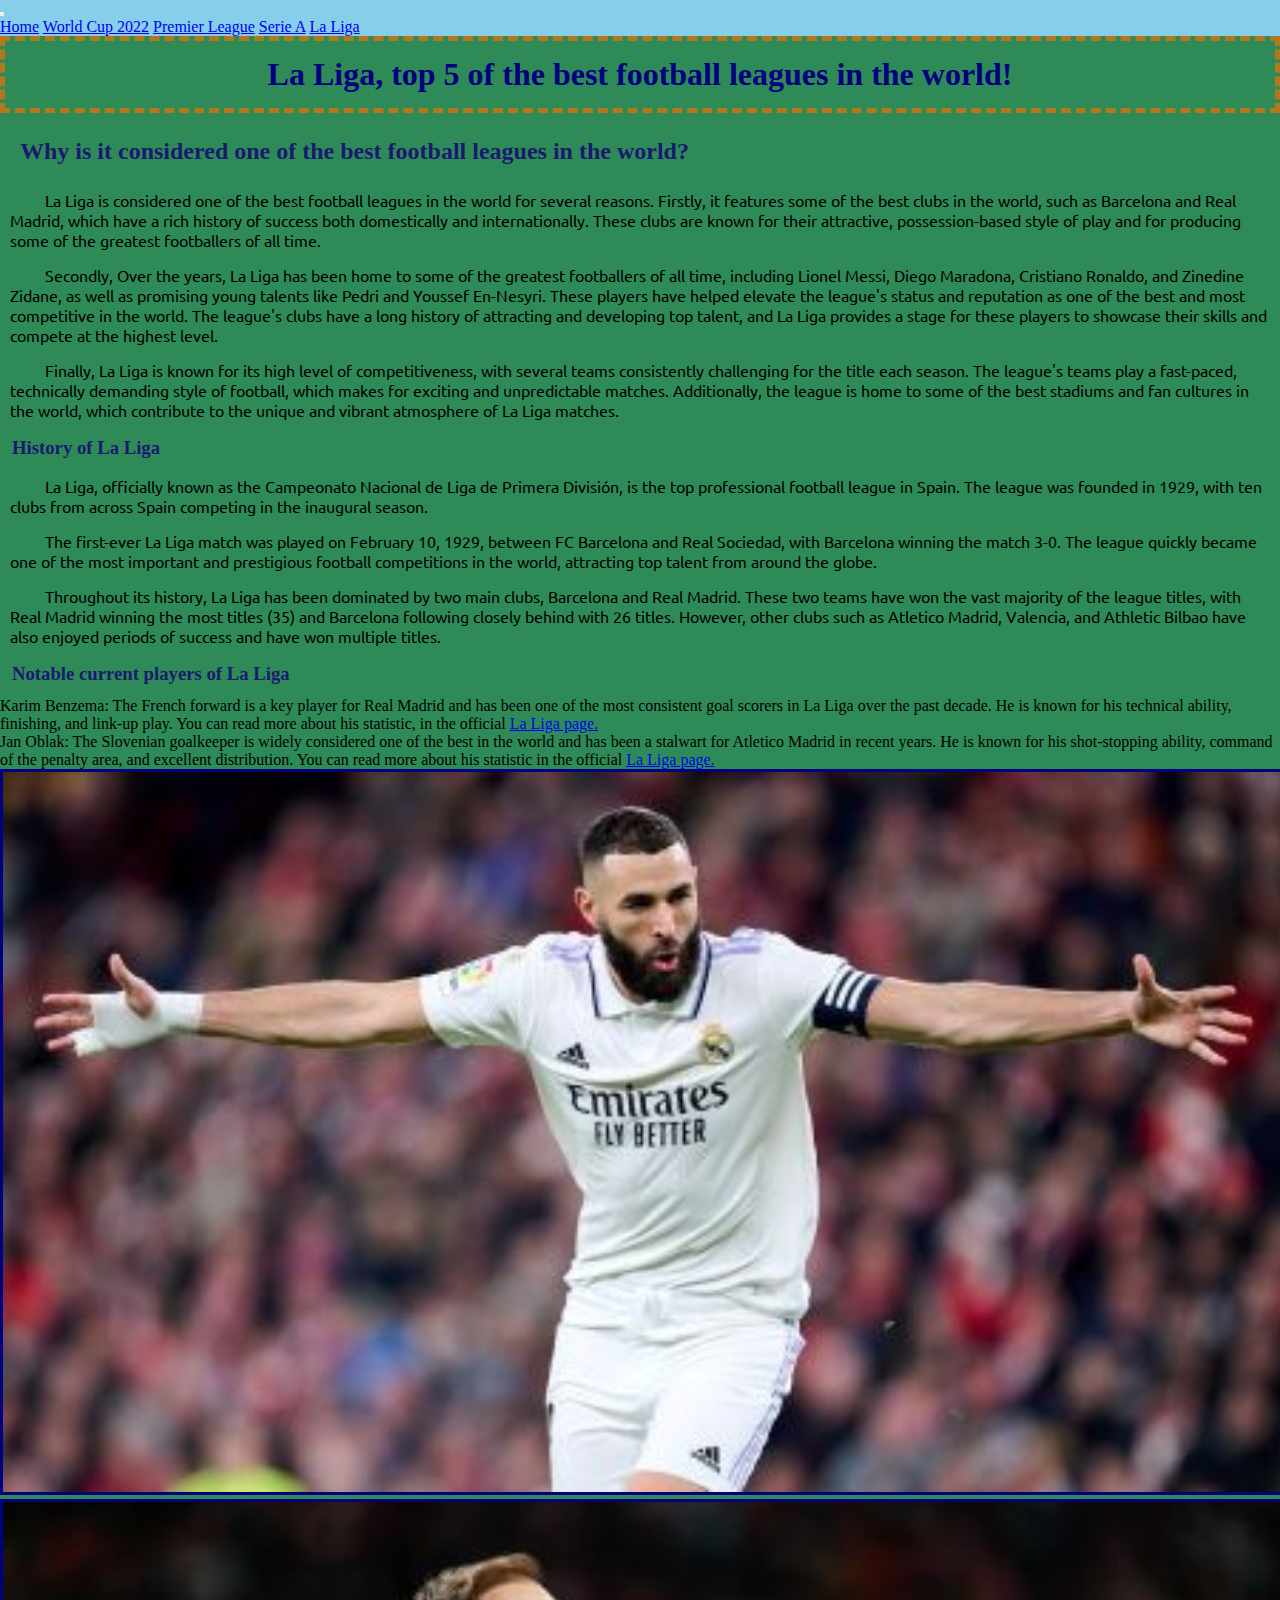
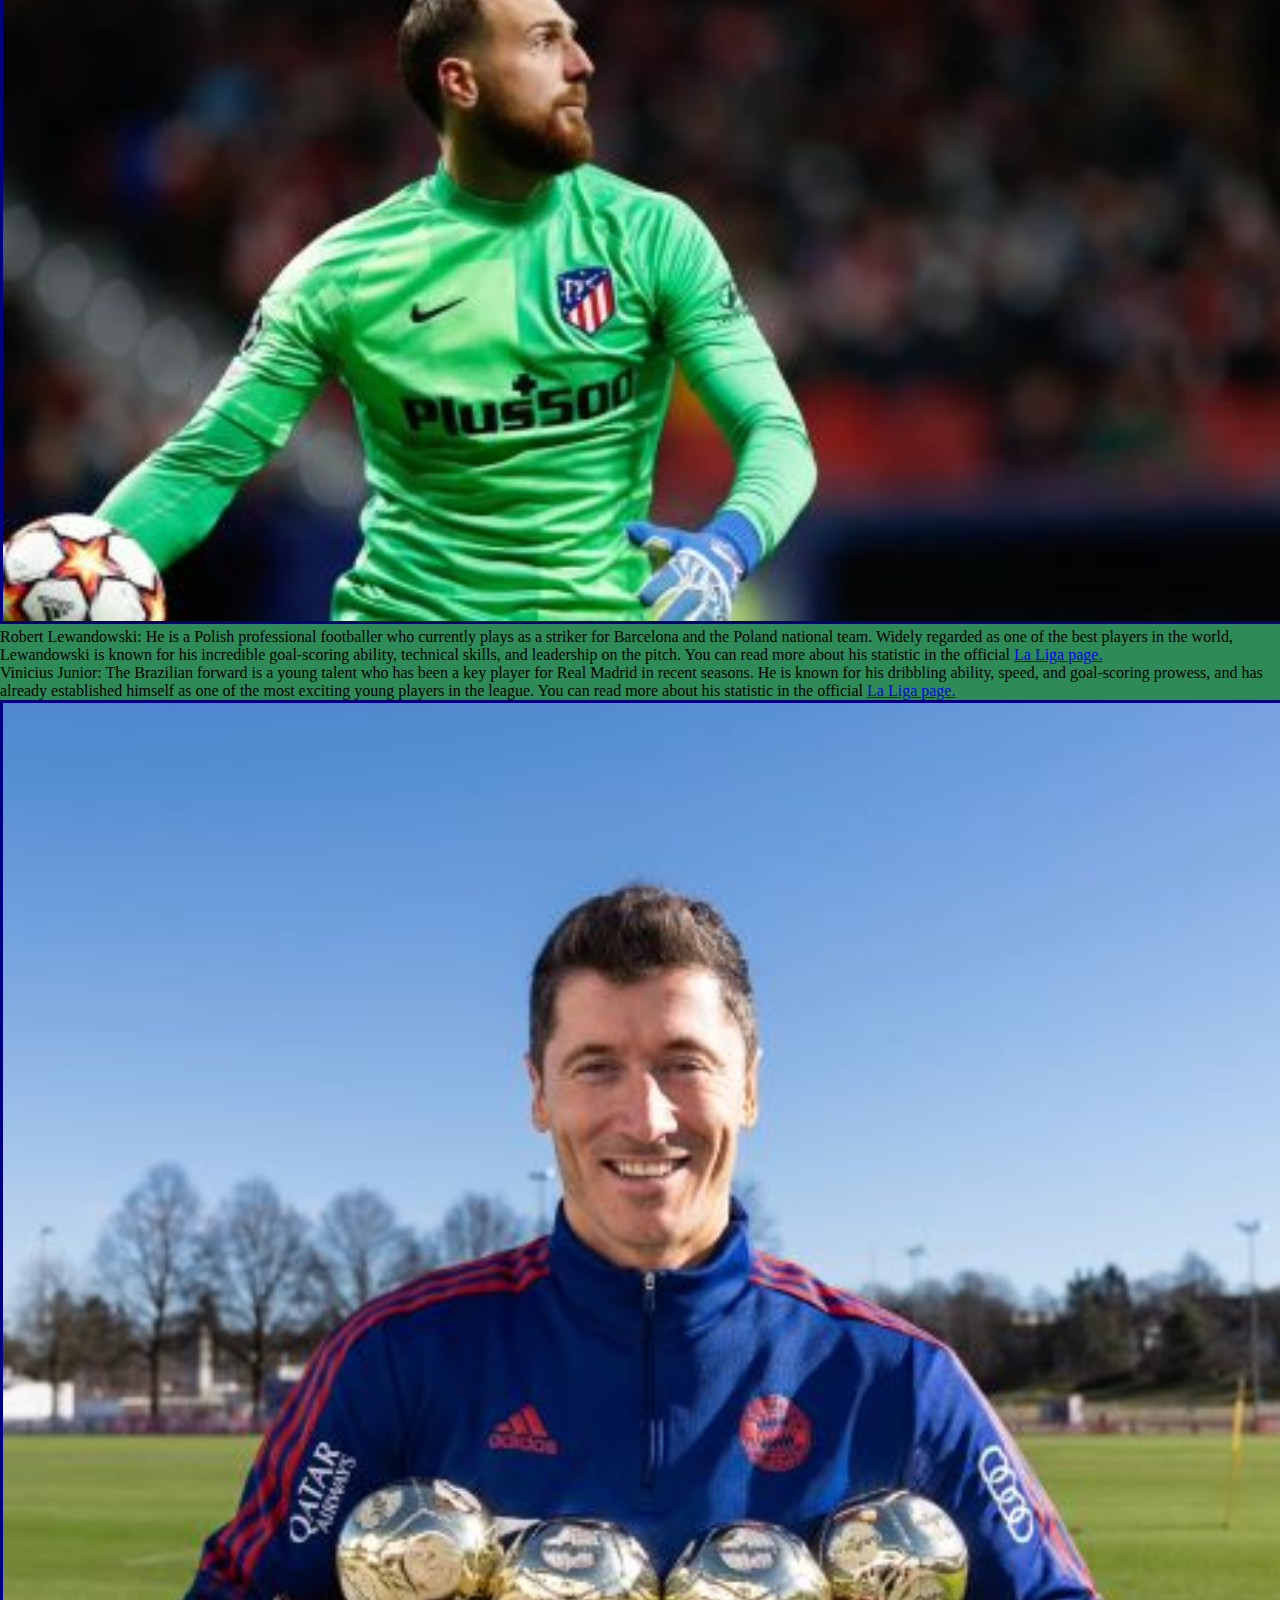
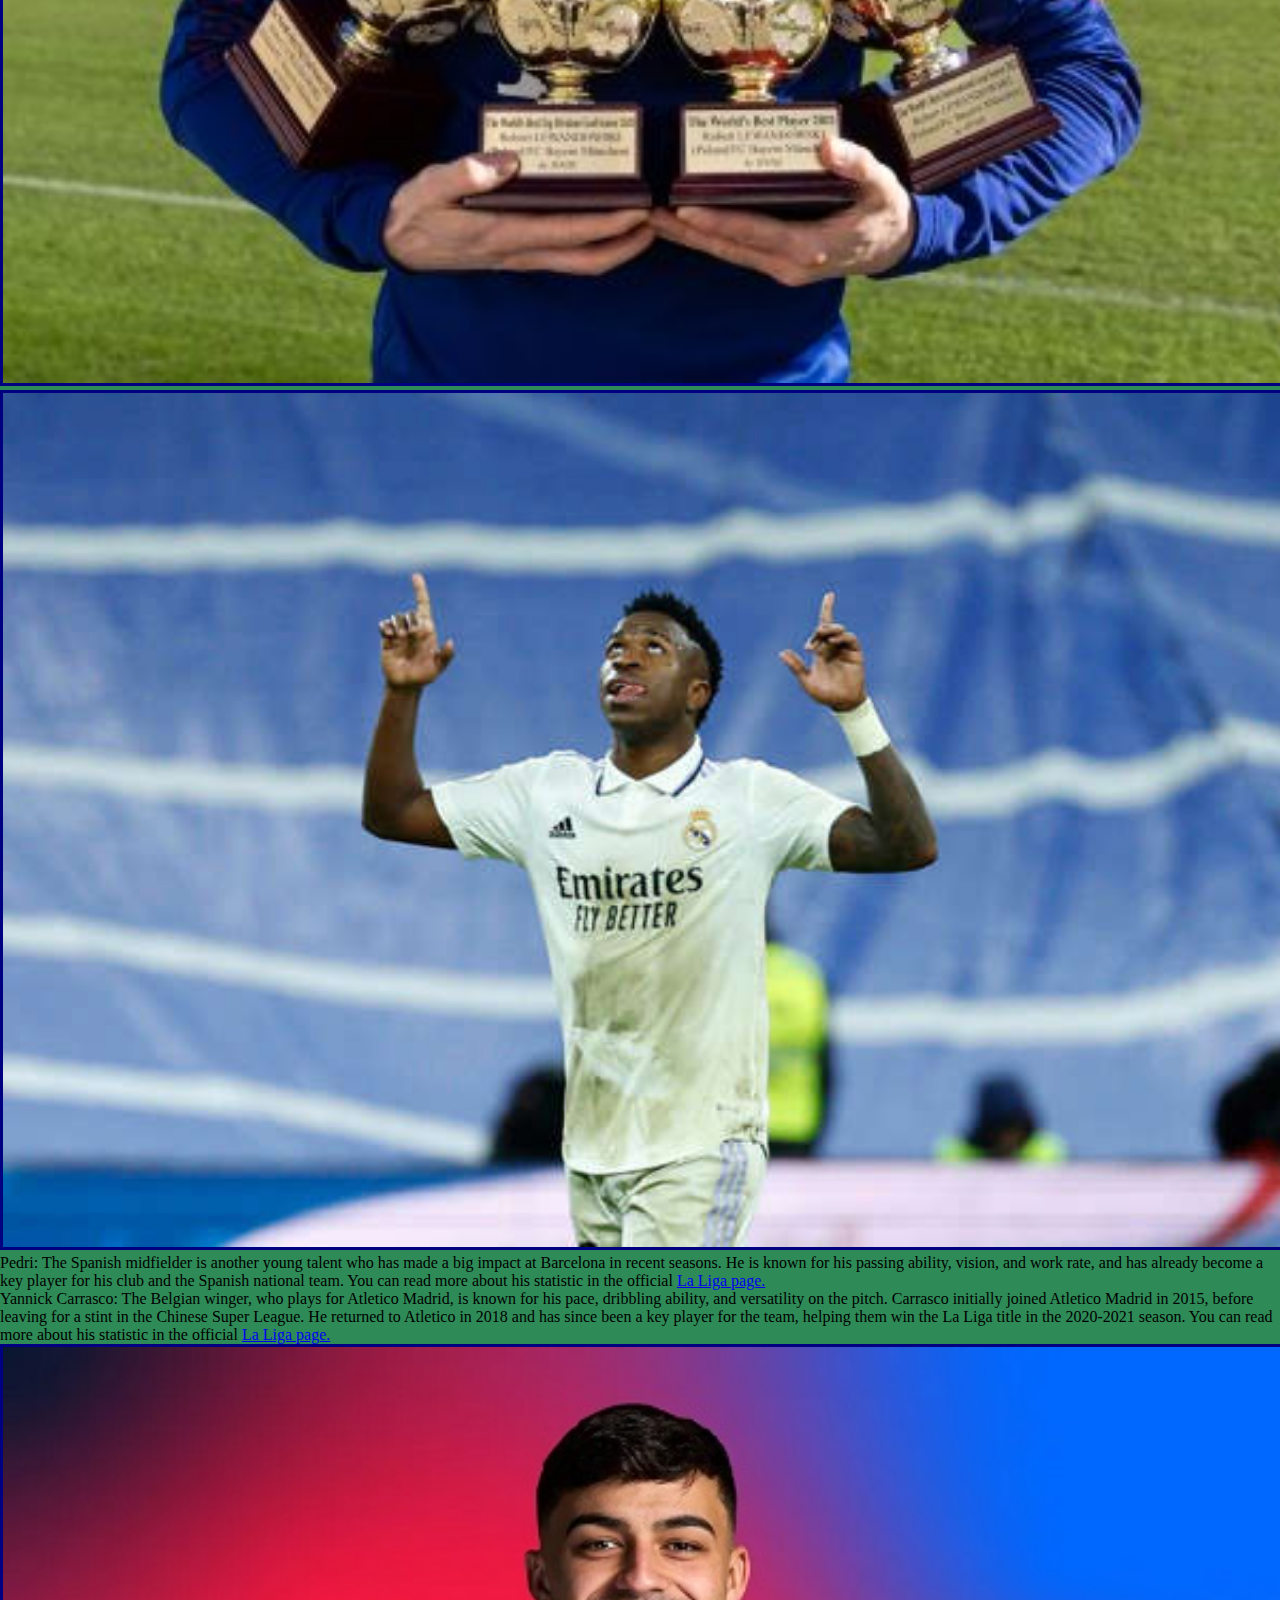
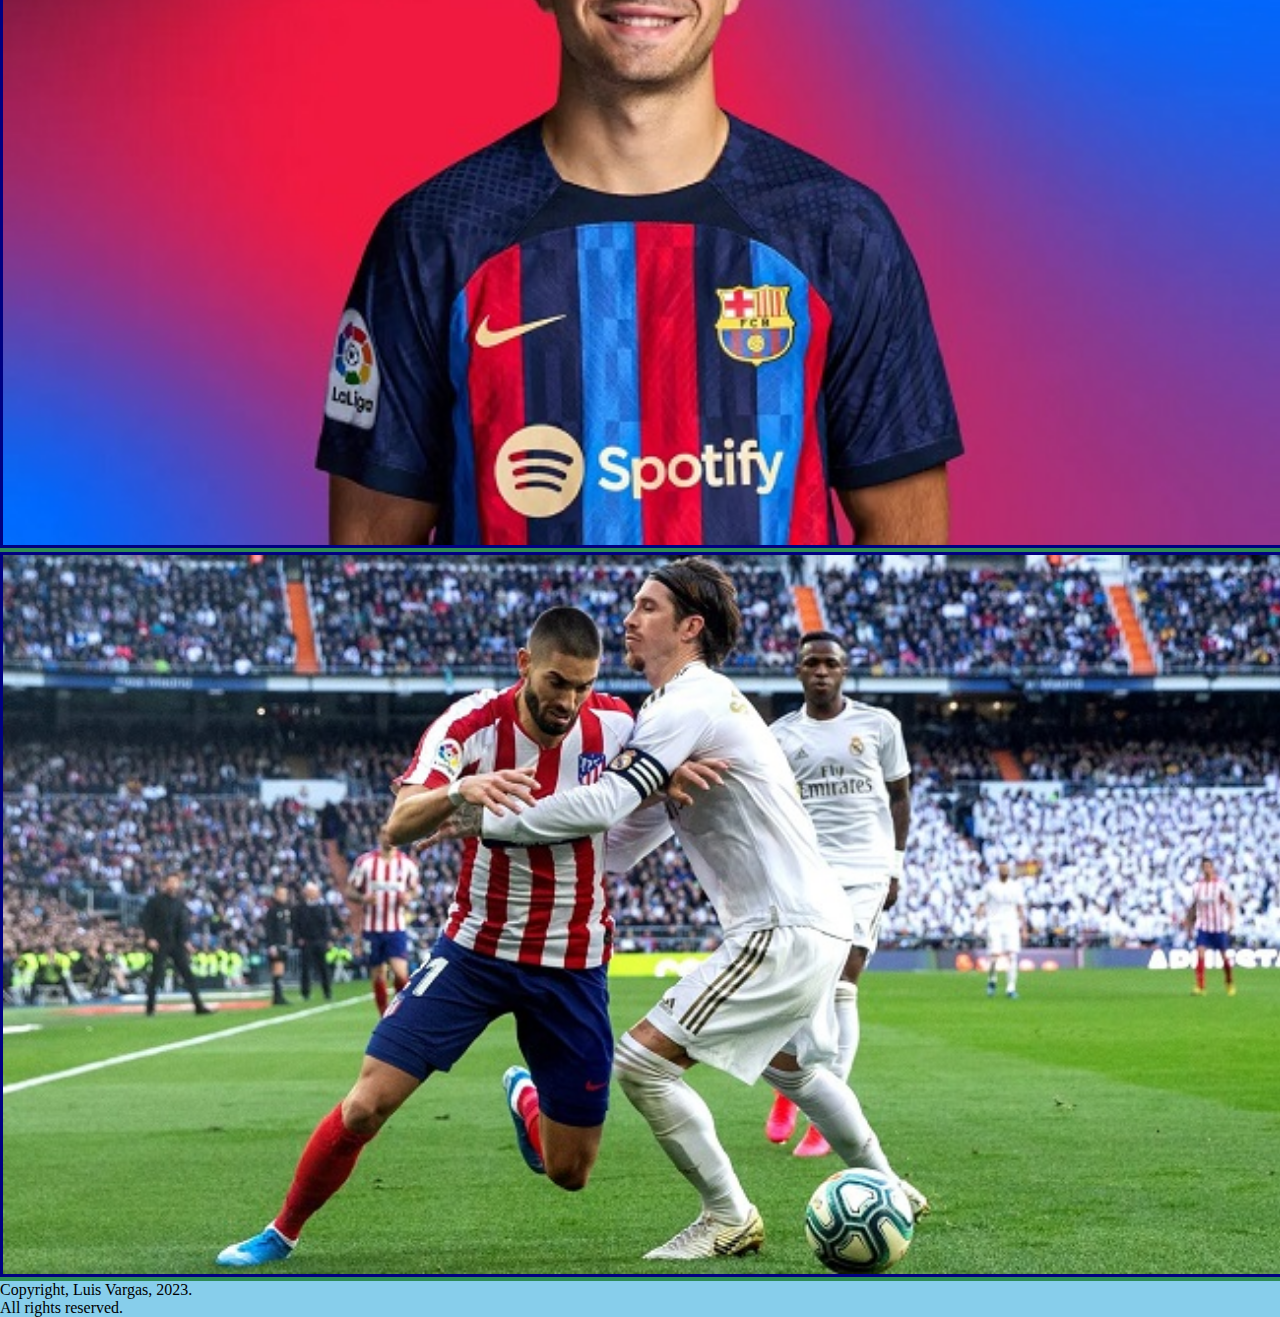
==== pages/la-liga.html @ eda94f57 "Changed all the galeries of pictures to bootstrap grid system" ====
<!DOCTYPE html>
<html lang="en">

<head>
    <meta charset="UTF-8">
    <meta http-equiv="X-UA-Compatible" content="IE=edge">
    <meta name="viewport" content="width=device-width, initial-scale=1.0">
    <link href="https://cdn.jsdelivr.net/npm/bootstrap@5.0.2/dist/css/bootstrap.min.css" rel="stylesheet"
        integrity="sha384-EVSTQN3/azprG1Anm3QDgpJLIm9Nao0Yz1ztcQTwFspd3yD65VohhpuuCOmLASjC" crossorigin="anonymous">
    <link rel="stylesheet" href="../css/style.css">
    <title>Football</title>
    <link rel="icon" type="image/x-icon" href="../images/soccer-ball.png">
</head>

<body>
    <nav class="navbar navbar-expand-lg navbar-light">
        <div class="container-fluid">
            <button class="navbar-toggler" type="button" data-bs-toggle="collapse" data-bs-target="#navbarNavAltMarkup"
                aria-controls="navbarNavAltMarkup" aria-expanded="false" aria-label="Toggle navigation">
                <span class="navbar-toggler-icon"></span>
            </button>
            <div class="collapse navbar-collapse" id="navbarNavAltMarkup">
                <div class="navbar-nav">
                    <a class="nav-link" href="../index.html">Home</a>
                    <a class="nav-link" href="./world-cup.html">World Cup 2022</a>
                    <a class="nav-link" href="./premier-league.html">Premier League</a>
                    <a class="nav-link" href="./serie-a.html">Serie A</a>
                    <a class="nav-link active" aria-current="page" href="./la-liga.html">La Liga</a>
                </div>
            </div>
        </div>
    </nav>

    <main>
        <h1>La Liga, top 5 of the best football leagues in the world!</h1>

        <h2>Why is it considered one of the best football leagues in the world?</h2>
        <p>La Liga is considered one of the best football leagues in the world for several reasons. Firstly, it features
            some of the best clubs in the world, such as Barcelona and Real Madrid, which have a rich history of success
            both domestically and internationally. These clubs are known for their attractive, possession-based style of
            play and for producing some of the greatest footballers of all time.</p>
        <p>Secondly, Over the years, La Liga has been home to some of the greatest footballers of all time, including
            Lionel Messi, Diego Maradona, Cristiano Ronaldo, and Zinedine Zidane, as well as promising young talents
            like Pedri and Youssef En-Nesyri. These players have helped elevate the league's status and reputation as
            one of the best and most competitive in the world. The league's clubs have a long history of attracting and
            developing top talent, and La Liga provides a stage for these players to showcase their skills and compete
            at the highest level.</p>
        <p>Finally, La Liga is known for its high level of competitiveness, with several teams consistently challenging
            for the title each season. The league's teams play a fast-paced, technically demanding style of football,
            which makes for exciting and unpredictable matches. Additionally, the league is home to some of the best
            stadiums and fan cultures in the world, which contribute to the unique and vibrant atmosphere of La Liga
            matches.</p>

        <h3>History of La Liga</h3>
        <p>La Liga, officially known as the Campeonato Nacional de Liga de Primera División, is the top professional
            football league in Spain. The league was founded in 1929, with ten clubs from across Spain competing in the
            inaugural season.</p>
        <p>The first-ever La Liga match was played on February 10, 1929, between FC Barcelona and Real Sociedad, with
            Barcelona winning the match 3-0. The league quickly became one of the most important and prestigious
            football competitions in the world, attracting top talent from around the globe.</p>
        <p>Throughout its history, La Liga has been dominated by two main clubs, Barcelona and Real Madrid. These two
            teams have won the vast majority of the league titles, with Real Madrid winning the most titles (35) and
            Barcelona following closely behind with 26 titles. However, other clubs such as Atletico Madrid, Valencia,
            and Athletic Bilbao have also enjoyed periods of success and have won multiple titles.</p>
    </main>

    <section>
        <h3>Notable current players of La Liga</h3>

        <div class="container-fluid">
            <div class="row">
                <div class="col g-3">
                    Karim Benzema: The French forward is a key player for Real Madrid and has been one
                    of the most consistent goal scorers in La Liga over the past decade. He is known for his technical
                    ability, finishing, and link-up play. You can read more about his statistic, in the official <a
                        target="_blank" href="https://www.laliga.com/jugador/benzema">La Liga page.</a>
                </div>
                <div class="col g-3">
                    Jan Oblak: The Slovenian goalkeeper is widely considered one of the best in the
                    world and has been a stalwart for Atletico Madrid in recent years. He is known for his shot-stopping
                    ability, command of the penalty area, and excellent distribution. You can read more about his statistic
                    in the official <a target="_blank" href="https://www.laliga.com/jugador/oblak">La Liga page.</a>
                </div>
            </div>
            <div class="row">
                <div class="col g-3">
                    <img src="../images/karim-benzema.jpg"
                    alt="Karim Benzema with his arms spread wide celebrating a goal">
                </div>
                <div class="col g-3">
                    <img src="../images/jan-oblak.jpg"
                    alt="Jan Oblak about to throw the ball with his right arm">
                </div>
            </div>
            <div class="row">
                <div class="col g-3">
                    Robert Lewandowski: He is a Polish professional footballer who currently plays as
                    a striker for Barcelona and the Poland national team. Widely regarded as one of the best players in the
                    world, Lewandowski is known for his incredible goal-scoring ability, technical skills, and leadership on
                    the pitch. You can read more about his statistic in the official <a target="_blank"
                        href="https://www.laliga.com/jugador/robert-lewandowski">La Liga page.</a>
                </div>
                <div class="col-7 g-3">
                    Vinicius Junior: The Brazilian forward is a young talent who has been a key
                    player for Real Madrid in recent seasons. He is known for his dribbling ability, speed, and goal-scoring
                    prowess, and has already established himself as one of the most exciting young players in the league.
                    You can read more about his statistic in the official <a target="_blank"
                        href="https://www.laliga.com/jugador/vini-jr">La Liga page.</a>
                </div>
            </div>
            <div class="row">
                <div class="col g-3">
                    <img src="../images/robert-lewandoski.jpg"
                    alt="Robert Lewandowski holding his personal trophies while playing with Bayern Munich">
                </div>
                <div class="col-7 g-3">
                    <img src="../images/vini-jr.jpeg"
                    alt="Vini Jr celebrating a goal pointing up at the sky">
                </div>
            <div class="row">
                <div class="col g-3">
                    Pedri: The Spanish midfielder is another young talent who has made a big impact at
                    Barcelona in recent seasons. He is known for his passing ability, vision, and work rate, and has already
                    become a key player for his club and the Spanish national team. You can read more about his statistic in
                    the official <a target="_blank" href="https://www.laliga.com/jugador/pedri">La Liga page.</a>
                </div>
                <div class="col g-3">
                    Yannick Carrasco: The Belgian winger, who plays for Atletico Madrid, is known
                    for his pace, dribbling ability, and versatility on the pitch. Carrasco initially joined Atletico Madrid
                    in 2015, before leaving for a stint in the Chinese Super League. He returned to Atletico in 2018 and has
                    since been a key player for the team, helping them win the La Liga title in the 2020-2021 season. You
                    can read more about his statistic in the official <a target="_blank"
                        href="https://www.laliga.com/jugador/carrasco-1">La Liga page.</a>
                </div>
            </div>
            <div class="row">
                <div class="col g-3">
                    <img src="../images/pedri.jpg" alt="Pedri on a blue and red background">
                </div>
                <div class="col g-3">
                    <img src="../images/yannick-carrasco.jpg"
                    alt="Yannick Carrasco disputing a ball with Sergio Ramos">
                </div>
            </div>

    </section>

    <footer class="footer mt-auto py-3 text-center">
        <div class="container">
            <span class="text-muted">Copyright, Luis Vargas, 2023.
                <br>All rights reserved.
            </span>
        </div>
    </footer>
    <!-- Do NOT move the script from here. It should be at the bottom of the body. -->
    <script src="https://cdn.jsdelivr.net/npm/bootstrap@5.0.2/dist/js/bootstrap.bundle.min.js"
        integrity="sha384-MrcW6ZMFYlzcLA8Nl+NtUVF0sA7MsXsP1UyJoMp4YLEuNSfAP+JcXn/tWtIaxVXM" crossorigin="anonymous">
    </script>
</body>

</html>
---- css/style.css ----
/*Notes in CSS */
@import url("https://fonts.googleapis.com/css2?family=Ubuntu:ital@0;1&display=swap");
h1 {
  padding: 15px;
  border: 5px;
  margin-bottom: 15px;
  text-align: center;
  border-style: dashed;
  border-color: rgb(179, 119, 29);
  color: navy;
}

h2 {
  padding: 10px;
  border: 5px;
  margin: 10px;
  color: midnightblue;
}

h3 {
  padding: 5px;
  border: 5px;
  margin: 7px;
  color: midnightblue;
}

h4 {
  padding: 5px;
  color: midnightblue;
}

p {
  padding: 5px;
  margin: 5px;
  font-family: "Ubuntu", sans-serif;
  text-indent: 35px;
}

* {
  margin: 0;
  padding: 0;
}

body {
  background-color: seagreen;
}

ul li {
  padding: 10px;
  border: 5px;
  margin: 5px;
  font-family: "Ubuntu", sans-serif;
}

.navbar-collapse {
  justify-content: center;
}

.navbar-expand-lg, .footer {
  background-color: skyblue;
}

section ul {
  list-style: none;
}

img {
  overflow: hidden;
  width: 100%;
  border-color: navy;
  border-style: solid;
}/*# sourceMappingURL=style.css.map */
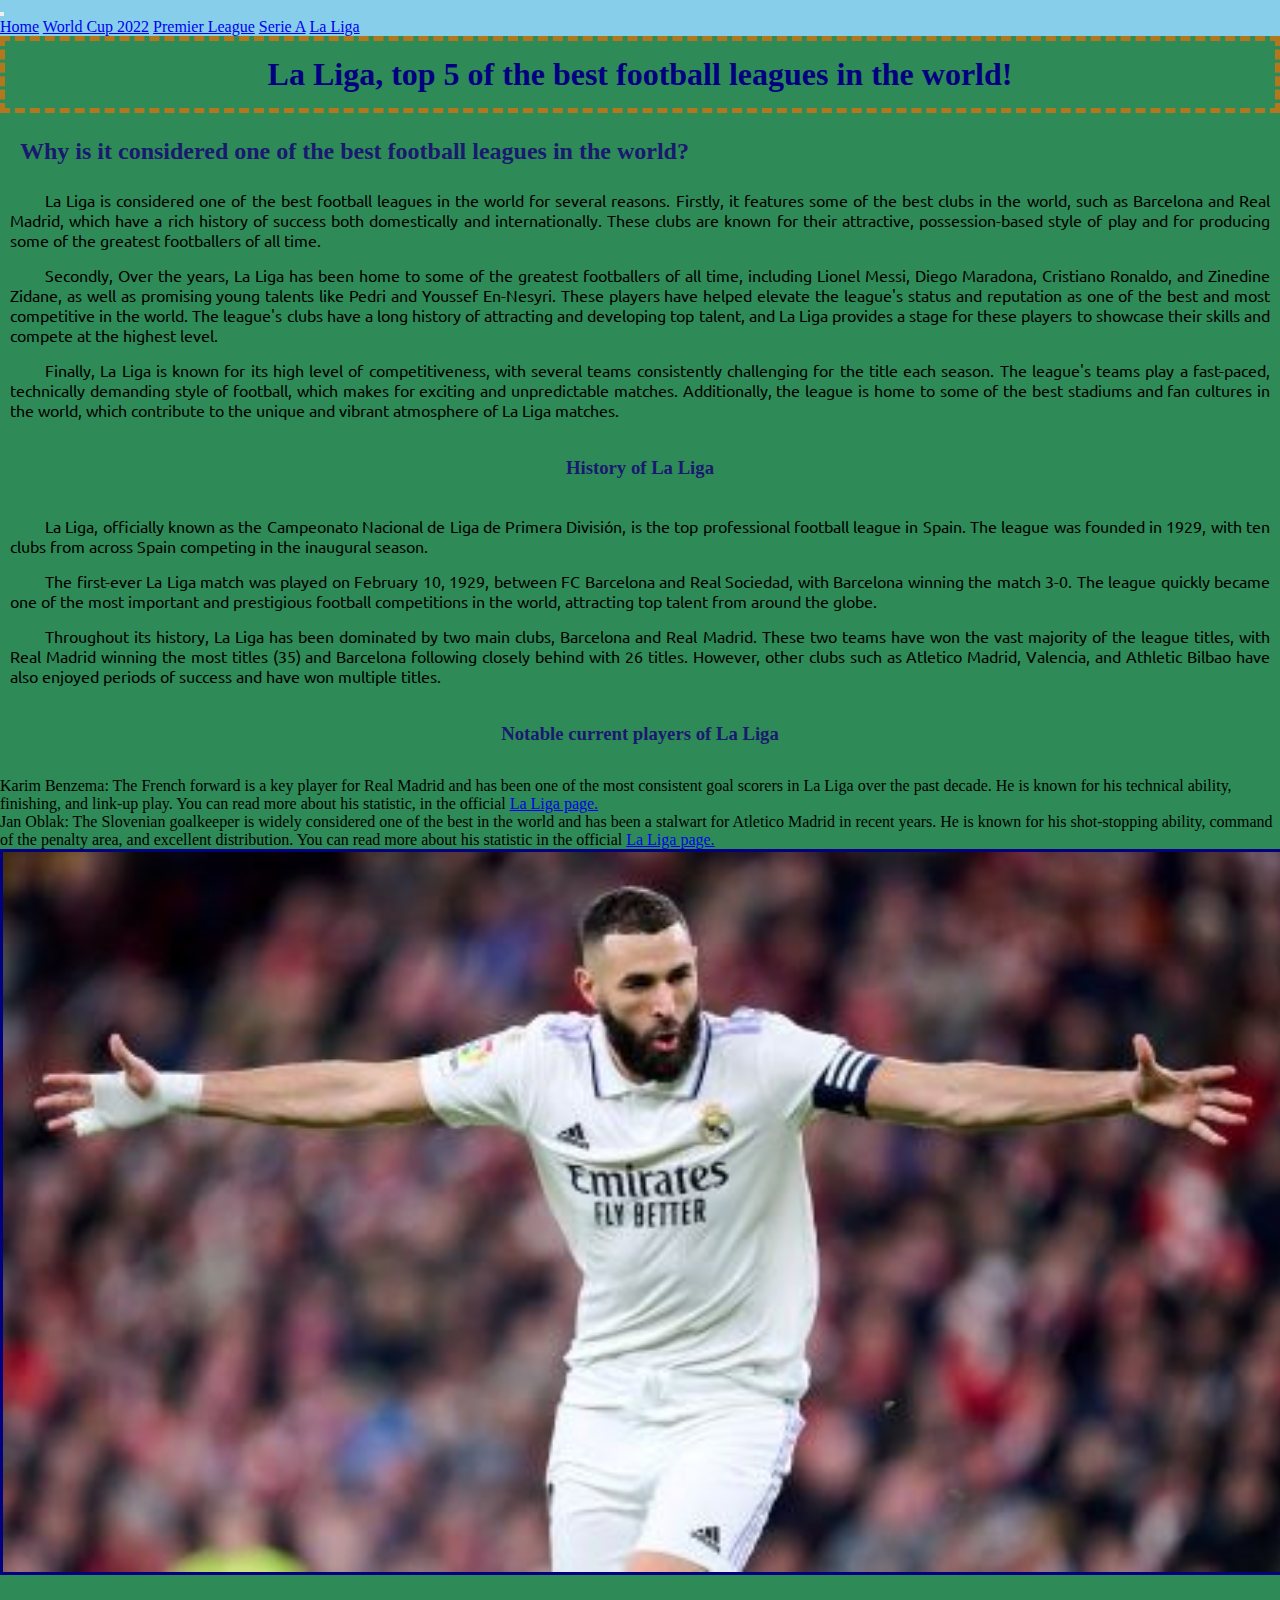
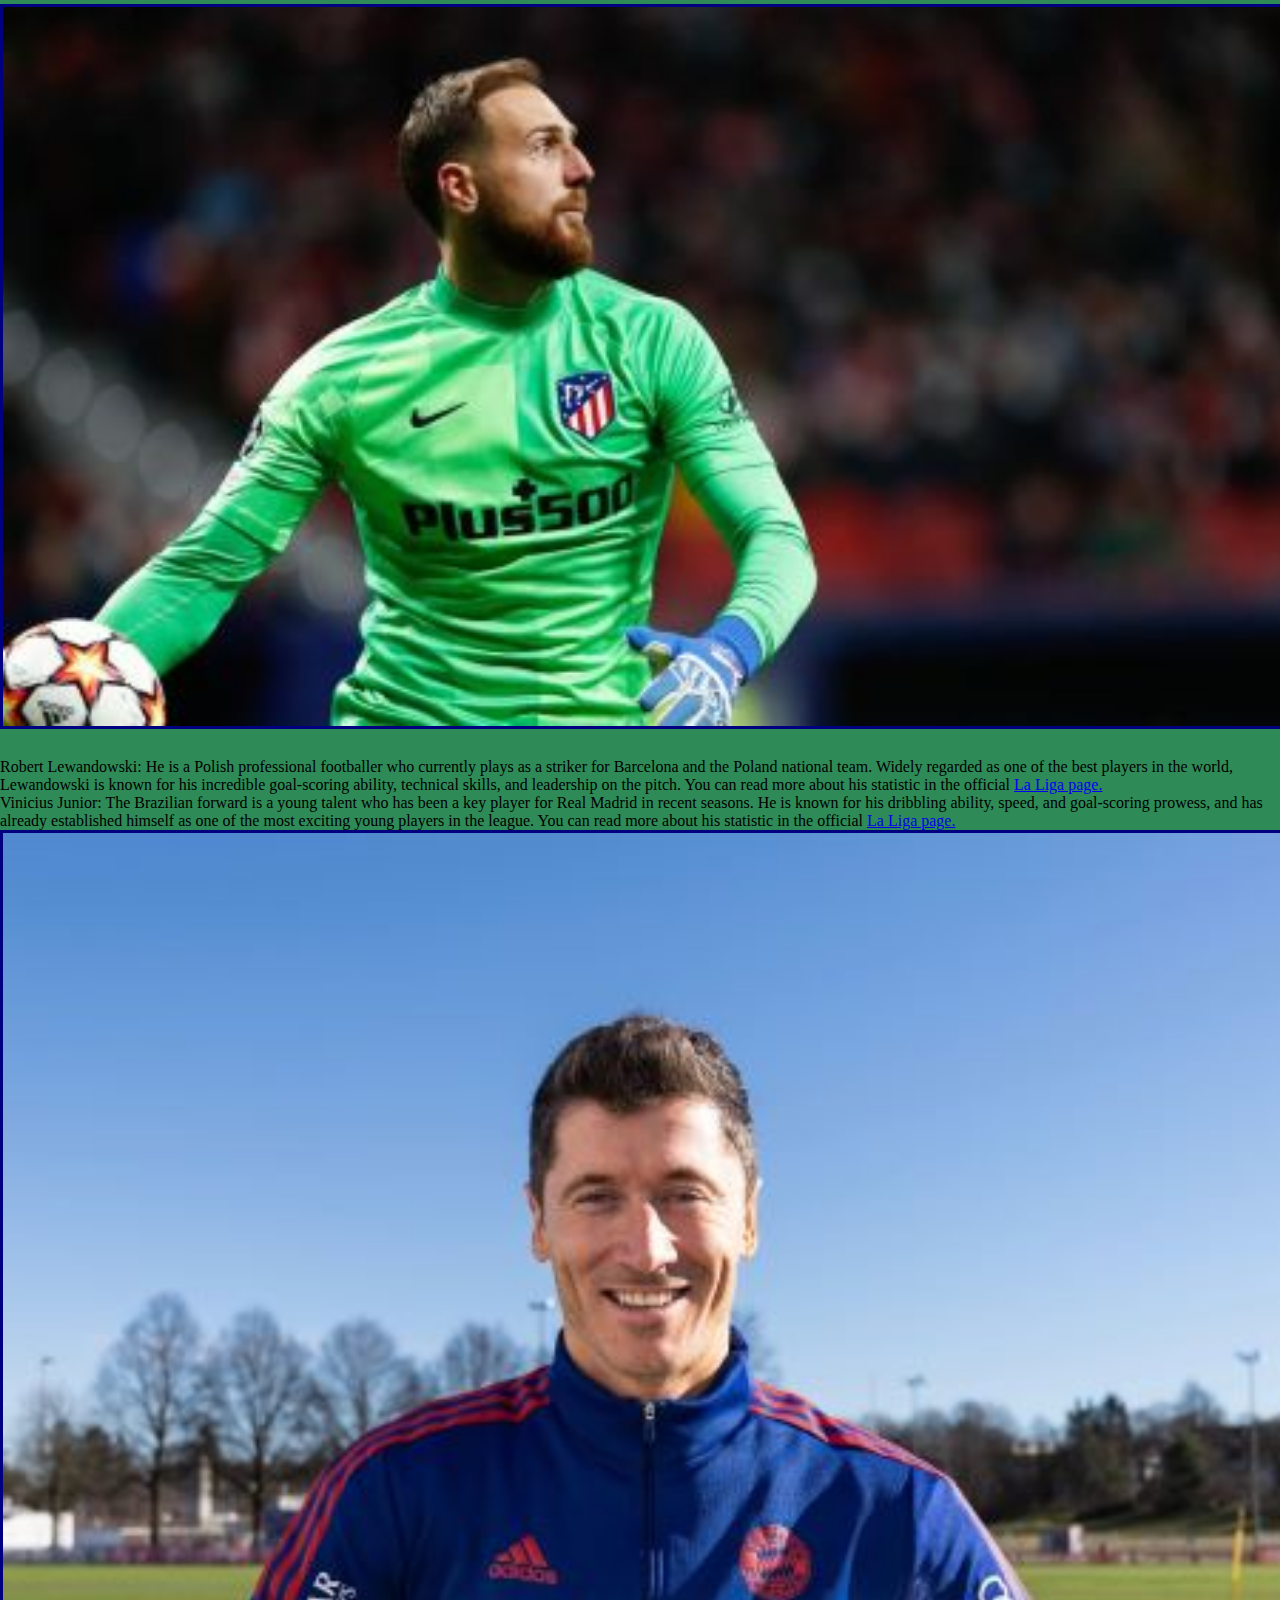
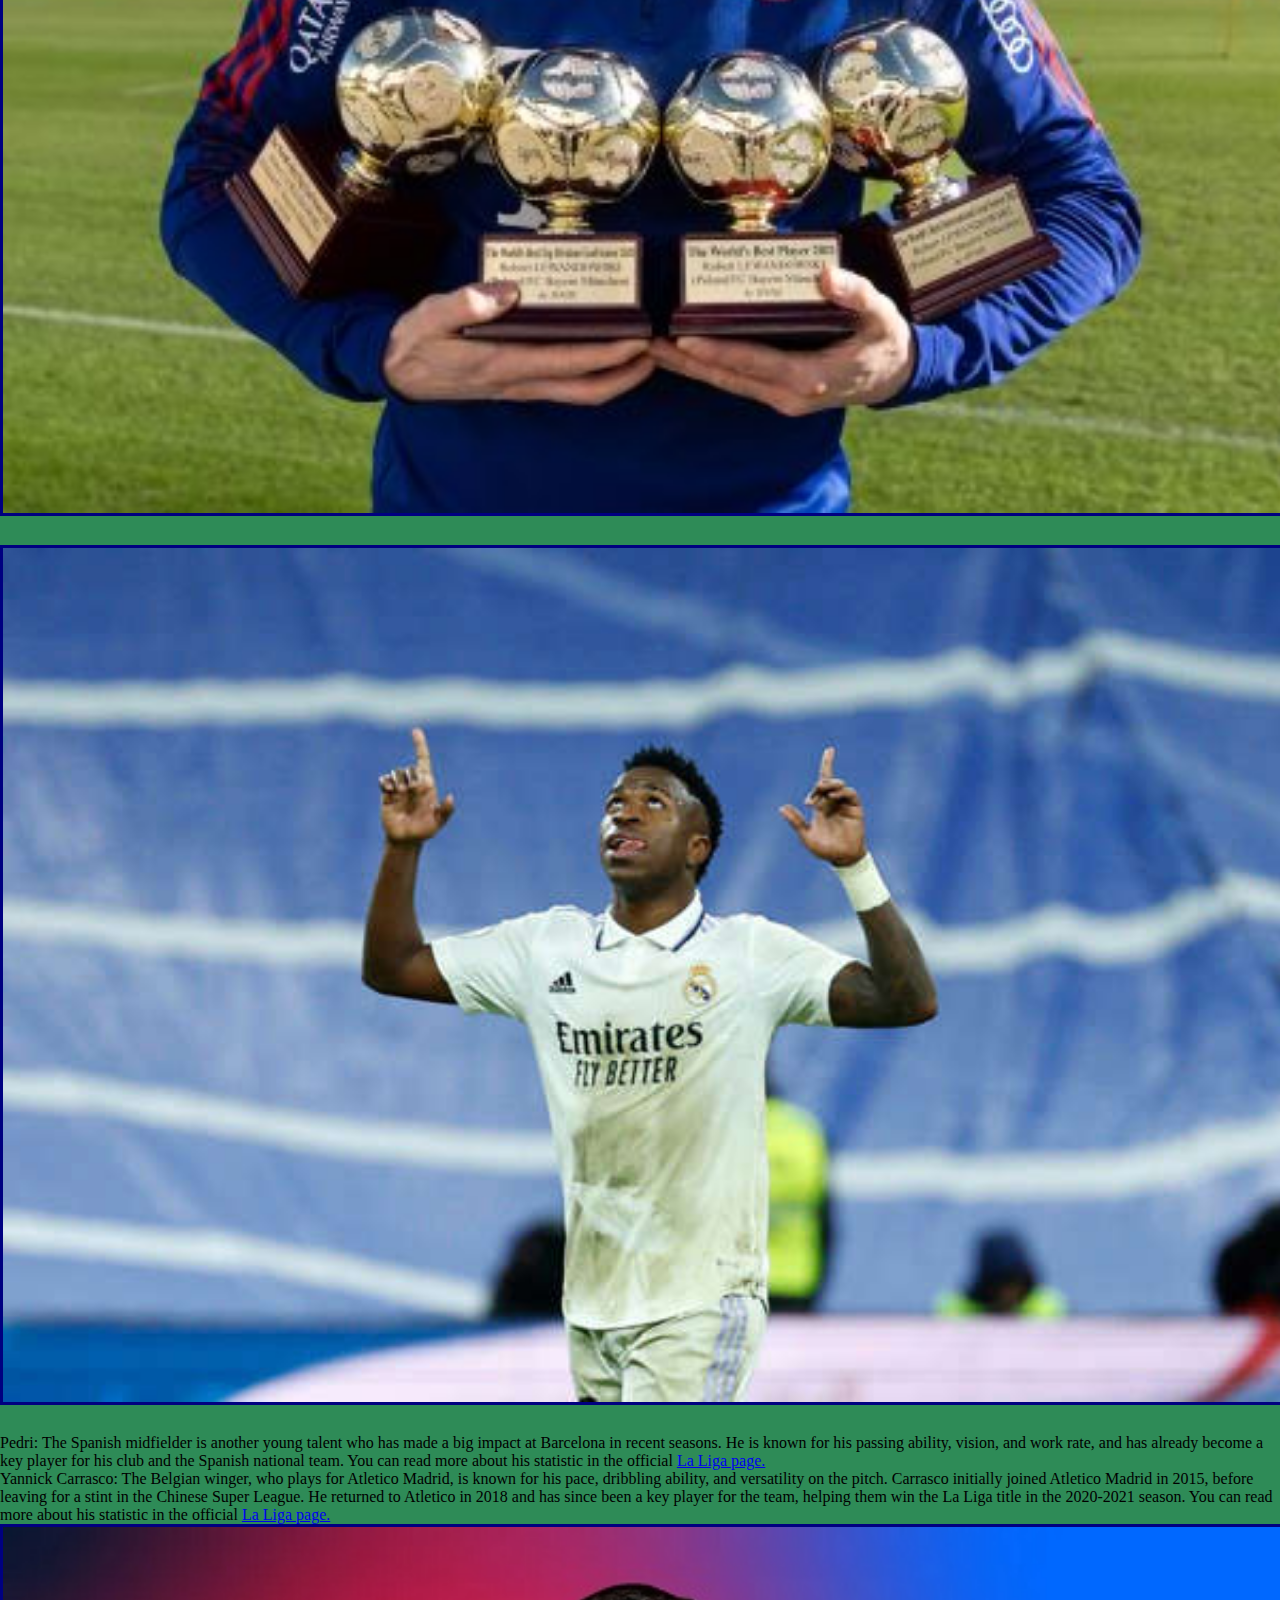
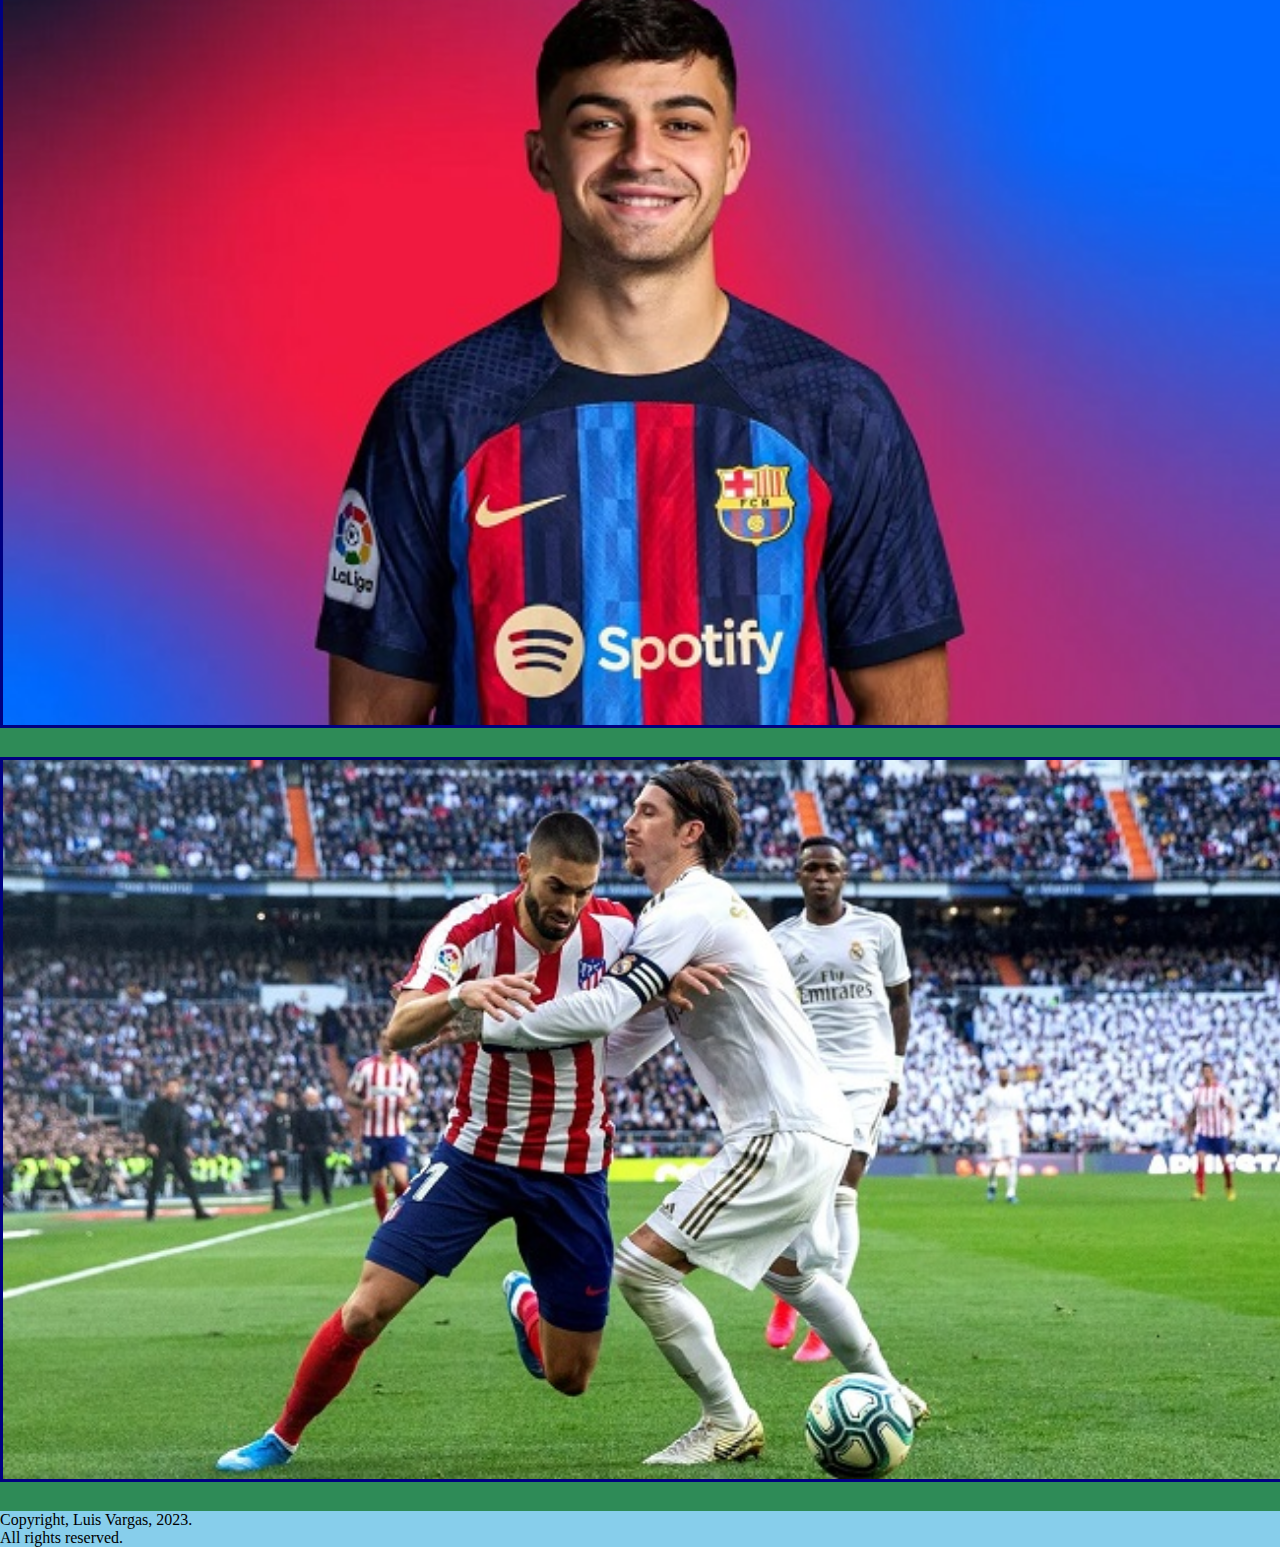
==== commit 7fc61b5c: "Added meta description and keywords to all pages. Changed title to all pages separately" ====
--- a/pages/la-liga.html
+++ b/pages/la-liga.html
@@ -5,10 +5,19 @@
     <meta charset="UTF-8">
     <meta http-equiv="X-UA-Compatible" content="IE=edge">
     <meta name="viewport" content="width=device-width, initial-scale=1.0">
+
+    <!-- Linking bootstrap CSS file -->
     <link href="https://cdn.jsdelivr.net/npm/bootstrap@5.0.2/dist/css/bootstrap.min.css" rel="stylesheet"
         integrity="sha384-EVSTQN3/azprG1Anm3QDgpJLIm9Nao0Yz1ztcQTwFspd3yD65VohhpuuCOmLASjC" crossorigin="anonymous">
+    
+    <!-- Linking my personal CSS file -->
     <link rel="stylesheet" href="../css/style.css">
-    <title>Football</title>
+    
+    <!-- All SEO relevant information -->
+    <meta name="description" content="Learn about how La Liga began, how it has become one of the most competitive football leagues in the world, and about some of the most notable recent players in it">
+    <meta name="keywords" content="La Liga, Competitive Football, futbol, Spain first division football, Karim Benzema, Jan Oblak, Robert Lewandowski, Vini Jr, Pedri, Yannick Carrasco">
+    <title>La Liga, Spain's 1st Division Football League</title>
+
     <link rel="icon" type="image/x-icon" href="../images/soccer-ball.png">
 </head>
 
@@ -66,7 +75,7 @@
 
     <section>
         <h3>Notable current players of La Liga</h3>
-
+        <!-- Bootstrap grid system -->
         <div class="container-fluid">
             <div class="row">
                 <div class="col g-3">
--- a/css/style.css
+++ b/css/style.css
@@ -18,15 +18,17 @@
 }
 
 h3 {
-  padding: 5px;
+  padding: 25px;
   border: 5px;
   margin: 7px;
   color: midnightblue;
+  text-align: center;
 }
 
 h4 {
   padding: 5px;
   color: midnightblue;
+  text-align: center;
 }
 
 p {
@@ -34,6 +36,7 @@
   margin: 5px;
   font-family: "Ubuntu", sans-serif;
   text-indent: 35px;
+  text-align: justify;
 }
 
 * {
@@ -45,13 +48,6 @@
   background-color: seagreen;
 }
 
-ul li {
-  padding: 10px;
-  border: 5px;
-  margin: 5px;
-  font-family: "Ubuntu", sans-serif;
-}
-
 .navbar-collapse {
   justify-content: center;
 }
@@ -60,13 +56,22 @@
   background-color: skyblue;
 }
 
-section ul {
-  list-style: none;
-}
-
 img {
   overflow: hidden;
   width: 100%;
   border-color: navy;
   border-style: solid;
+  margin-bottom: 25px;
+}
+
+.rowTwo {
+  background-color: rgb(87, 108, 188);
+}
+
+.rowOne {
+  background-color: rgb(165, 215, 232);
+}
+
+.row {
+  align-items: center;
 }/*# sourceMappingURL=style.css.map */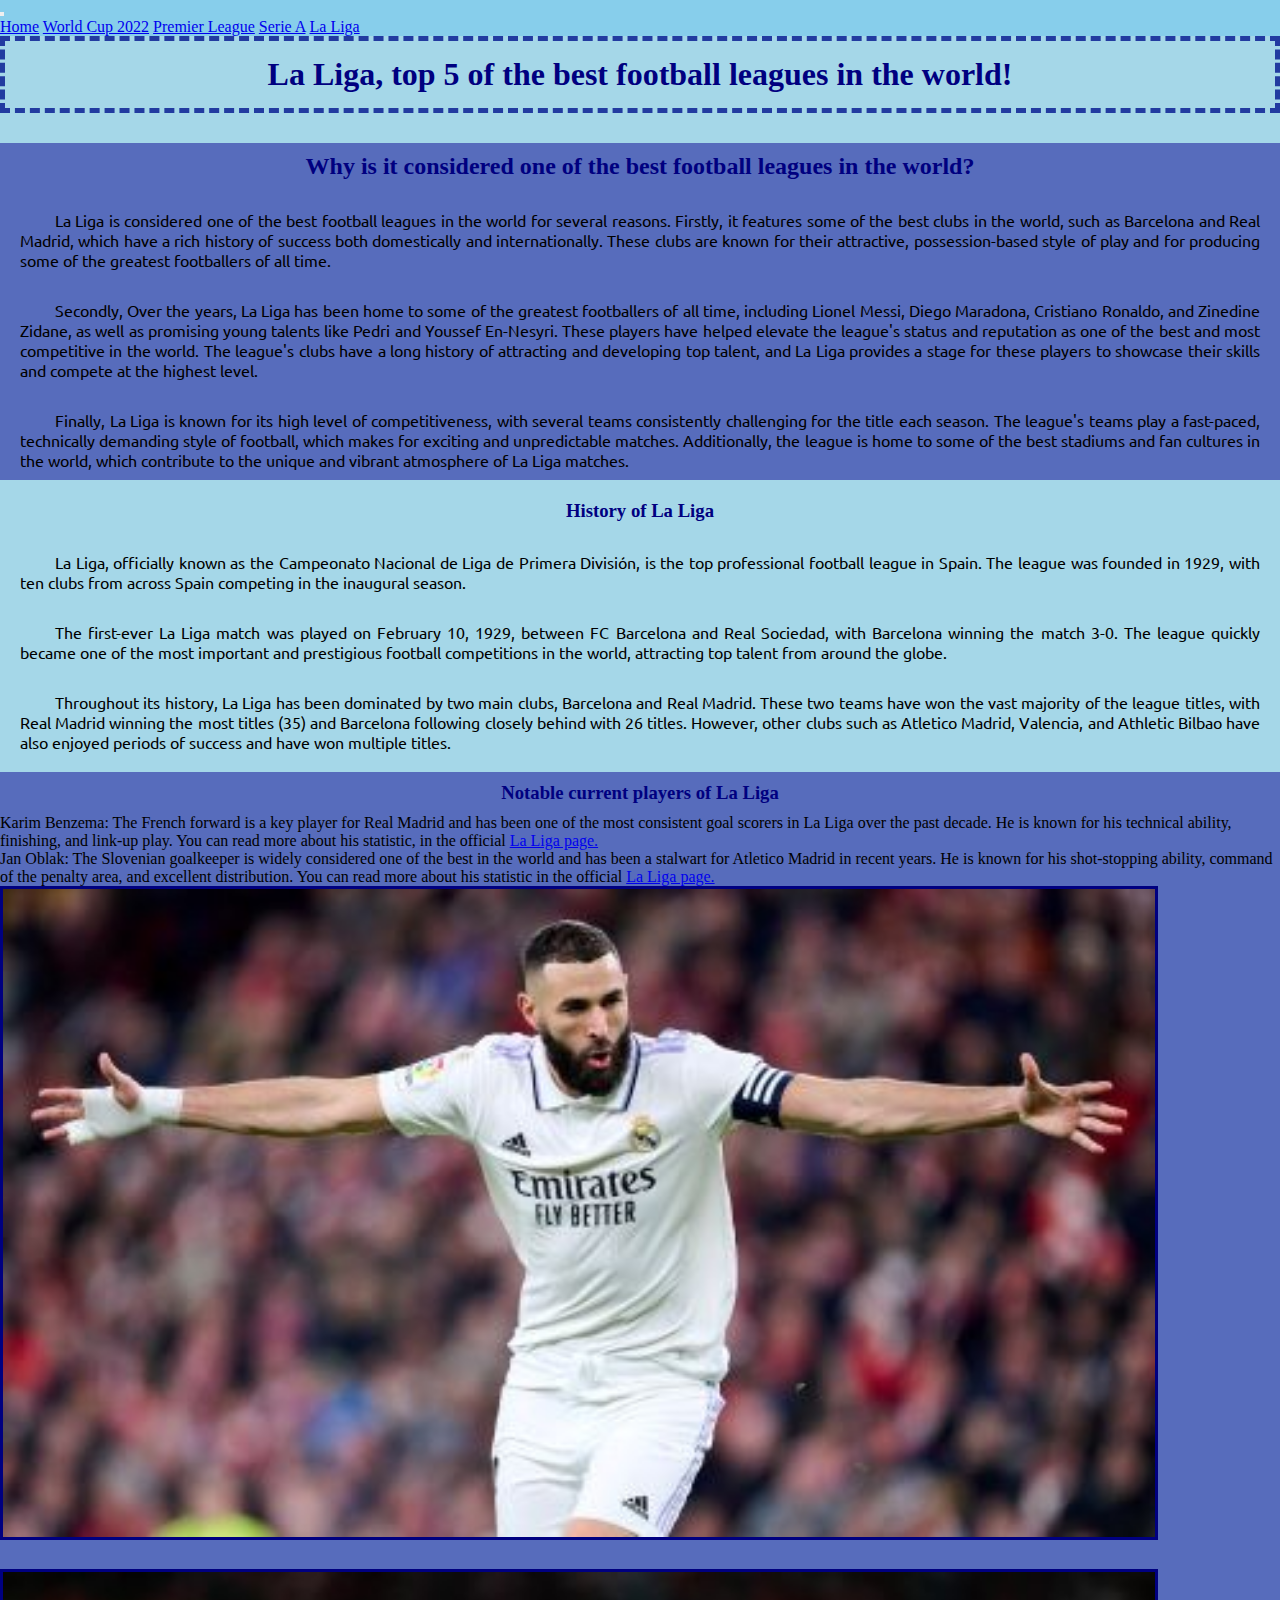
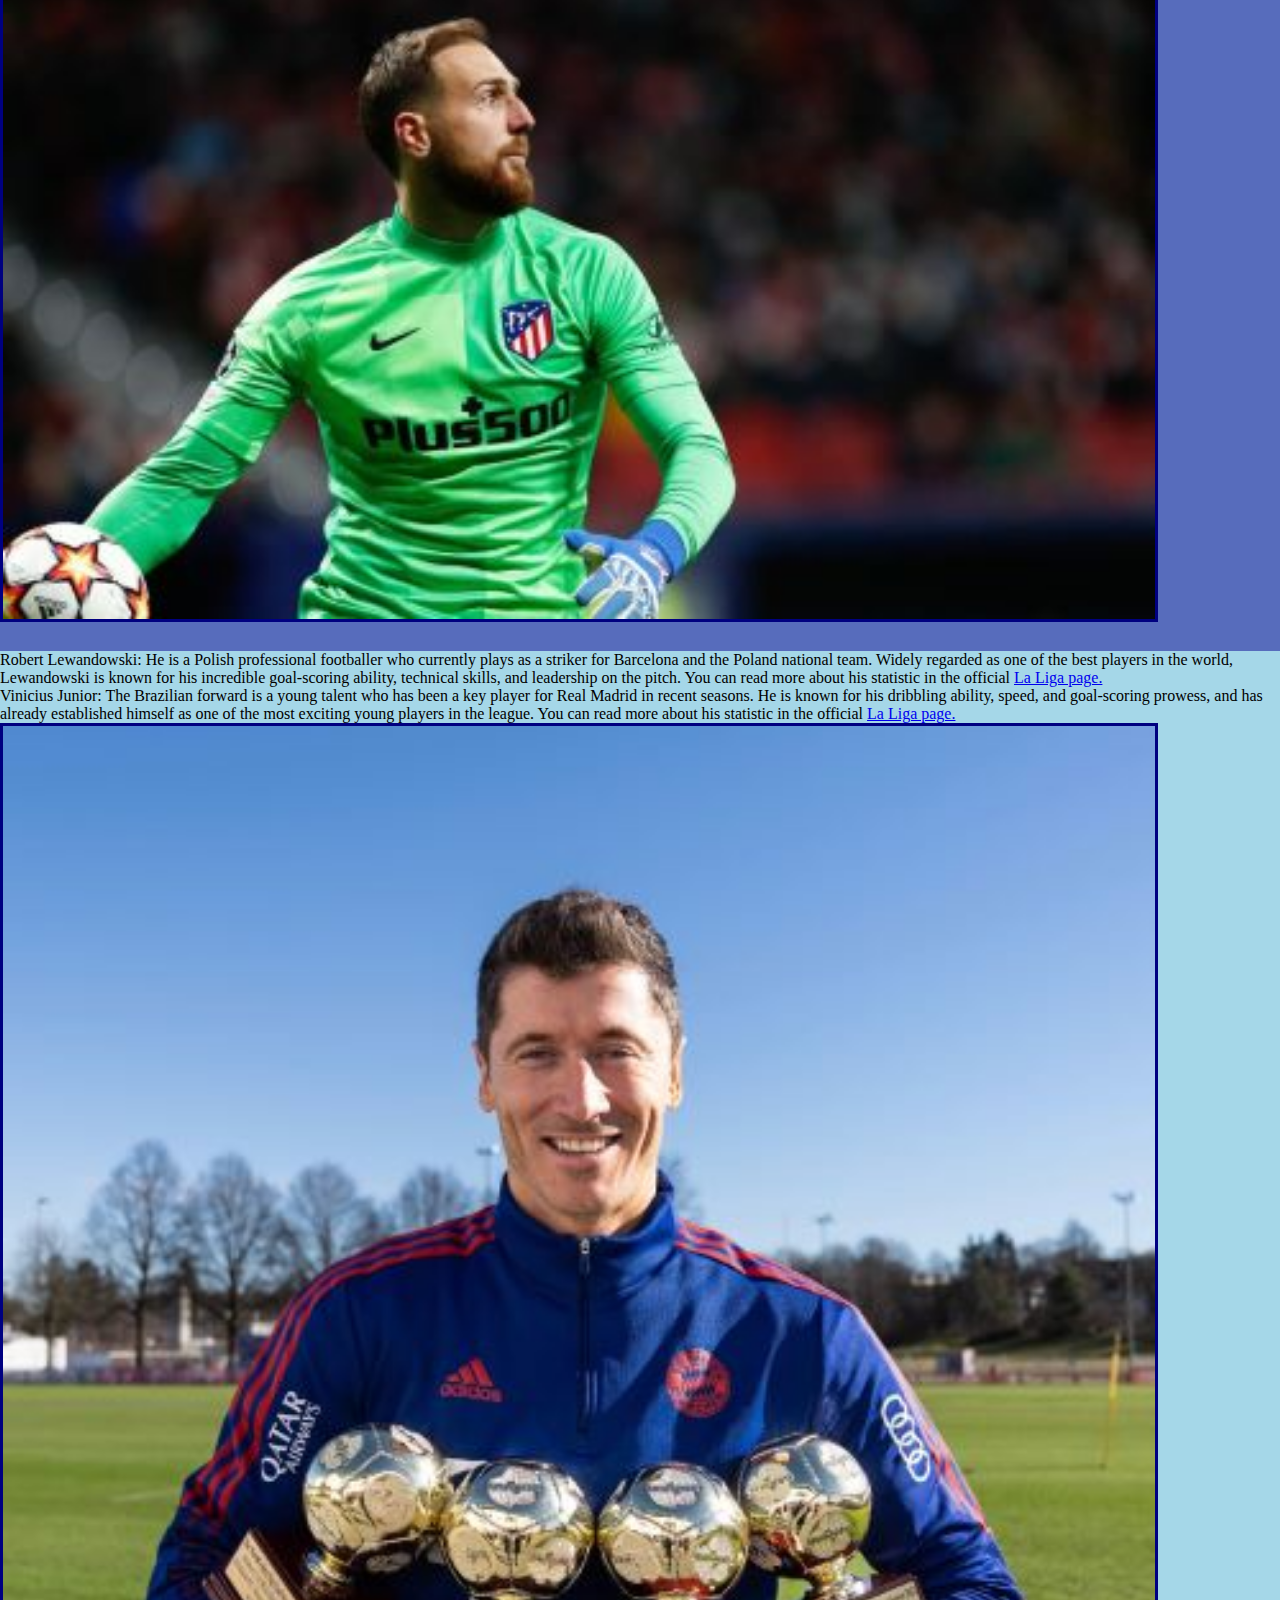
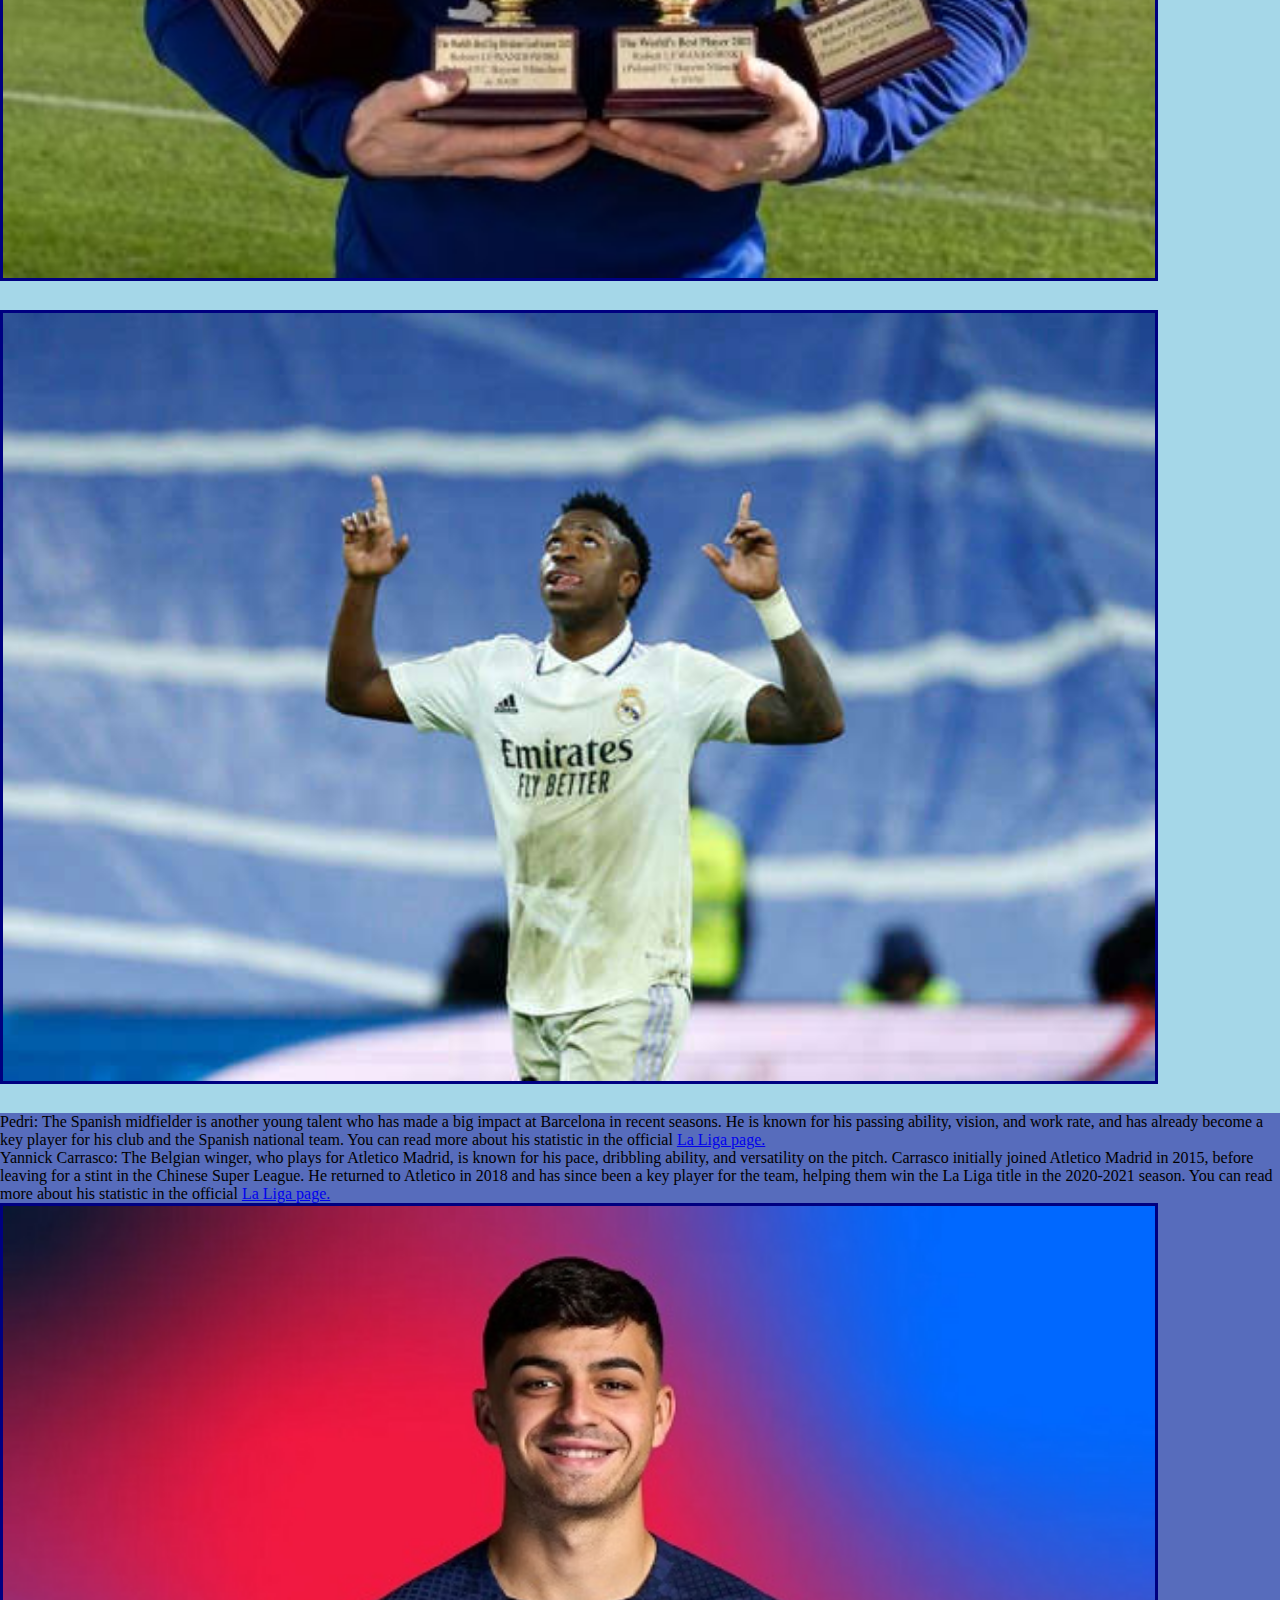
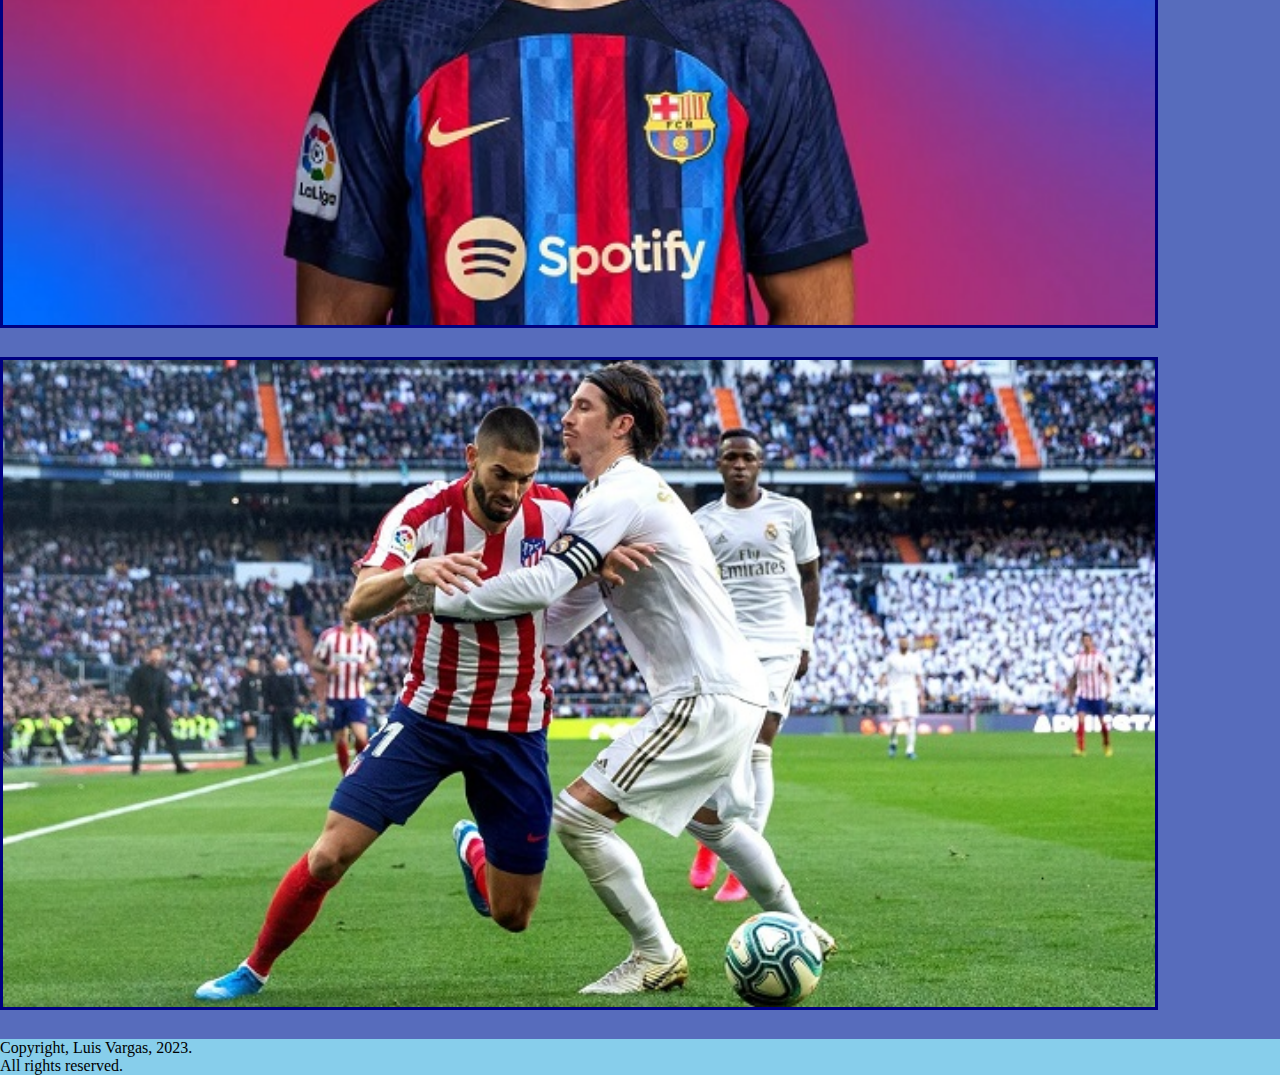
==== commit fee4afe9: "Created a mixins SCSS for box modeling and titles. Added different color palete to all pages" ====
--- a/pages/la-liga.html
+++ b/pages/la-liga.html
@@ -43,6 +43,7 @@
     <main>
         <h1>La Liga, top 5 of the best football leagues in the world!</h1>
 
+        <div class="rowOne">
         <h2>Why is it considered one of the best football leagues in the world?</h2>
         <p>La Liga is considered one of the best football leagues in the world for several reasons. Firstly, it features
             some of the best clubs in the world, such as Barcelona and Real Madrid, which have a rich history of success
@@ -59,7 +60,9 @@
             which makes for exciting and unpredictable matches. Additionally, the league is home to some of the best
             stadiums and fan cultures in the world, which contribute to the unique and vibrant atmosphere of La Liga
             matches.</p>
+        </div>
 
+        <div class="rowTwo">
         <h3>History of La Liga</h3>
         <p>La Liga, officially known as the Campeonato Nacional de Liga de Primera División, is the top professional
             football league in Spain. The league was founded in 1929, with ten clubs from across Spain competing in the
@@ -71,13 +74,15 @@
             teams have won the vast majority of the league titles, with Real Madrid winning the most titles (35) and
             Barcelona following closely behind with 26 titles. However, other clubs such as Atletico Madrid, Valencia,
             and Athletic Bilbao have also enjoyed periods of success and have won multiple titles.</p>
+        </div>
     </main>
 
+
     <section>
-        <h3>Notable current players of La Liga</h3>
         <!-- Bootstrap grid system -->
         <div class="container-fluid">
-            <div class="row">
+            <div class="row rowOne">
+                <h3 class="fix">Notable current players of La Liga</h3>
                 <div class="col g-3">
                     Karim Benzema: The French forward is a key player for Real Madrid and has been one
                     of the most consistent goal scorers in La Liga over the past decade. He is known for his technical
@@ -91,7 +96,7 @@
                     in the official <a target="_blank" href="https://www.laliga.com/jugador/oblak">La Liga page.</a>
                 </div>
             </div>
-            <div class="row">
+            <div class="row rowOne">
                 <div class="col g-3">
                     <img src="../images/karim-benzema.jpg"
                     alt="Karim Benzema with his arms spread wide celebrating a goal">
@@ -126,7 +131,7 @@
                     <img src="../images/vini-jr.jpeg"
                     alt="Vini Jr celebrating a goal pointing up at the sky">
                 </div>
-            <div class="row">
+            <div class="row rowOne">
                 <div class="col g-3">
                     Pedri: The Spanish midfielder is another young talent who has made a big impact at
                     Barcelona in recent seasons. He is known for his passing ability, vision, and work rate, and has already
@@ -142,7 +147,7 @@
                         href="https://www.laliga.com/jugador/carrasco-1">La Liga page.</a>
                 </div>
             </div>
-            <div class="row">
+            <div class="row rowOne">
                 <div class="col g-3">
                     <img src="../images/pedri.jpg" alt="Pedri on a blue and red background">
                 </div>
--- a/css/style.css
+++ b/css/style.css
@@ -2,38 +2,44 @@
 @import url("https://fonts.googleapis.com/css2?family=Ubuntu:ital@0;1&display=swap");
 h1 {
   padding: 15px;
-  border: 5px;
-  margin-bottom: 15px;
+  border-width: 5px;
+  margin: 0px;
+  text-align: center;
+  color: navy;
+  margin-bottom: 30px;
   text-align: center;
   border-style: dashed;
-  border-color: rgb(179, 119, 29);
-  color: navy;
+  border-color: rgb(34, 59, 160);
 }
 
 h2 {
   padding: 10px;
-  border: 5px;
+  border-width: 0px;
   margin: 10px;
-  color: midnightblue;
+  text-align: center;
+  color: navy;
 }
 
 h3 {
-  padding: 25px;
-  border: 5px;
-  margin: 7px;
-  color: midnightblue;
+  padding: 10px;
+  border-width: 0px;
+  margin: 10px;
   text-align: center;
+  color: navy;
 }
 
 h4 {
-  padding: 5px;
-  color: midnightblue;
+  padding: 10px;
+  border-width: 0px;
+  margin: 10px;
   text-align: center;
+  color: navy;
 }
 
 p {
-  padding: 5px;
-  margin: 5px;
+  padding: 10px;
+  border-width: 0px;
+  margin: 10px;
   font-family: "Ubuntu", sans-serif;
   text-indent: 35px;
   text-align: justify;
@@ -45,7 +51,7 @@
 }
 
 body {
-  background-color: seagreen;
+  background-color: rgb(165, 215, 232);
 }
 
 .navbar-collapse {
@@ -58,20 +64,39 @@
 
 img {
   overflow: hidden;
-  width: 100%;
+  width: 90%;
   border-color: navy;
   border-style: solid;
   margin-bottom: 25px;
 }
+img:hover {
+  width: 100%;
+}
 
-.rowTwo {
+.rowOne {
   background-color: rgb(87, 108, 188);
 }
 
-.rowOne {
+.rowTwo {
   background-color: rgb(165, 215, 232);
 }
 
 .row {
   align-items: center;
+}
+
+.left:hover, .right:hover, img:hover {
+  transition: all 1s;
+}
+
+.left:hover {
+  transform: skew(10deg);
+}
+
+.right:hover {
+  transform: skew(-10deg);
+}
+
+.fix {
+  margin: 0px;
 }/*# sourceMappingURL=style.css.map */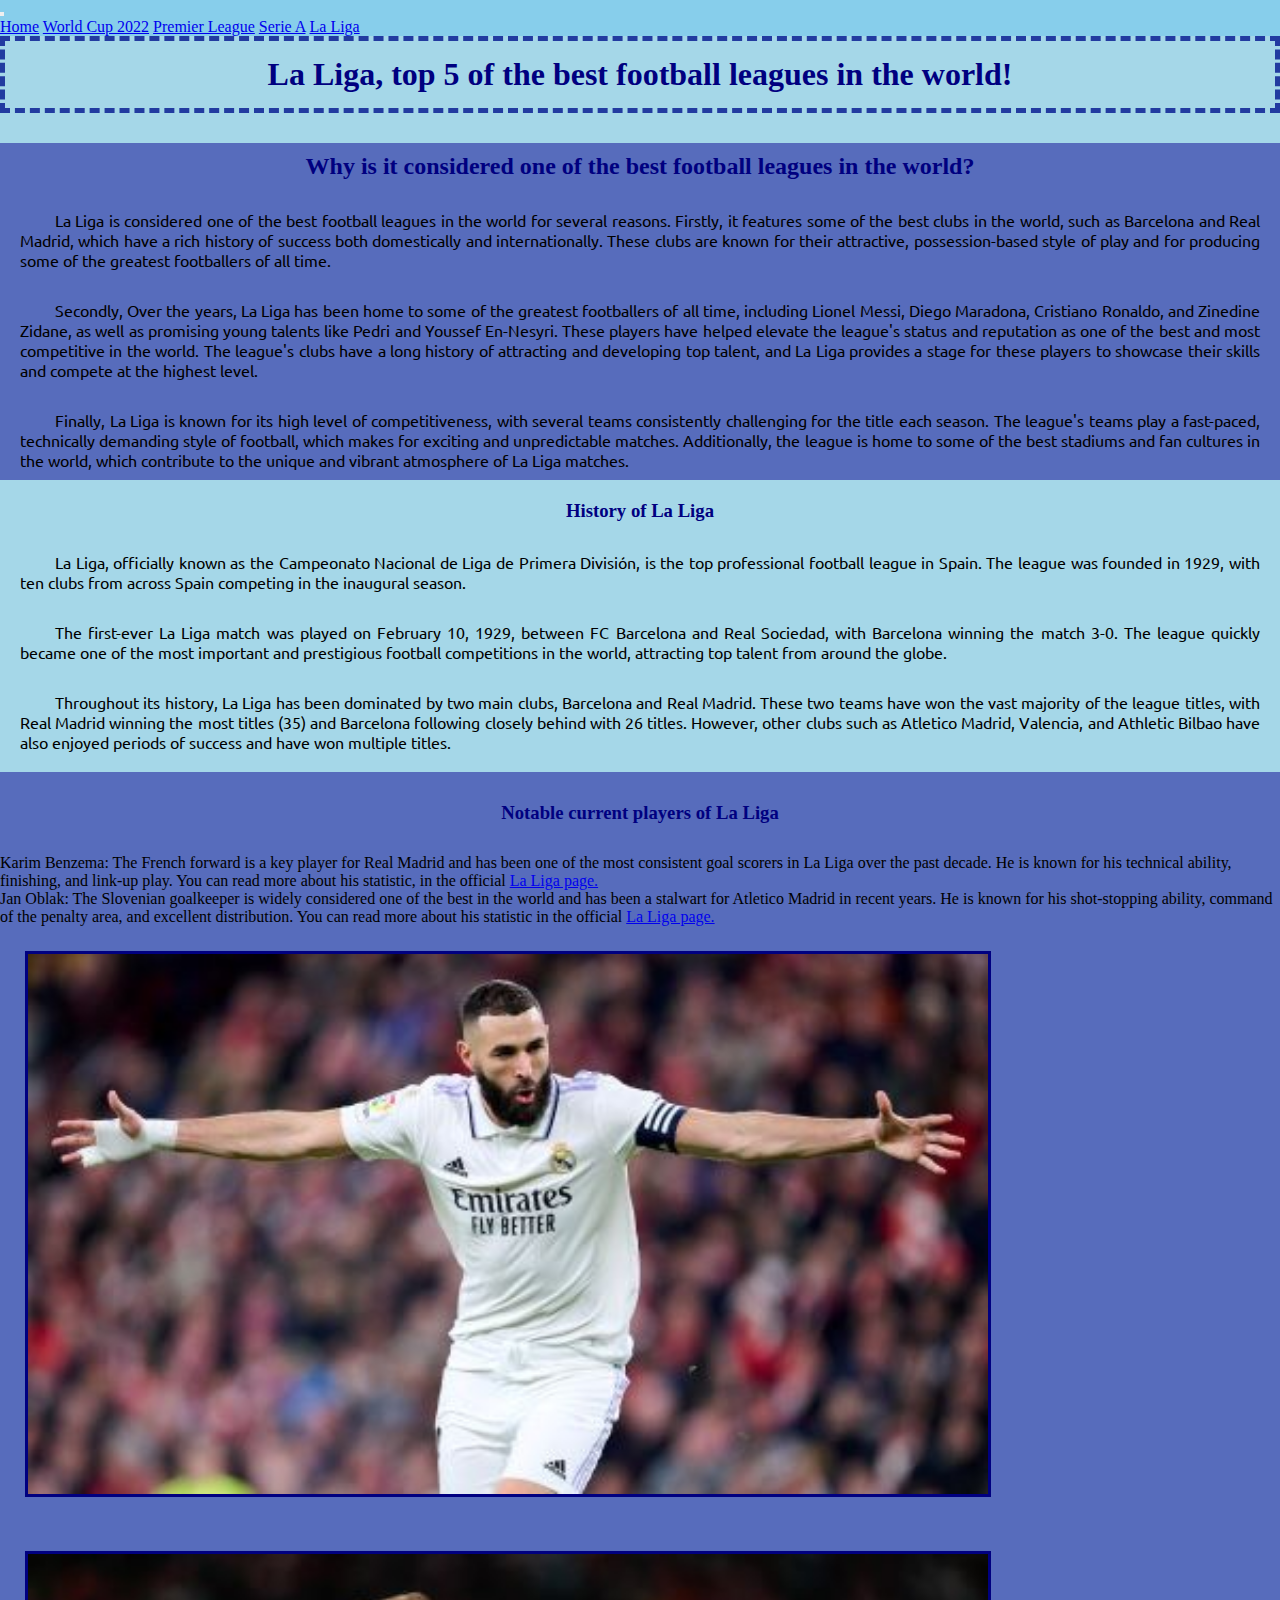
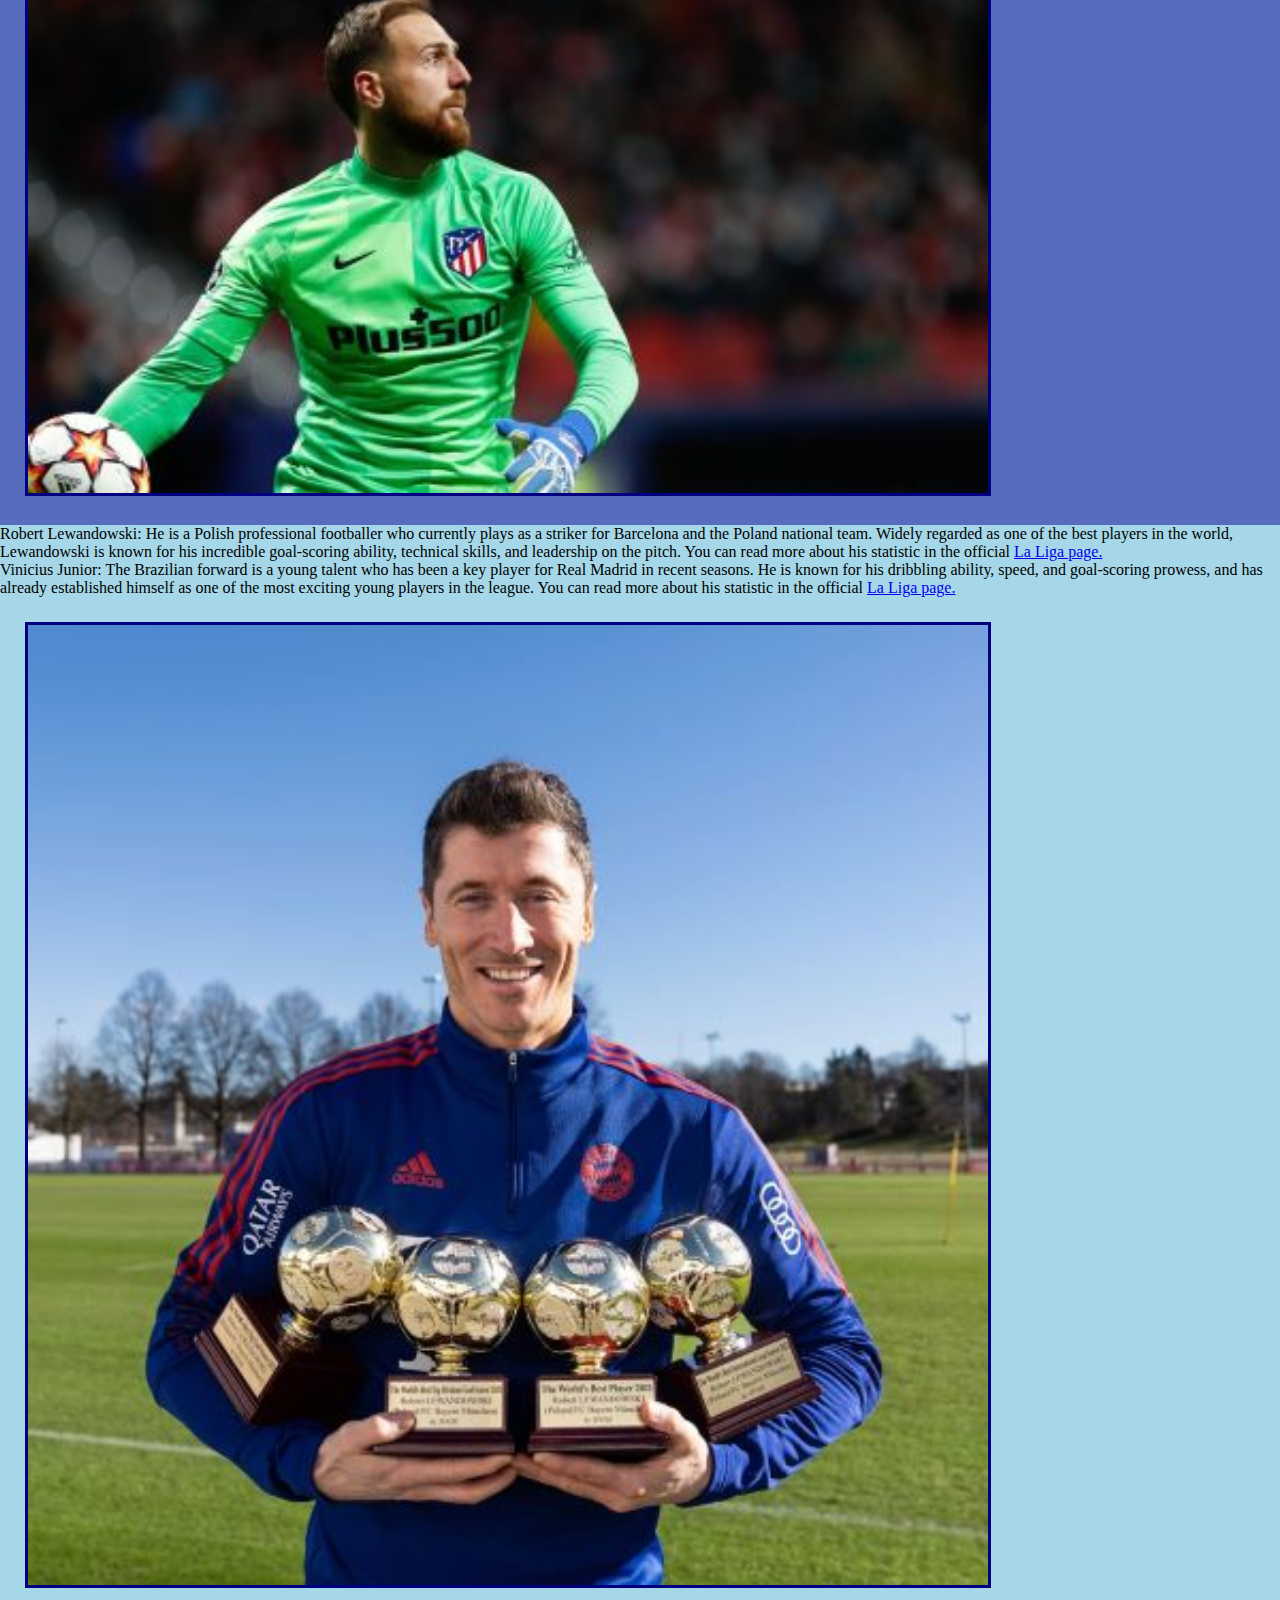
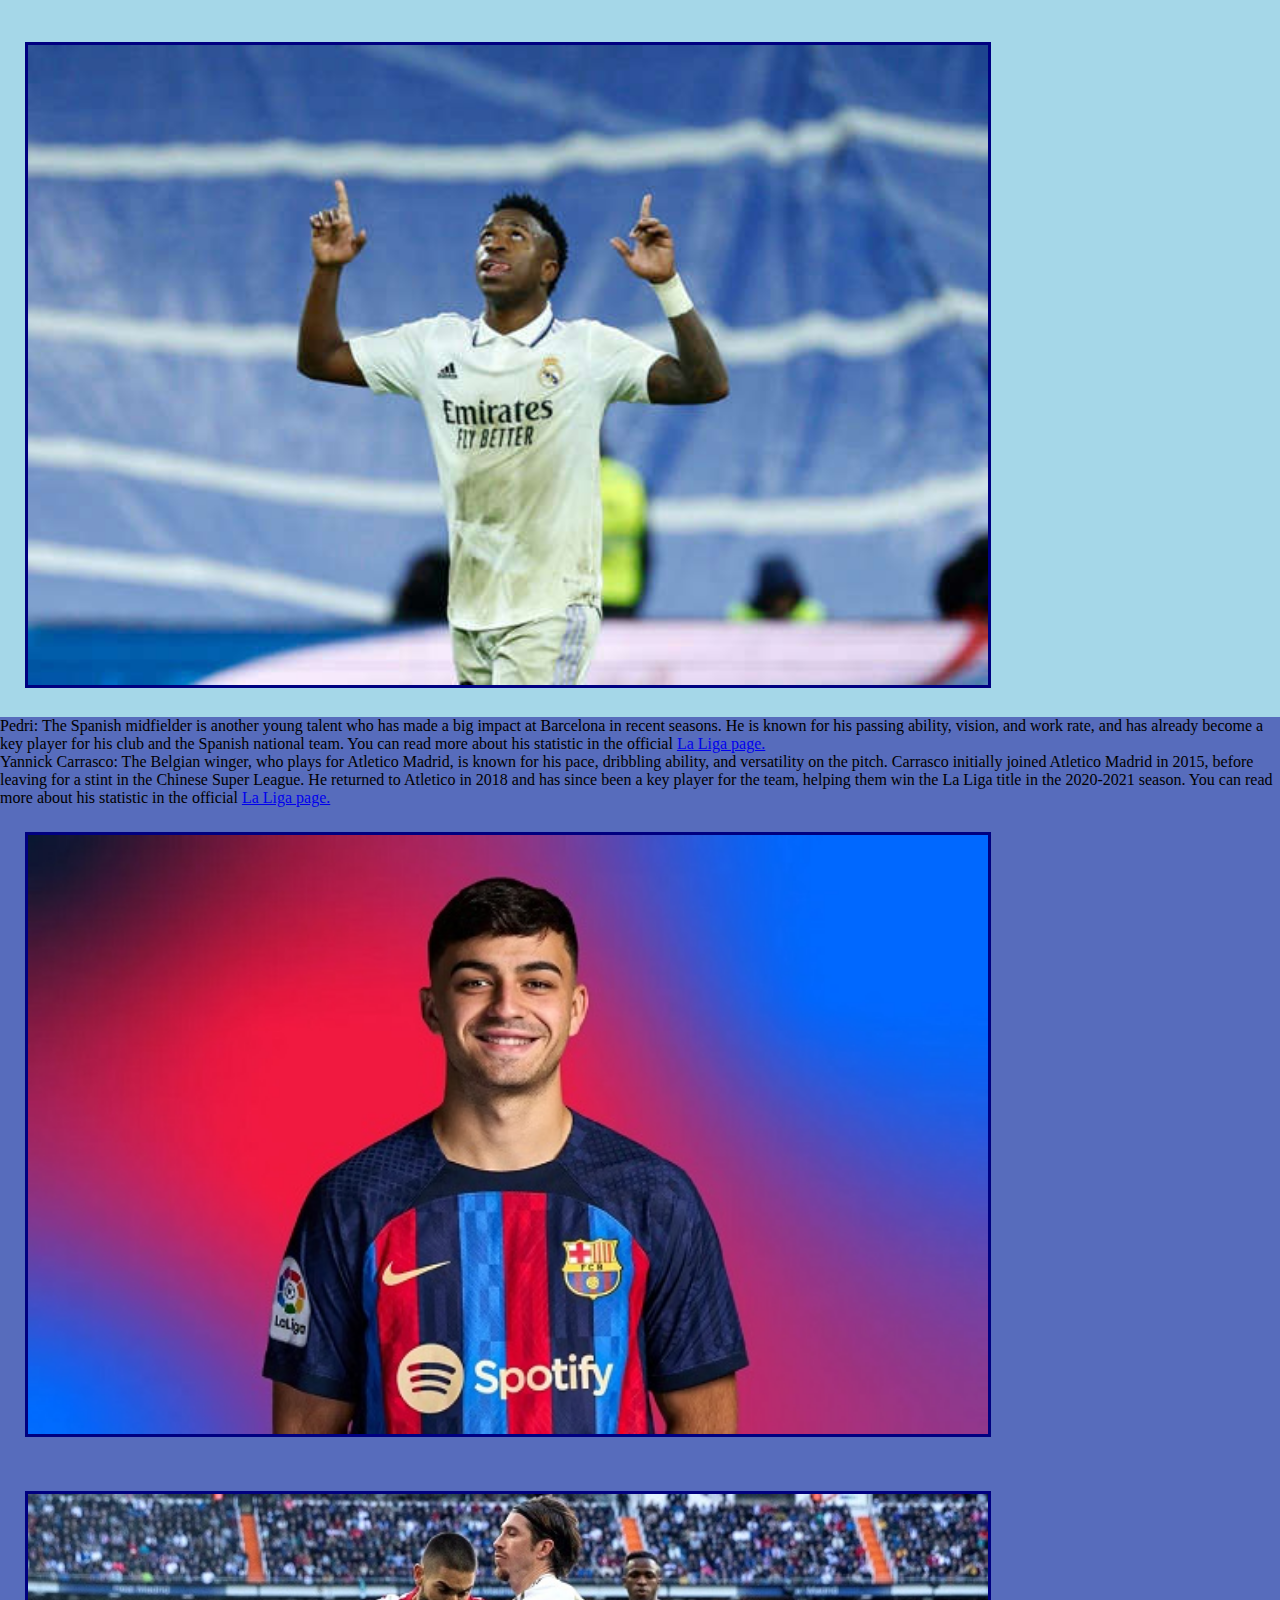
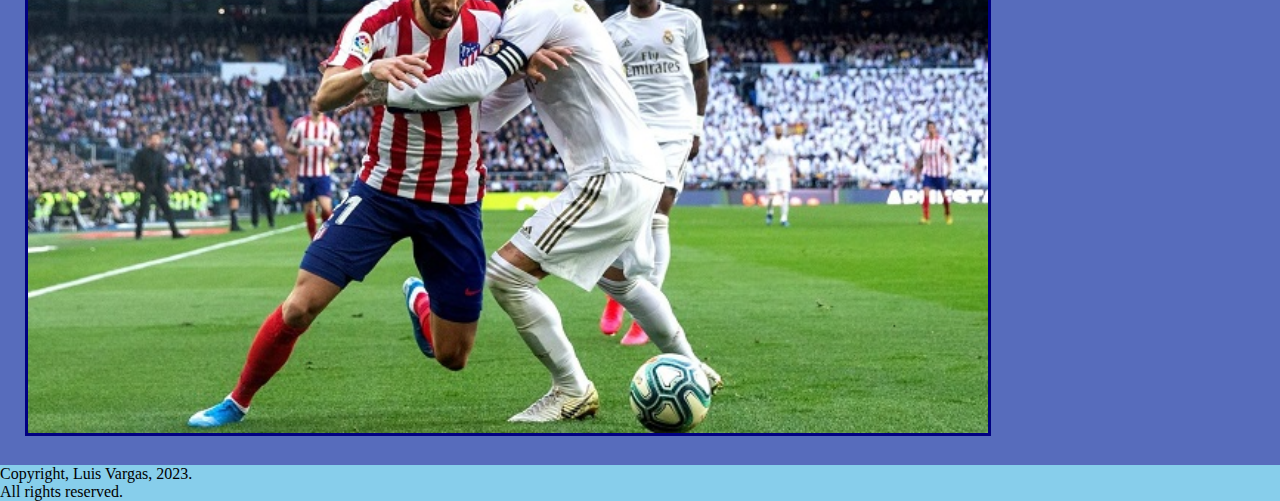
==== commit b634c8cf: "Set proper responsiveness to all pages using bootstrap." ====
--- a/pages/la-liga.html
+++ b/pages/la-liga.html
@@ -83,62 +83,59 @@
         <div class="container-fluid">
             <div class="row rowOne">
                 <h3 class="fix">Notable current players of La Liga</h3>
-                <div class="col g-3">
+                <div class="col-12 col-md-6 col-lg-6 g-3">
                     Karim Benzema: The French forward is a key player for Real Madrid and has been one
                     of the most consistent goal scorers in La Liga over the past decade. He is known for his technical
                     ability, finishing, and link-up play. You can read more about his statistic, in the official <a
                         target="_blank" href="https://www.laliga.com/jugador/benzema">La Liga page.</a>
                 </div>
-                <div class="col g-3">
+                <div class="col-12 col-md-6 g-3 col-lg-6 order-2 order-lg-1">
                     Jan Oblak: The Slovenian goalkeeper is widely considered one of the best in the
                     world and has been a stalwart for Atletico Madrid in recent years. He is known for his shot-stopping
                     ability, command of the penalty area, and excellent distribution. You can read more about his statistic
                     in the official <a target="_blank" href="https://www.laliga.com/jugador/oblak">La Liga page.</a>
                 </div>
-            </div>
-            <div class="row rowOne">
-                <div class="col g-3">
+                <div class="col-12 col-md-6 g-3 order-1">
                     <img src="../images/karim-benzema.jpg"
                     alt="Karim Benzema with his arms spread wide celebrating a goal">
                 </div>
-                <div class="col g-3">
+                <div class="col-12 col-md-6 g-3 order-2">
                     <img src="../images/jan-oblak.jpg"
                     alt="Jan Oblak about to throw the ball with his right arm">
                 </div>
             </div>
             <div class="row">
-                <div class="col g-3">
+                <div class="col-12 col-md-6 g-3 col-lg-5">
                     Robert Lewandowski: He is a Polish professional footballer who currently plays as
                     a striker for Barcelona and the Poland national team. Widely regarded as one of the best players in the
                     world, Lewandowski is known for his incredible goal-scoring ability, technical skills, and leadership on
                     the pitch. You can read more about his statistic in the official <a target="_blank"
                         href="https://www.laliga.com/jugador/robert-lewandowski">La Liga page.</a>
                 </div>
-                <div class="col-7 g-3">
+                <div class="col-12 col-md-6 g-3 order-2 order-lg-1 col-lg-7">
                     Vinicius Junior: The Brazilian forward is a young talent who has been a key
                     player for Real Madrid in recent seasons. He is known for his dribbling ability, speed, and goal-scoring
                     prowess, and has already established himself as one of the most exciting young players in the league.
                     You can read more about his statistic in the official <a target="_blank"
                         href="https://www.laliga.com/jugador/vini-jr">La Liga page.</a>
                 </div>
-            </div>
-            <div class="row">
-                <div class="col g-3">
+                <div class="col-12 col-md-6 g-3 order-1 col-lg-5">
                     <img src="../images/robert-lewandoski.jpg"
                     alt="Robert Lewandowski holding his personal trophies while playing with Bayern Munich">
                 </div>
-                <div class="col-7 g-3">
+                <div class="col-12 col-md-6 g-3 order-2 col-lg-7">
                     <img src="../images/vini-jr.jpeg"
                     alt="Vini Jr celebrating a goal pointing up at the sky">
                 </div>
+            </div>
             <div class="row rowOne">
-                <div class="col g-3">
+                <div class="col-12 col-md-6 g-3">
                     Pedri: The Spanish midfielder is another young talent who has made a big impact at
                     Barcelona in recent seasons. He is known for his passing ability, vision, and work rate, and has already
                     become a key player for his club and the Spanish national team. You can read more about his statistic in
                     the official <a target="_blank" href="https://www.laliga.com/jugador/pedri">La Liga page.</a>
                 </div>
-                <div class="col g-3">
+                <div class="col-12 col-md-6 g-3 order-2 order-lg-1">
                     Yannick Carrasco: The Belgian winger, who plays for Atletico Madrid, is known
                     for his pace, dribbling ability, and versatility on the pitch. Carrasco initially joined Atletico Madrid
                     in 2015, before leaving for a stint in the Chinese Super League. He returned to Atletico in 2018 and has
@@ -146,17 +143,15 @@
                     can read more about his statistic in the official <a target="_blank"
                         href="https://www.laliga.com/jugador/carrasco-1">La Liga page.</a>
                 </div>
-            </div>
-            <div class="row rowOne">
-                <div class="col g-3">
+                <div class="col-12 col-md-6 g-3 order-1">
                     <img src="../images/pedri.jpg" alt="Pedri on a blue and red background">
                 </div>
-                <div class="col g-3">
+                <div class="col-12 col-md-6 g-3 order-2">
                     <img src="../images/yannick-carrasco.jpg"
                     alt="Yannick Carrasco disputing a ball with Sergio Ramos">
                 </div>
             </div>
-
+        </div>
     </section>
 
     <footer class="footer mt-auto py-3 text-center">
--- a/css/style.css
+++ b/css/style.css
@@ -64,13 +64,13 @@
 
 img {
   overflow: hidden;
-  width: 90%;
+  width: 75%;
   border-color: navy;
   border-style: solid;
-  margin-bottom: 25px;
+  margin: 25px;
 }
 img:hover {
-  width: 100%;
+  width: 90%;
 }
 
 .rowOne {
@@ -99,4 +99,5 @@
 
 .fix {
   margin: 0px;
+  padding: 30px;
 }/*# sourceMappingURL=style.css.map */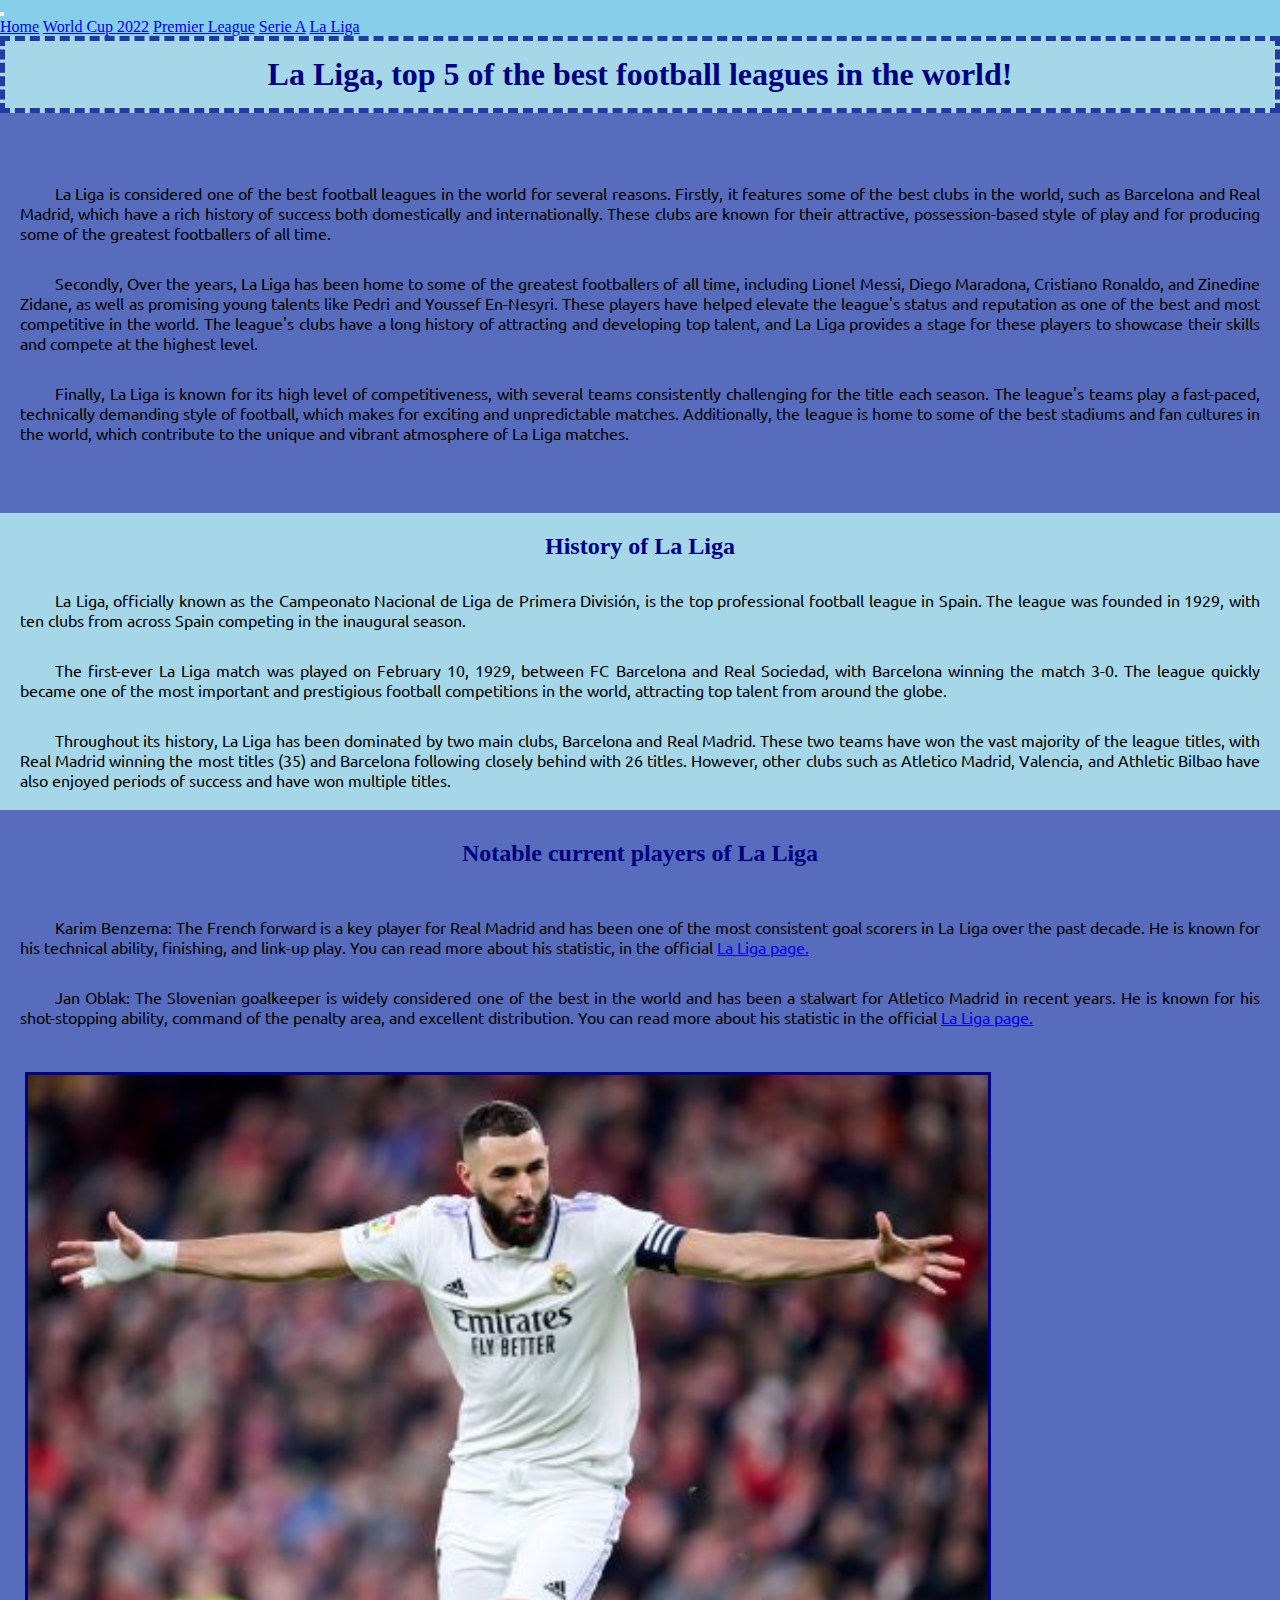
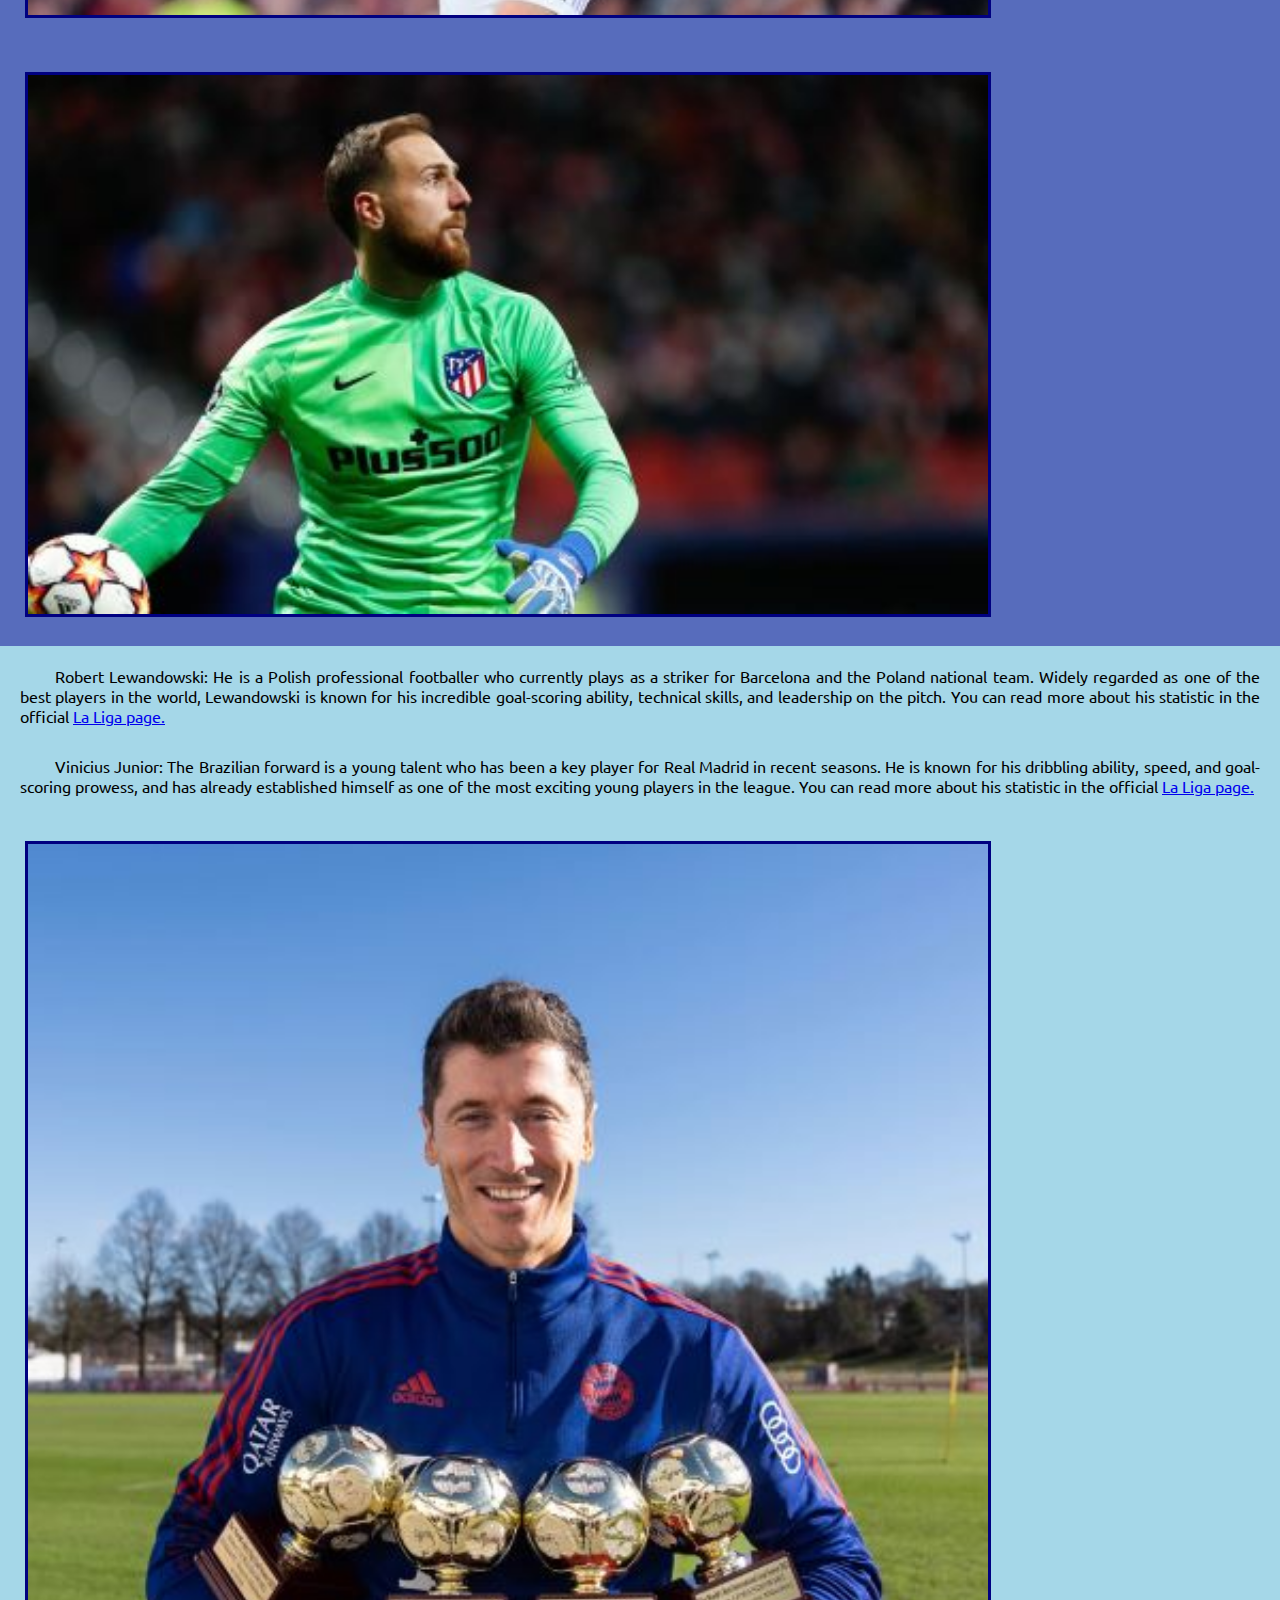
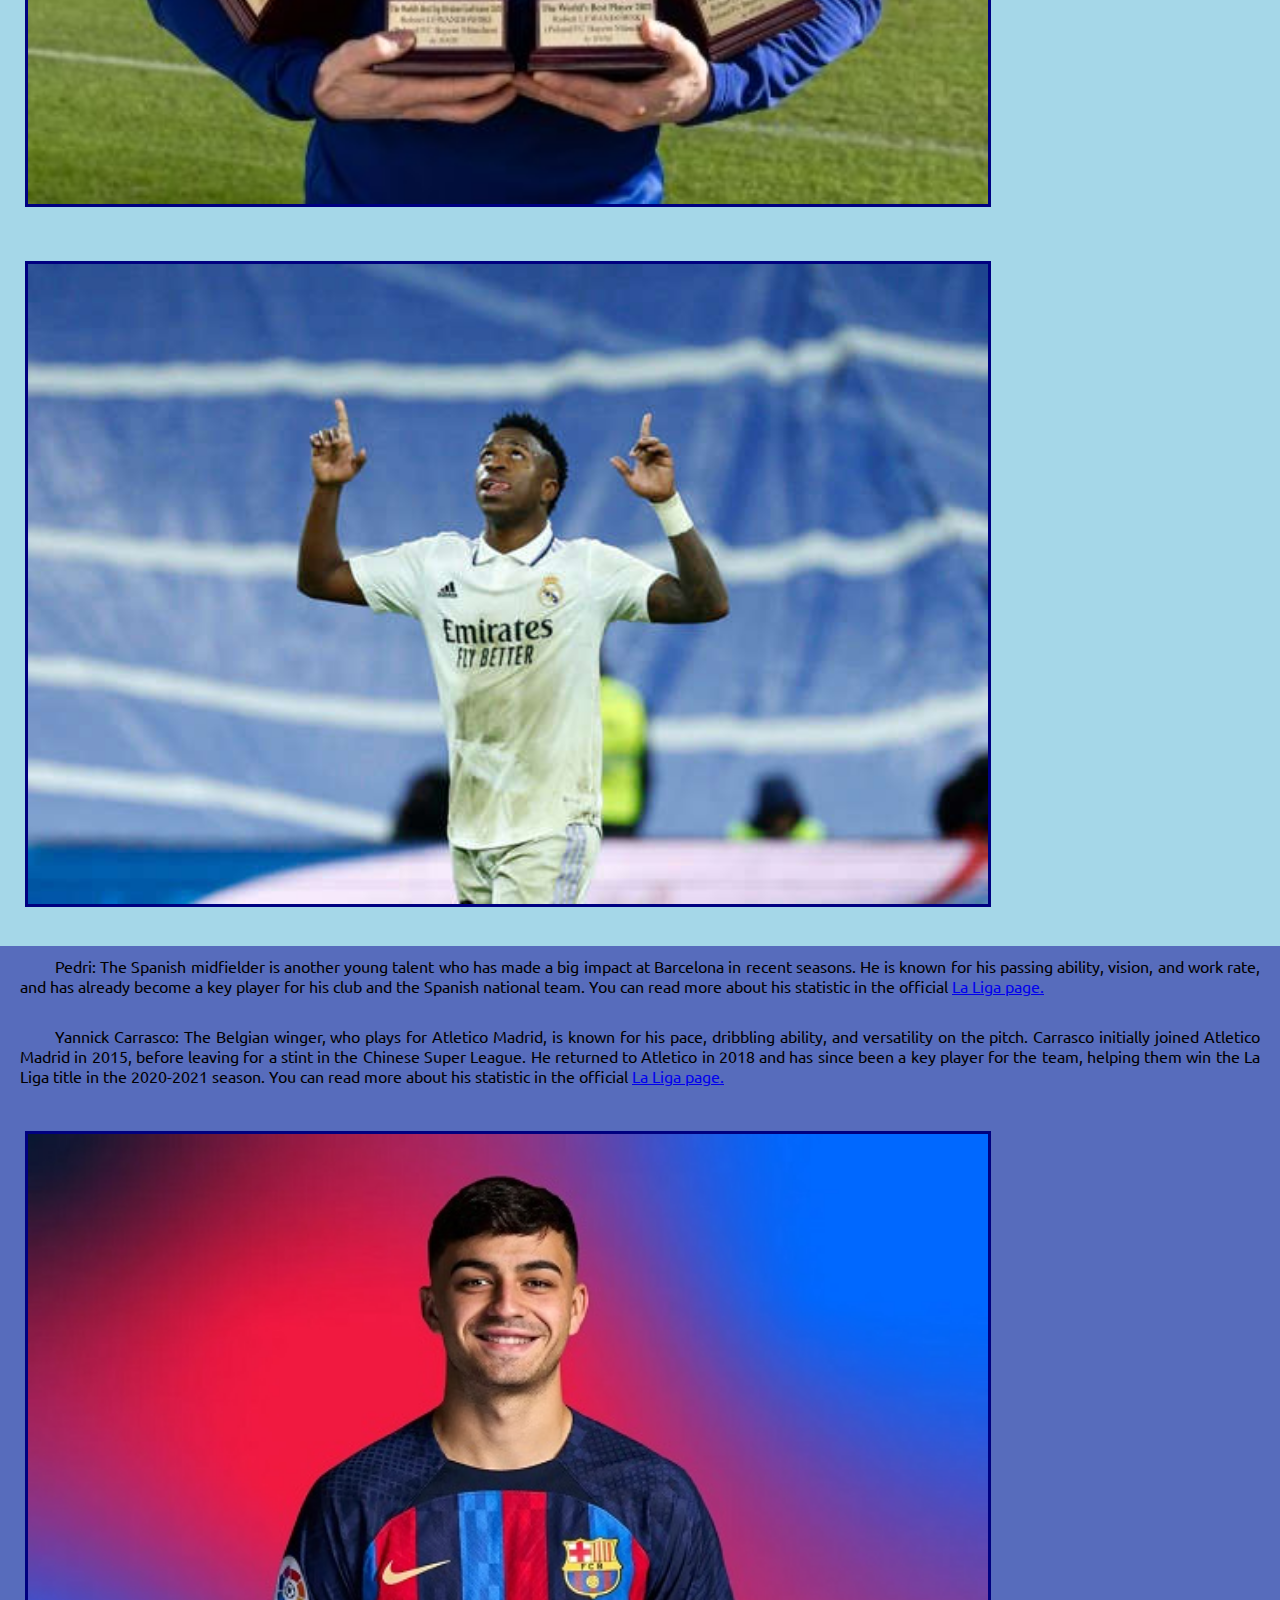
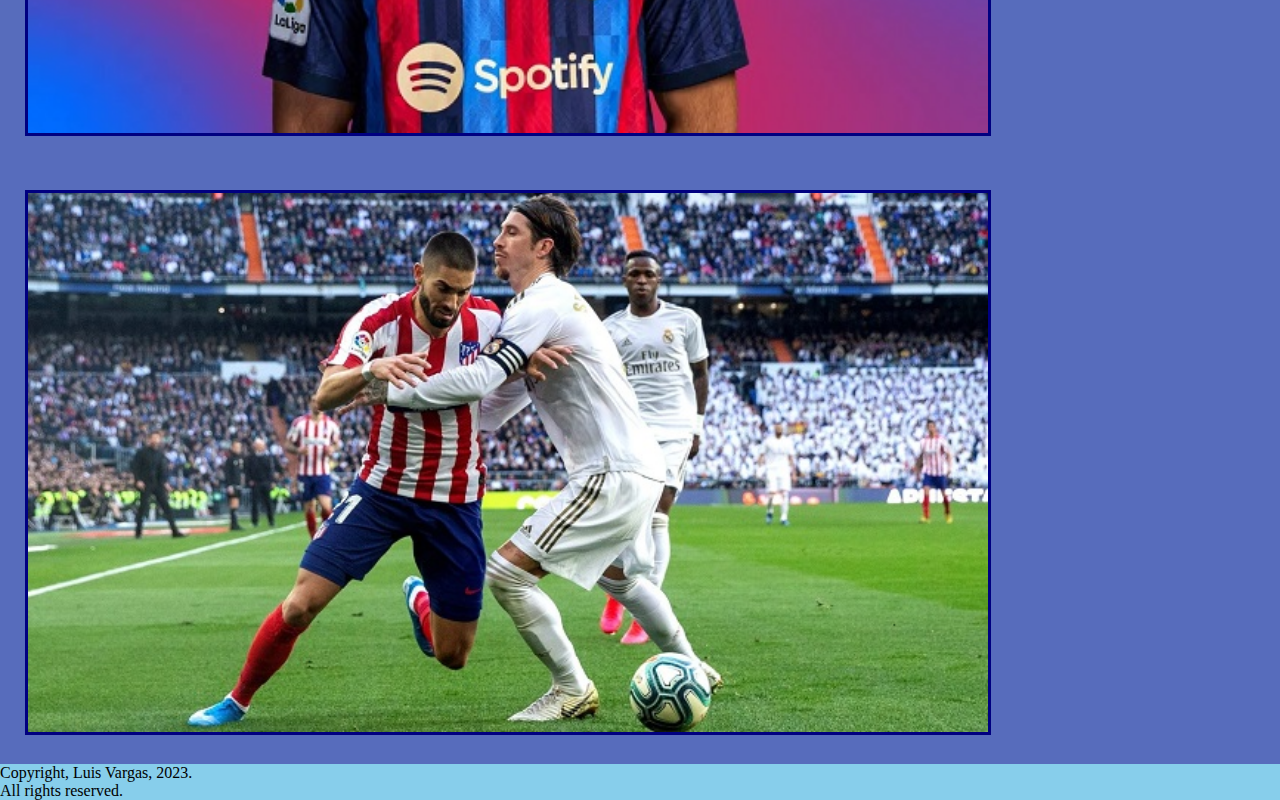
==== commit 77b7dfeb: "Changed the second subtitle from all pages. Fixed the extra margin in H2 directly from div.row, inst" ====
--- a/pages/la-liga.html
+++ b/pages/la-liga.html
@@ -42,9 +42,7 @@
 
     <main>
         <h1>La Liga, top 5 of the best football leagues in the world!</h1>
-
-        <div class="rowOne">
-        <h2>Why is it considered one of the best football leagues in the world?</h2>
+        <div class="rowOne first">
         <p>La Liga is considered one of the best football leagues in the world for several reasons. Firstly, it features
             some of the best clubs in the world, such as Barcelona and Real Madrid, which have a rich history of success
             both domestically and internationally. These clubs are known for their attractive, possession-based style of
@@ -63,7 +61,7 @@
         </div>
 
         <div class="rowTwo">
-        <h3>History of La Liga</h3>
+        <h2>History of La Liga</h2>
         <p>La Liga, officially known as the Campeonato Nacional de Liga de Primera División, is the top professional
             football league in Spain. The league was founded in 1929, with ten clubs from across Spain competing in the
             inaugural season.</p>
@@ -82,71 +80,71 @@
         <!-- Bootstrap grid system -->
         <div class="container-fluid">
             <div class="row rowOne">
-                <h3 class="fix">Notable current players of La Liga</h3>
+                <h2>Notable current players of La Liga</h2>
                 <div class="col-12 col-md-6 col-lg-6 g-3">
-                    Karim Benzema: The French forward is a key player for Real Madrid and has been one
+                    <p>Karim Benzema: The French forward is a key player for Real Madrid and has been one
                     of the most consistent goal scorers in La Liga over the past decade. He is known for his technical
                     ability, finishing, and link-up play. You can read more about his statistic, in the official <a
-                        target="_blank" href="https://www.laliga.com/jugador/benzema">La Liga page.</a>
+                        target="_blank" href="https://www.laliga.com/jugador/benzema">La Liga page.</a></p>
                 </div>
                 <div class="col-12 col-md-6 g-3 col-lg-6 order-2 order-lg-1">
-                    Jan Oblak: The Slovenian goalkeeper is widely considered one of the best in the
+                    <p>Jan Oblak: The Slovenian goalkeeper is widely considered one of the best in the
                     world and has been a stalwart for Atletico Madrid in recent years. He is known for his shot-stopping
                     ability, command of the penalty area, and excellent distribution. You can read more about his statistic
-                    in the official <a target="_blank" href="https://www.laliga.com/jugador/oblak">La Liga page.</a>
+                    in the official <a target="_blank" href="https://www.laliga.com/jugador/oblak">La Liga page.</a></p>
                 </div>
-                <div class="col-12 col-md-6 g-3 order-1">
+                <div class="col-12 col-md-6 g-3 order-1 text-center">
                     <img src="../images/karim-benzema.jpg"
                     alt="Karim Benzema with his arms spread wide celebrating a goal">
                 </div>
-                <div class="col-12 col-md-6 g-3 order-2">
+                <div class="col-12 col-md-6 g-3 order-2 text-center">
                     <img src="../images/jan-oblak.jpg"
                     alt="Jan Oblak about to throw the ball with his right arm">
                 </div>
             </div>
             <div class="row">
                 <div class="col-12 col-md-6 g-3 col-lg-5">
-                    Robert Lewandowski: He is a Polish professional footballer who currently plays as
+                    <p>Robert Lewandowski: He is a Polish professional footballer who currently plays as
                     a striker for Barcelona and the Poland national team. Widely regarded as one of the best players in the
                     world, Lewandowski is known for his incredible goal-scoring ability, technical skills, and leadership on
                     the pitch. You can read more about his statistic in the official <a target="_blank"
-                        href="https://www.laliga.com/jugador/robert-lewandowski">La Liga page.</a>
+                        href="https://www.laliga.com/jugador/robert-lewandowski">La Liga page.</a></p>
                 </div>
                 <div class="col-12 col-md-6 g-3 order-2 order-lg-1 col-lg-7">
-                    Vinicius Junior: The Brazilian forward is a young talent who has been a key
+                    <p>Vinicius Junior: The Brazilian forward is a young talent who has been a key
                     player for Real Madrid in recent seasons. He is known for his dribbling ability, speed, and goal-scoring
                     prowess, and has already established himself as one of the most exciting young players in the league.
                     You can read more about his statistic in the official <a target="_blank"
-                        href="https://www.laliga.com/jugador/vini-jr">La Liga page.</a>
+                        href="https://www.laliga.com/jugador/vini-jr">La Liga page.</a></p>
                 </div>
-                <div class="col-12 col-md-6 g-3 order-1 col-lg-5">
+                <div class="col-12 col-md-6 g-3 order-1 col-lg-5 text-center">
                     <img src="../images/robert-lewandoski.jpg"
                     alt="Robert Lewandowski holding his personal trophies while playing with Bayern Munich">
                 </div>
-                <div class="col-12 col-md-6 g-3 order-2 col-lg-7">
+                <div class="col-12 col-md-6 g-3 order-2 col-lg-7 text-center">
                     <img src="../images/vini-jr.jpeg"
                     alt="Vini Jr celebrating a goal pointing up at the sky">
                 </div>
             </div>
             <div class="row rowOne">
                 <div class="col-12 col-md-6 g-3">
-                    Pedri: The Spanish midfielder is another young talent who has made a big impact at
+                    <p>Pedri: The Spanish midfielder is another young talent who has made a big impact at
                     Barcelona in recent seasons. He is known for his passing ability, vision, and work rate, and has already
                     become a key player for his club and the Spanish national team. You can read more about his statistic in
-                    the official <a target="_blank" href="https://www.laliga.com/jugador/pedri">La Liga page.</a>
+                    the official <a target="_blank" href="https://www.laliga.com/jugador/pedri">La Liga page.</a></p>
                 </div>
                 <div class="col-12 col-md-6 g-3 order-2 order-lg-1">
-                    Yannick Carrasco: The Belgian winger, who plays for Atletico Madrid, is known
+                    <p>Yannick Carrasco: The Belgian winger, who plays for Atletico Madrid, is known
                     for his pace, dribbling ability, and versatility on the pitch. Carrasco initially joined Atletico Madrid
                     in 2015, before leaving for a stint in the Chinese Super League. He returned to Atletico in 2018 and has
                     since been a key player for the team, helping them win the La Liga title in the 2020-2021 season. You
                     can read more about his statistic in the official <a target="_blank"
-                        href="https://www.laliga.com/jugador/carrasco-1">La Liga page.</a>
+                        href="https://www.laliga.com/jugador/carrasco-1">La Liga page.</a></p>
                 </div>
-                <div class="col-12 col-md-6 g-3 order-1">
+                <div class="col-12 col-md-6 g-3 order-1 text-center">
                     <img src="../images/pedri.jpg" alt="Pedri on a blue and red background">
                 </div>
-                <div class="col-12 col-md-6 g-3 order-2">
+                <div class="col-12 col-md-6 g-3 order-2 text-center">
                     <img src="../images/yannick-carrasco.jpg"
                     alt="Yannick Carrasco disputing a ball with Sergio Ramos">
                 </div>
--- a/css/style.css
+++ b/css/style.css
@@ -6,7 +6,6 @@
   margin: 0px;
   text-align: center;
   color: navy;
-  margin-bottom: 30px;
   text-align: center;
   border-style: dashed;
   border-color: rgb(34, 59, 160);
@@ -36,13 +35,40 @@
   color: navy;
 }
 
-p {
+p, div ul li {
   padding: 10px;
   border-width: 0px;
   margin: 10px;
   font-family: "Ubuntu", sans-serif;
   text-indent: 35px;
   text-align: justify;
+}
+
+div ul {
+  padding: 0px;
+  border-width: 0px;
+  margin: 0px;
+}
+div ul li {
+  list-style: none;
+}
+
+img:hover {
+  width: 90%;
+  margin-right: 0px;
+  margin-left: 0px;
+}
+
+.left:hover, .right:hover, img:hover {
+  transition: all 1s;
+}
+
+.left:hover {
+  transform: skew(10deg);
+}
+
+.right:hover {
+  transform: skew(-10deg);
 }
 
 * {
@@ -69,9 +95,6 @@
   border-style: solid;
   margin: 25px;
 }
-img:hover {
-  width: 90%;
-}
 
 .rowOne {
   background-color: rgb(87, 108, 188);
@@ -85,19 +108,13 @@
   align-items: center;
 }
 
-.left:hover, .right:hover, img:hover {
-  transition: all 1s;
+div.row h2 {
+  margin: 0px;
+  padding: 30px;
 }
 
-.left:hover {
-  transform: skew(10deg);
-}
-
-.right:hover {
-  transform: skew(-10deg);
-}
-
-.fix {
-  margin: 0px;
-  padding: 30px;
+.first {
+  margin-top: 0px;
+  padding-top: 50px;
+  padding-bottom: 50px;
 }/*# sourceMappingURL=style.css.map */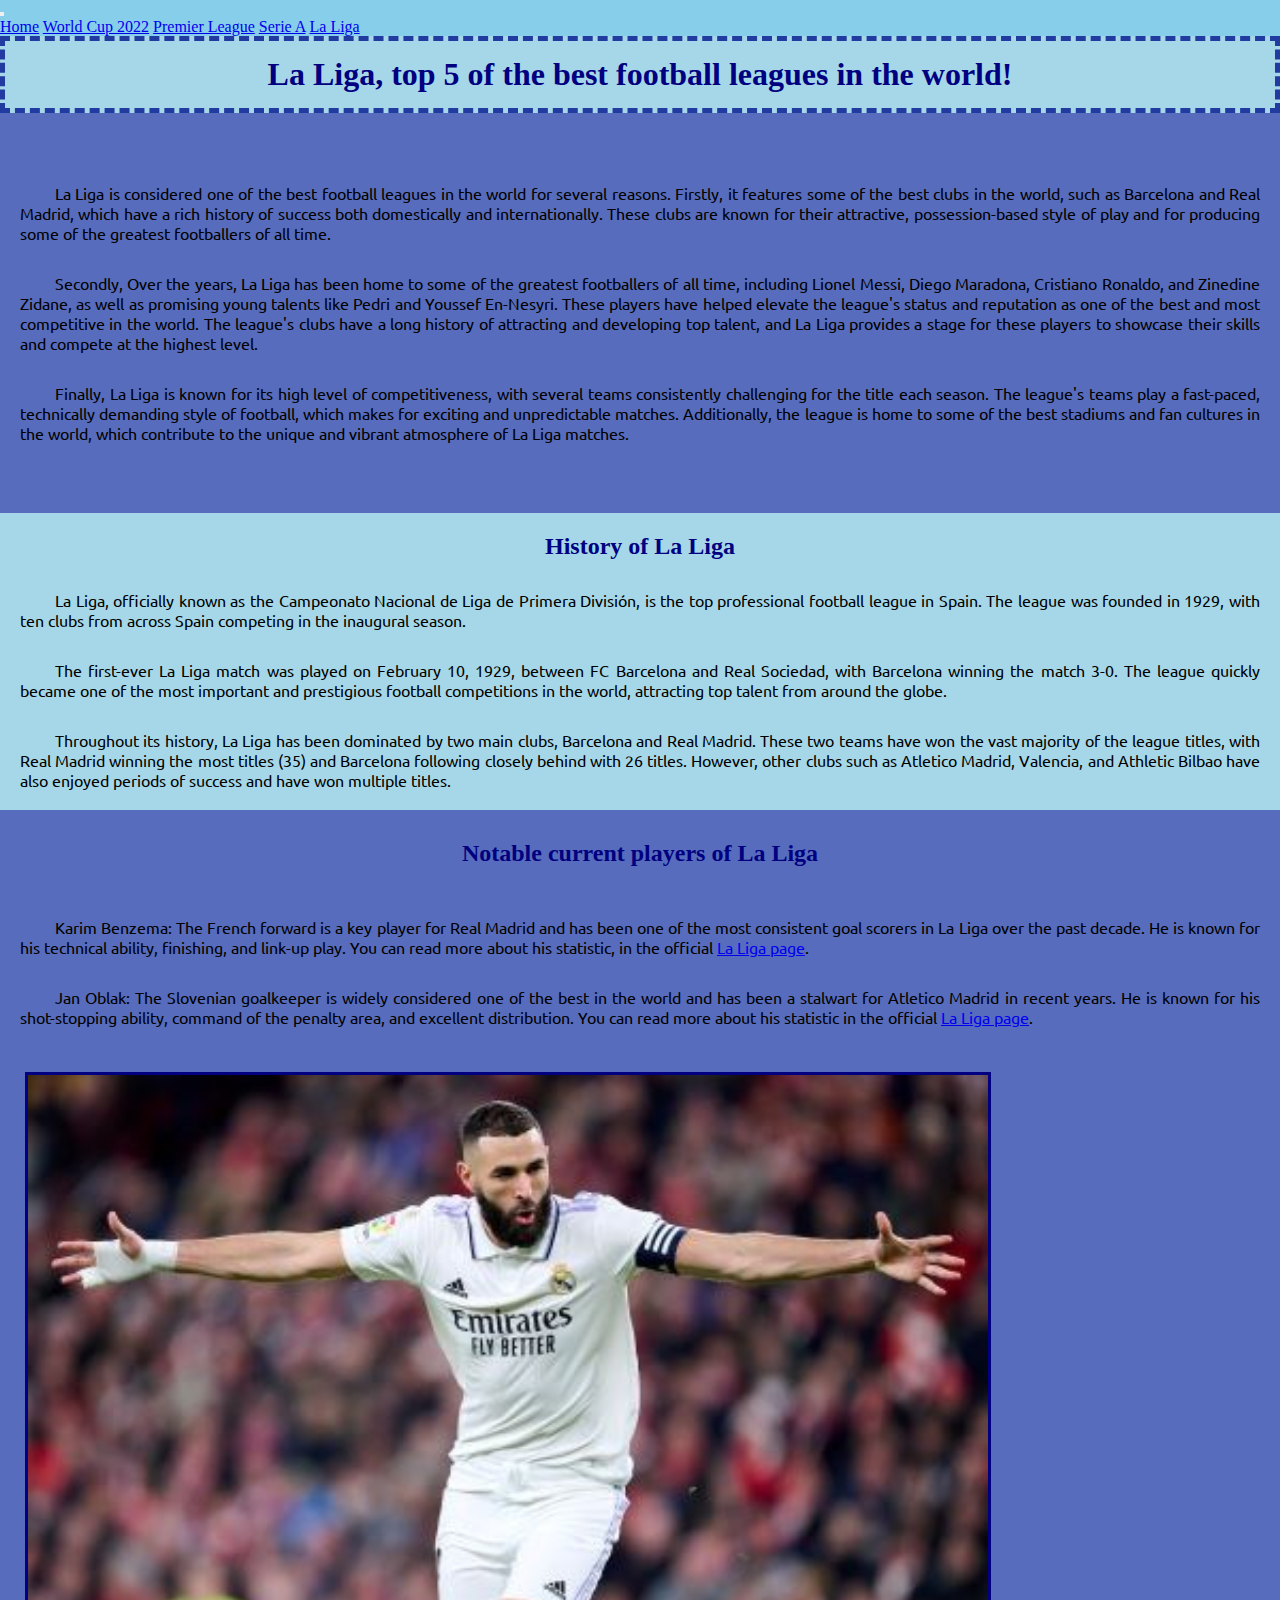
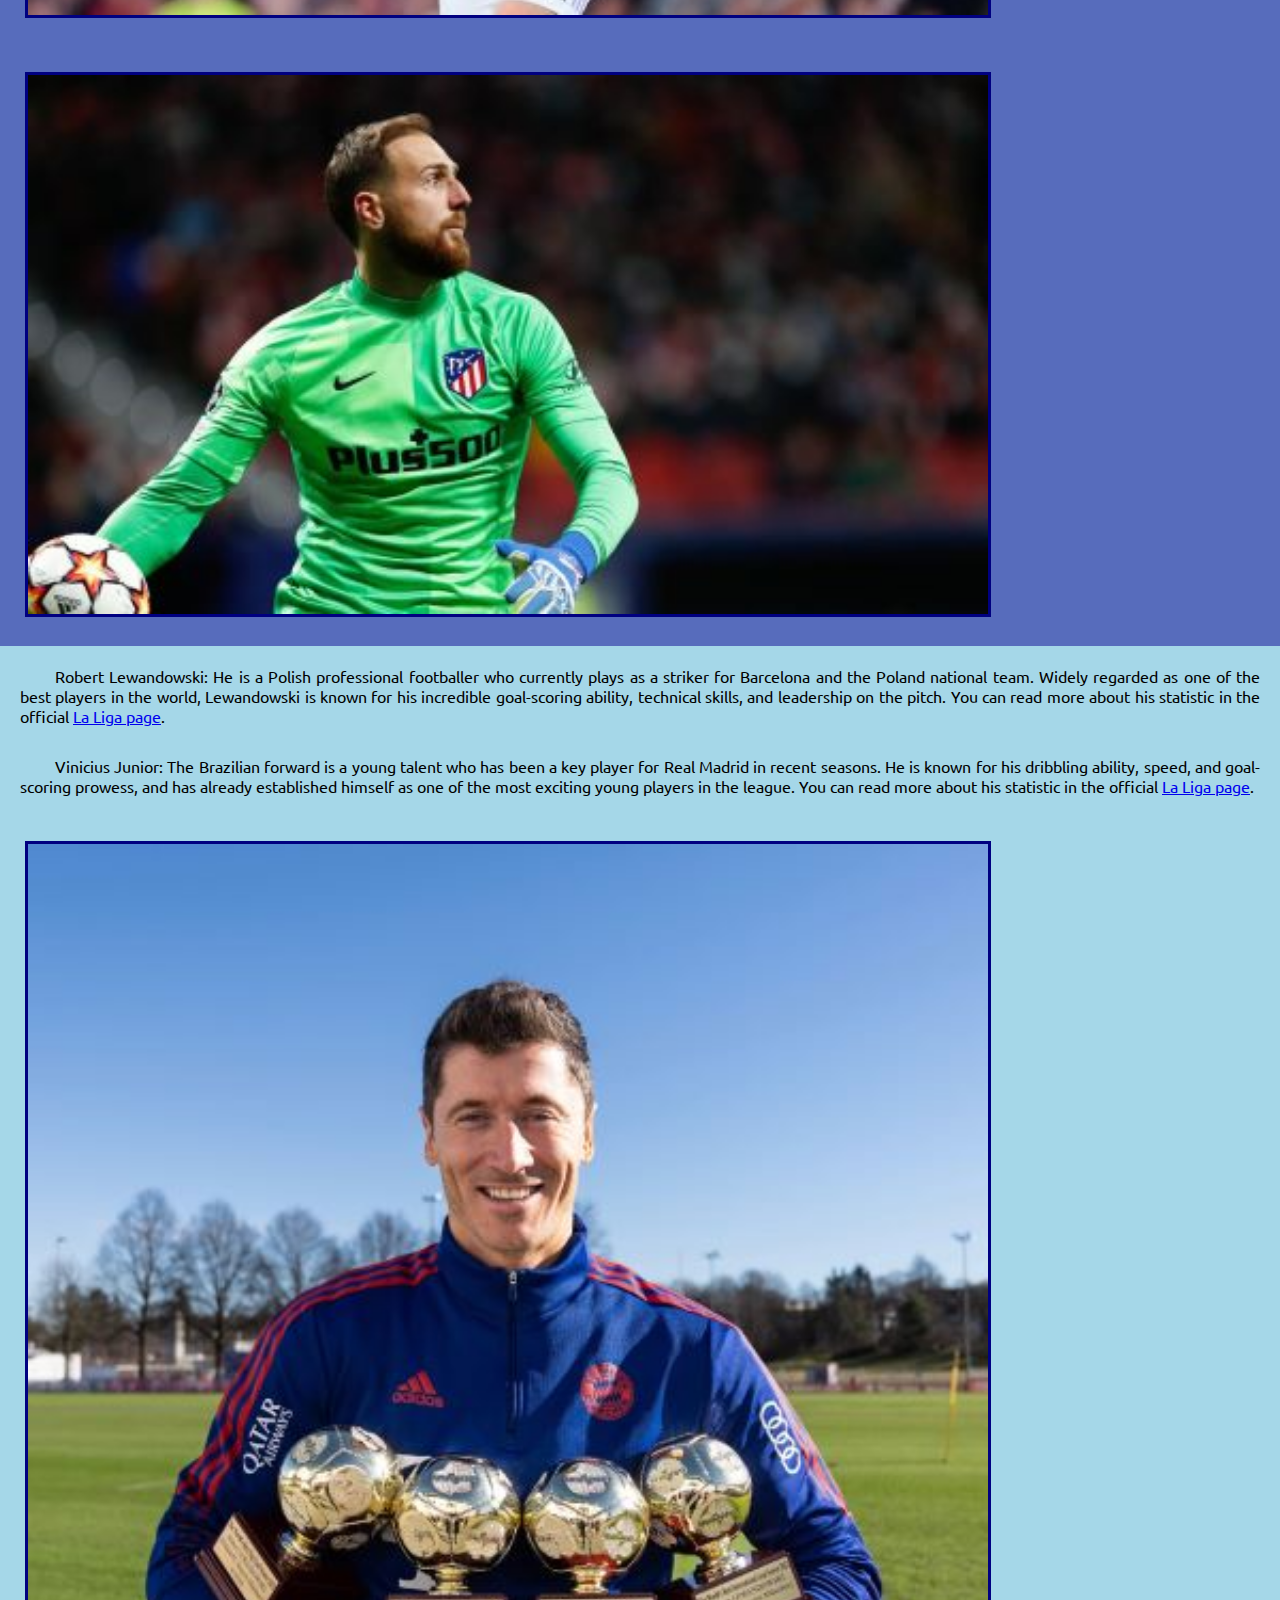
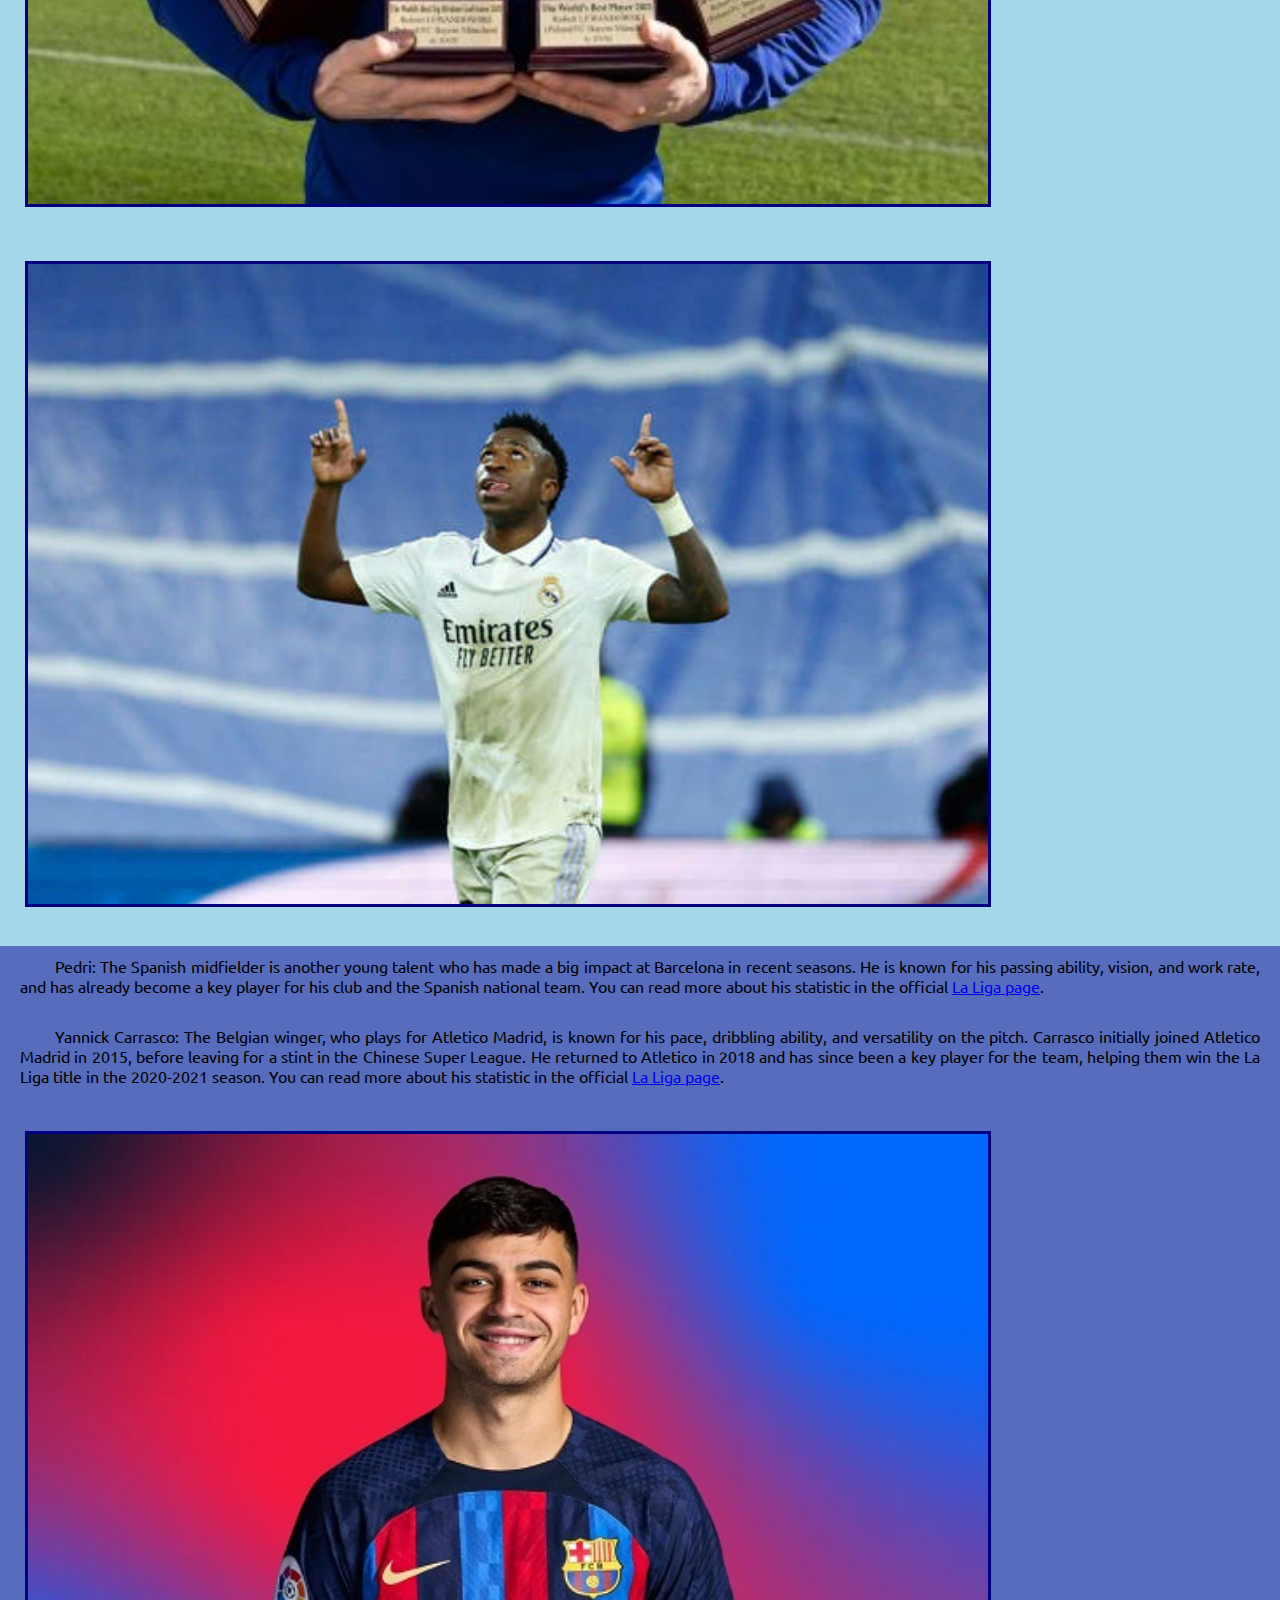
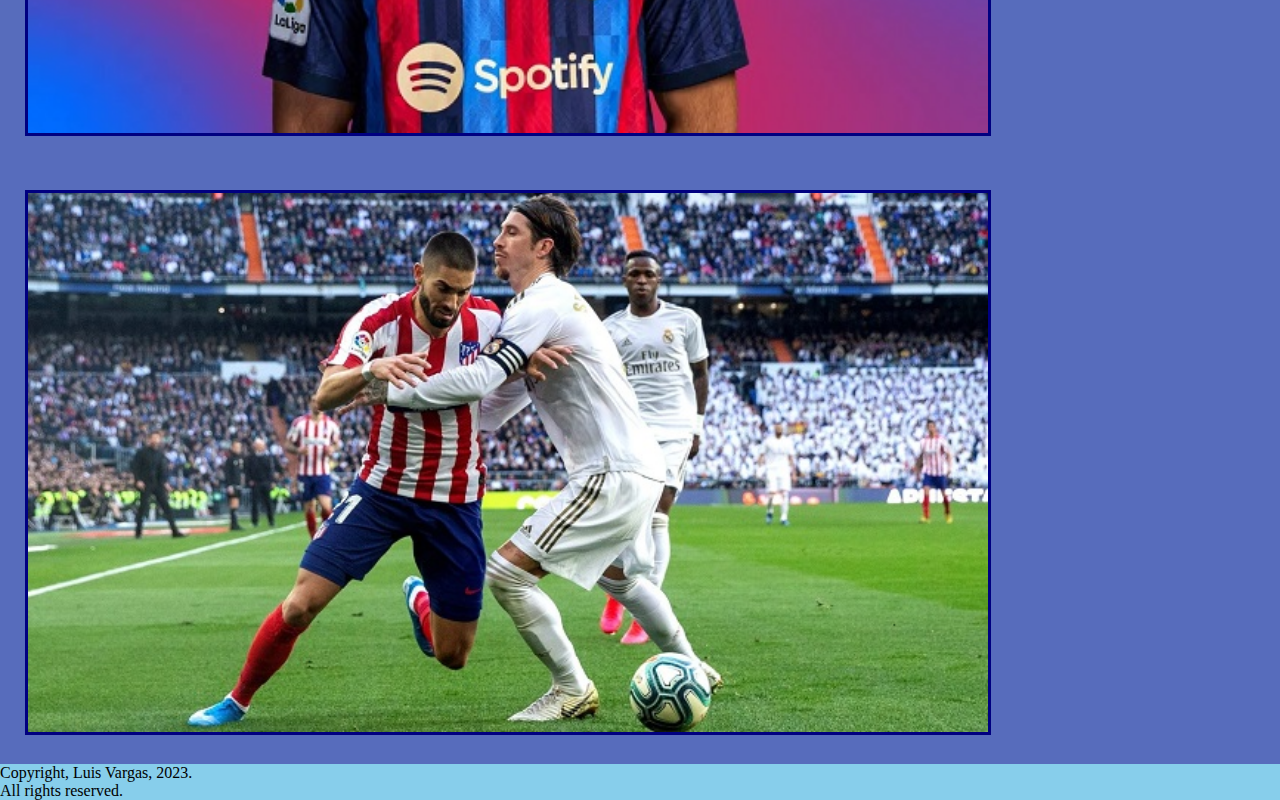
==== commit 0afea678: "Fixed Messi's link. Made minor changes to the links on all pages" ====
--- a/pages/la-liga.html
+++ b/pages/la-liga.html
@@ -85,13 +85,13 @@
                     <p>Karim Benzema: The French forward is a key player for Real Madrid and has been one
                     of the most consistent goal scorers in La Liga over the past decade. He is known for his technical
                     ability, finishing, and link-up play. You can read more about his statistic, in the official <a
-                        target="_blank" href="https://www.laliga.com/jugador/benzema">La Liga page.</a></p>
+                        target="_blank" href="https://www.laliga.com/jugador/benzema">La Liga page</a>.</p>
                 </div>
                 <div class="col-12 col-md-6 g-3 col-lg-6 order-2 order-lg-1">
                     <p>Jan Oblak: The Slovenian goalkeeper is widely considered one of the best in the
                     world and has been a stalwart for Atletico Madrid in recent years. He is known for his shot-stopping
                     ability, command of the penalty area, and excellent distribution. You can read more about his statistic
-                    in the official <a target="_blank" href="https://www.laliga.com/jugador/oblak">La Liga page.</a></p>
+                    in the official <a target="_blank" href="https://www.laliga.com/jugador/oblak">La Liga page</a>.</p>
                 </div>
                 <div class="col-12 col-md-6 g-3 order-1 text-center">
                     <img src="../images/karim-benzema.jpg"
@@ -108,14 +108,14 @@
                     a striker for Barcelona and the Poland national team. Widely regarded as one of the best players in the
                     world, Lewandowski is known for his incredible goal-scoring ability, technical skills, and leadership on
                     the pitch. You can read more about his statistic in the official <a target="_blank"
-                        href="https://www.laliga.com/jugador/robert-lewandowski">La Liga page.</a></p>
+                        href="https://www.laliga.com/jugador/robert-lewandowski">La Liga page</a>.</p>
                 </div>
                 <div class="col-12 col-md-6 g-3 order-2 order-lg-1 col-lg-7">
                     <p>Vinicius Junior: The Brazilian forward is a young talent who has been a key
                     player for Real Madrid in recent seasons. He is known for his dribbling ability, speed, and goal-scoring
                     prowess, and has already established himself as one of the most exciting young players in the league.
                     You can read more about his statistic in the official <a target="_blank"
-                        href="https://www.laliga.com/jugador/vini-jr">La Liga page.</a></p>
+                        href="https://www.laliga.com/jugador/vini-jr">La Liga page</a>.</p>
                 </div>
                 <div class="col-12 col-md-6 g-3 order-1 col-lg-5 text-center">
                     <img src="../images/robert-lewandoski.jpg"
@@ -131,7 +131,7 @@
                     <p>Pedri: The Spanish midfielder is another young talent who has made a big impact at
                     Barcelona in recent seasons. He is known for his passing ability, vision, and work rate, and has already
                     become a key player for his club and the Spanish national team. You can read more about his statistic in
-                    the official <a target="_blank" href="https://www.laliga.com/jugador/pedri">La Liga page.</a></p>
+                    the official <a target="_blank" href="https://www.laliga.com/jugador/pedri">La Liga page</a>.</p>
                 </div>
                 <div class="col-12 col-md-6 g-3 order-2 order-lg-1">
                     <p>Yannick Carrasco: The Belgian winger, who plays for Atletico Madrid, is known
@@ -139,7 +139,7 @@
                     in 2015, before leaving for a stint in the Chinese Super League. He returned to Atletico in 2018 and has
                     since been a key player for the team, helping them win the La Liga title in the 2020-2021 season. You
                     can read more about his statistic in the official <a target="_blank"
-                        href="https://www.laliga.com/jugador/carrasco-1">La Liga page.</a></p>
+                        href="https://www.laliga.com/jugador/carrasco-1">La Liga page</a>.</p>
                 </div>
                 <div class="col-12 col-md-6 g-3 order-1 text-center">
                     <img src="../images/pedri.jpg" alt="Pedri on a blue and red background">
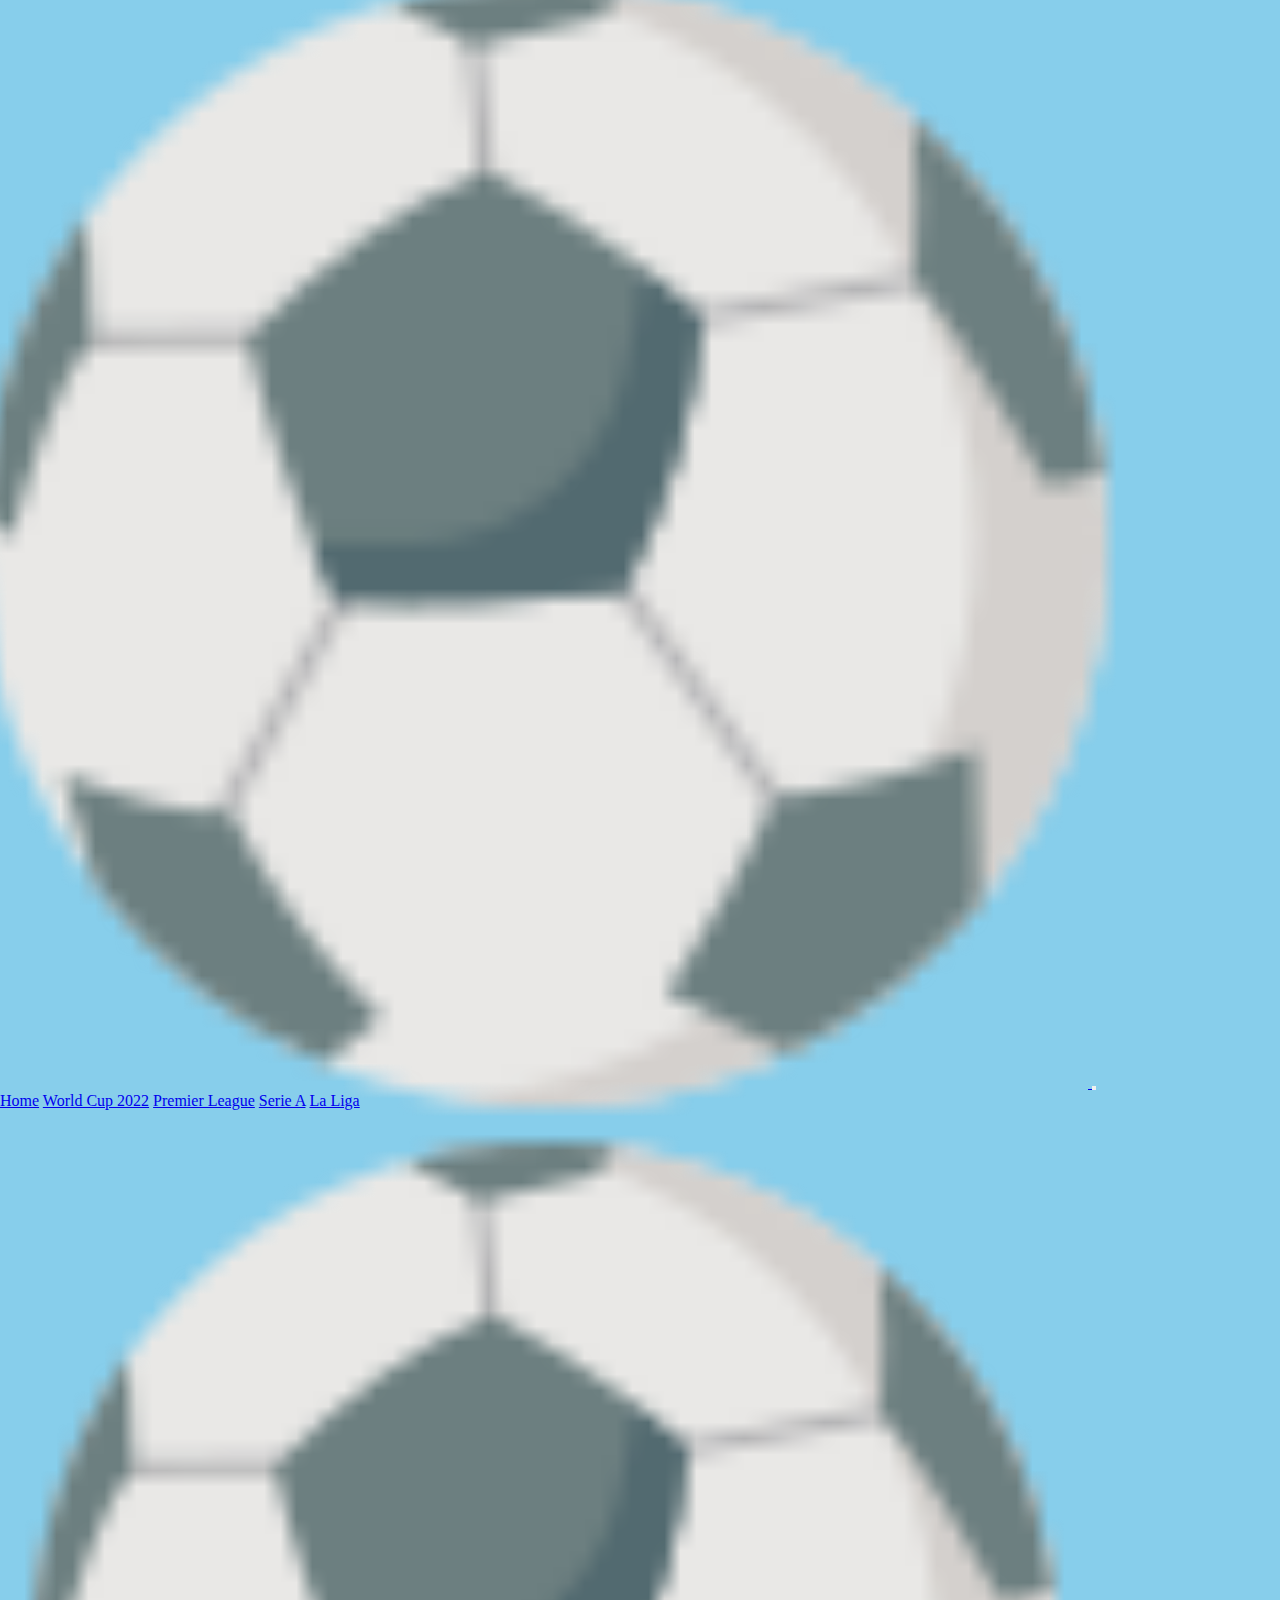
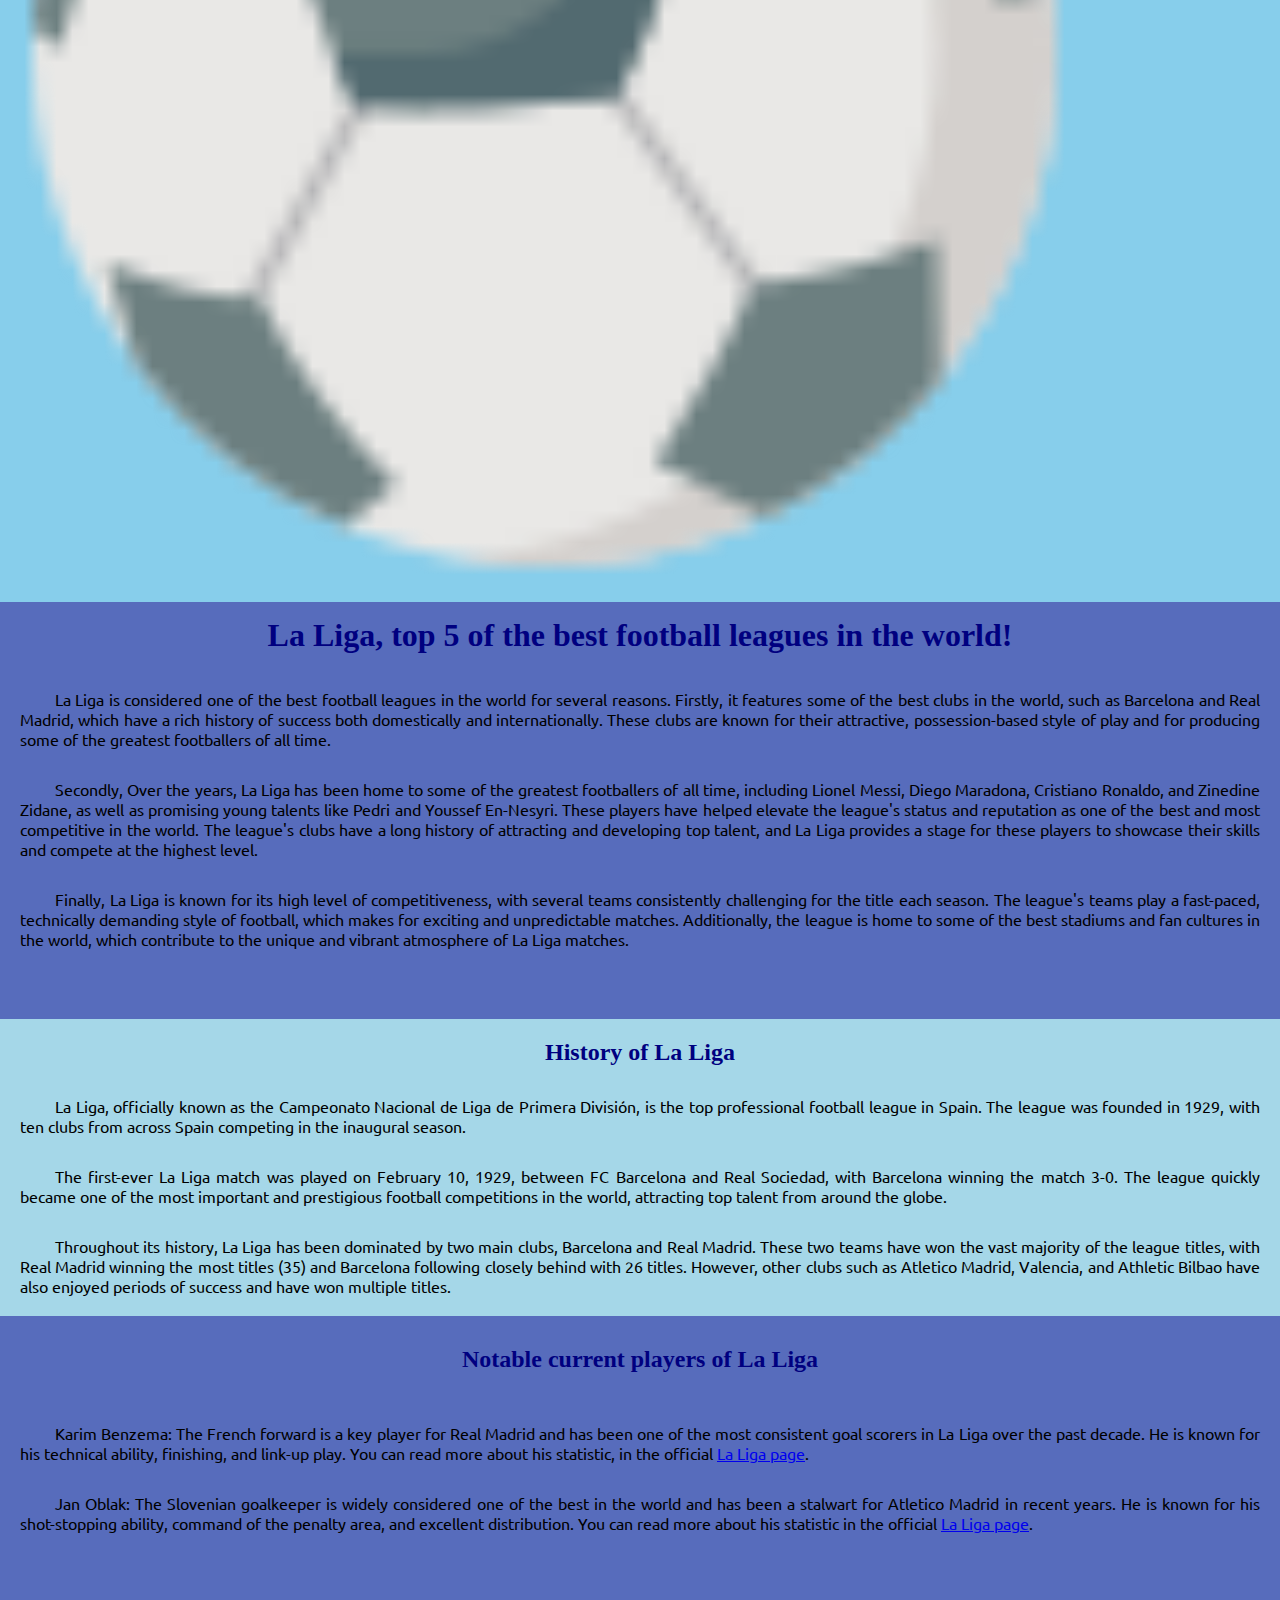
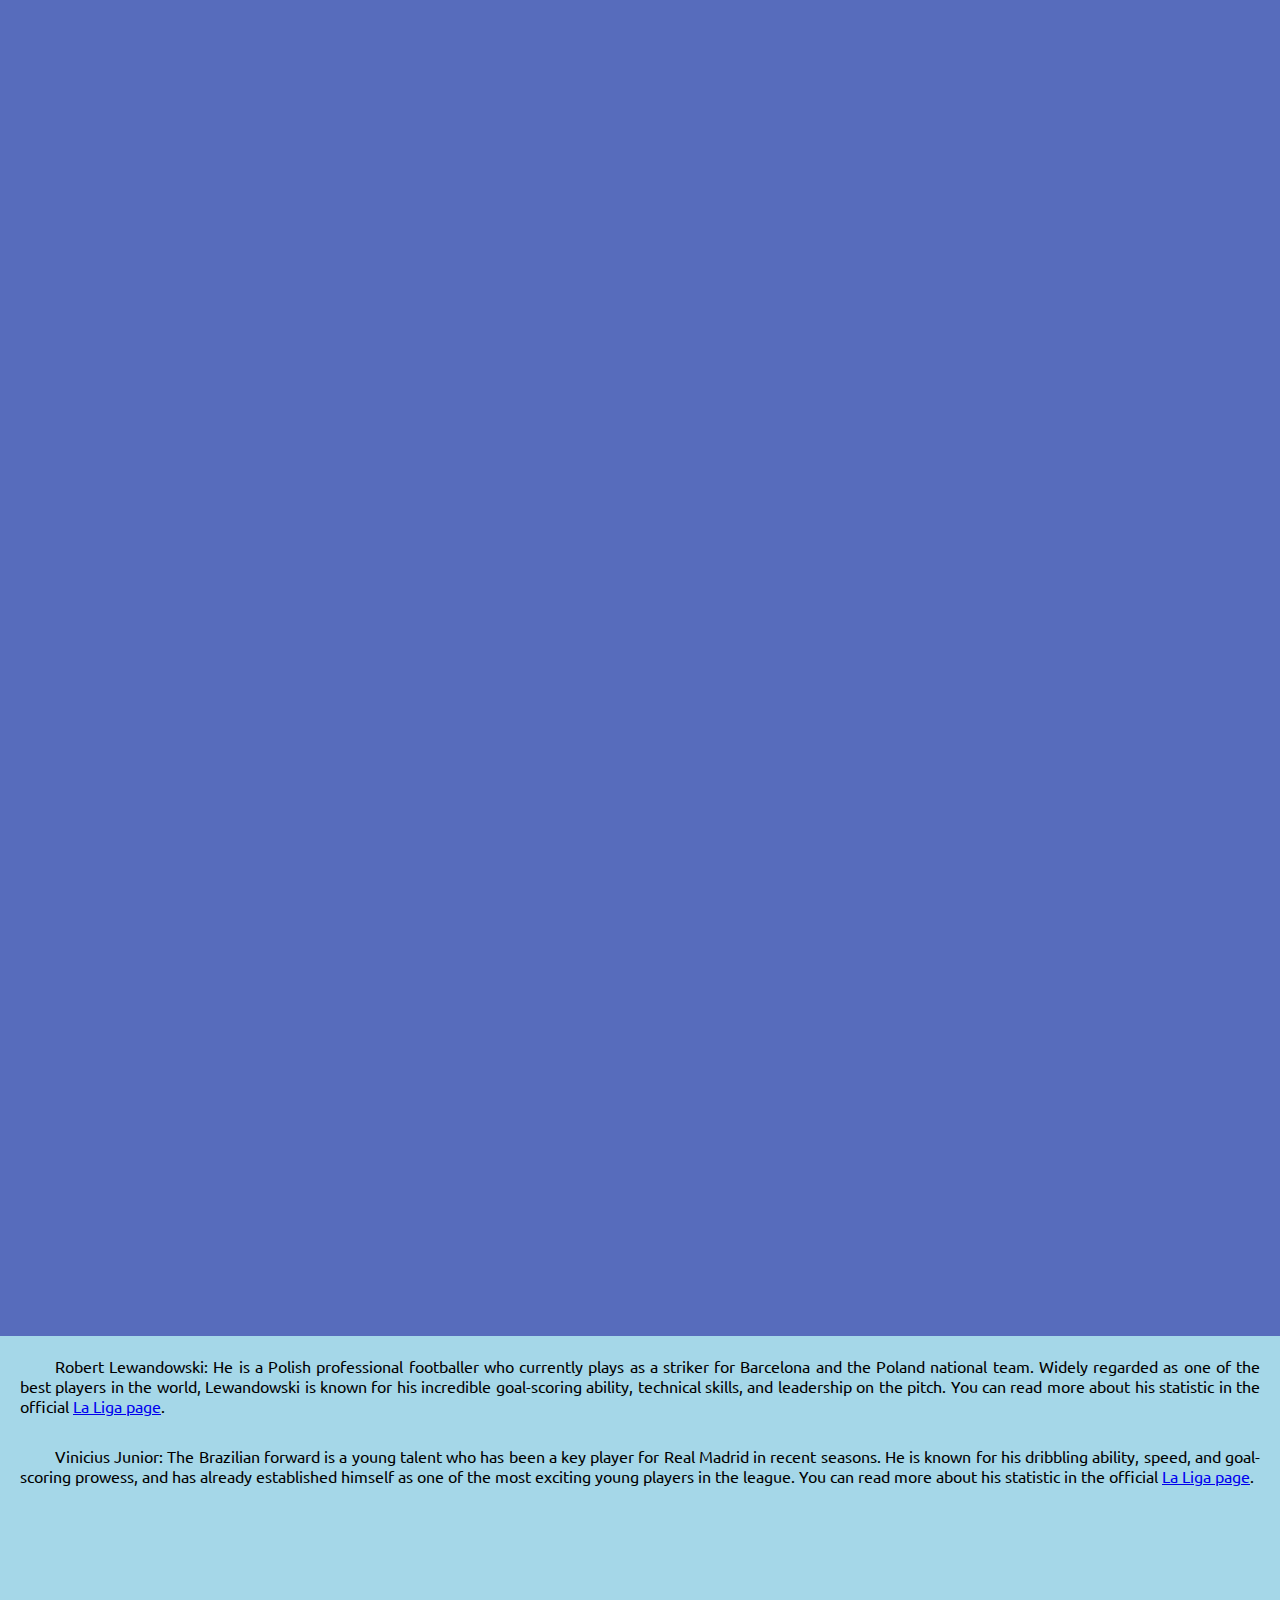
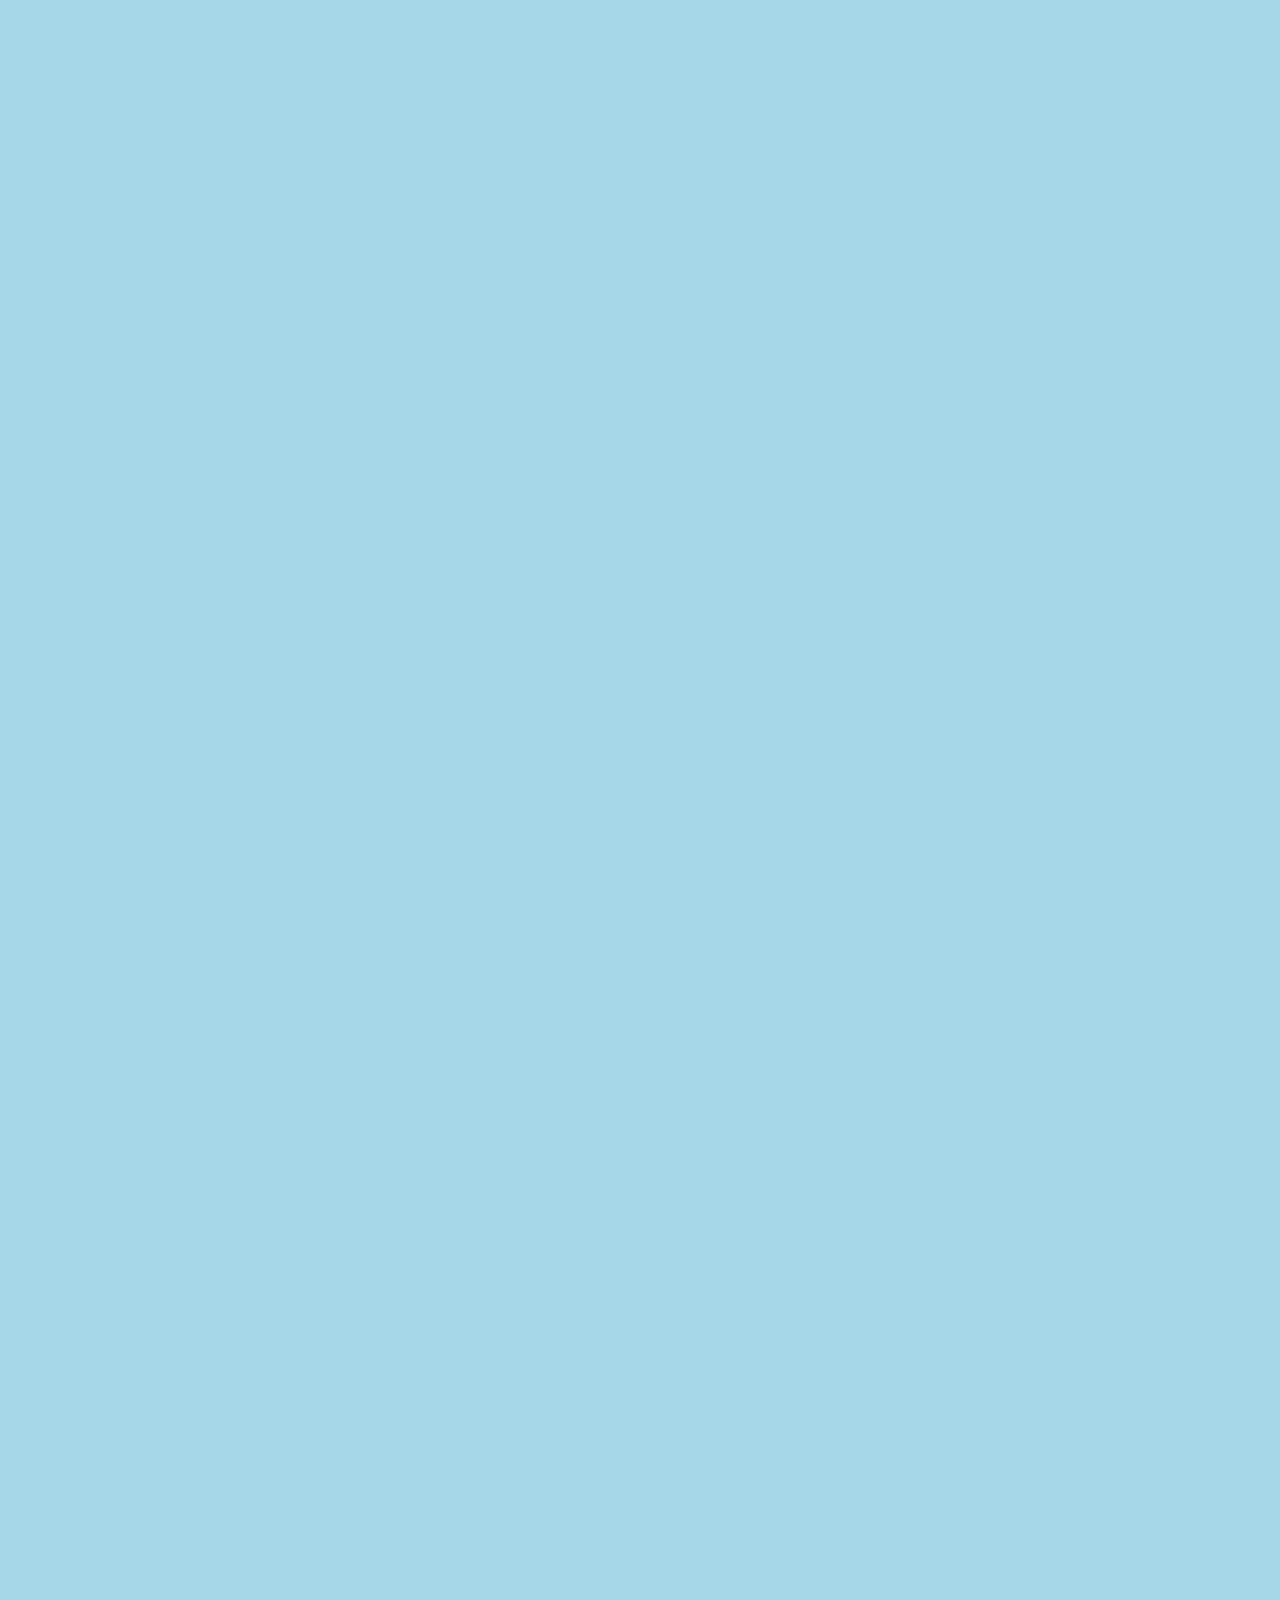
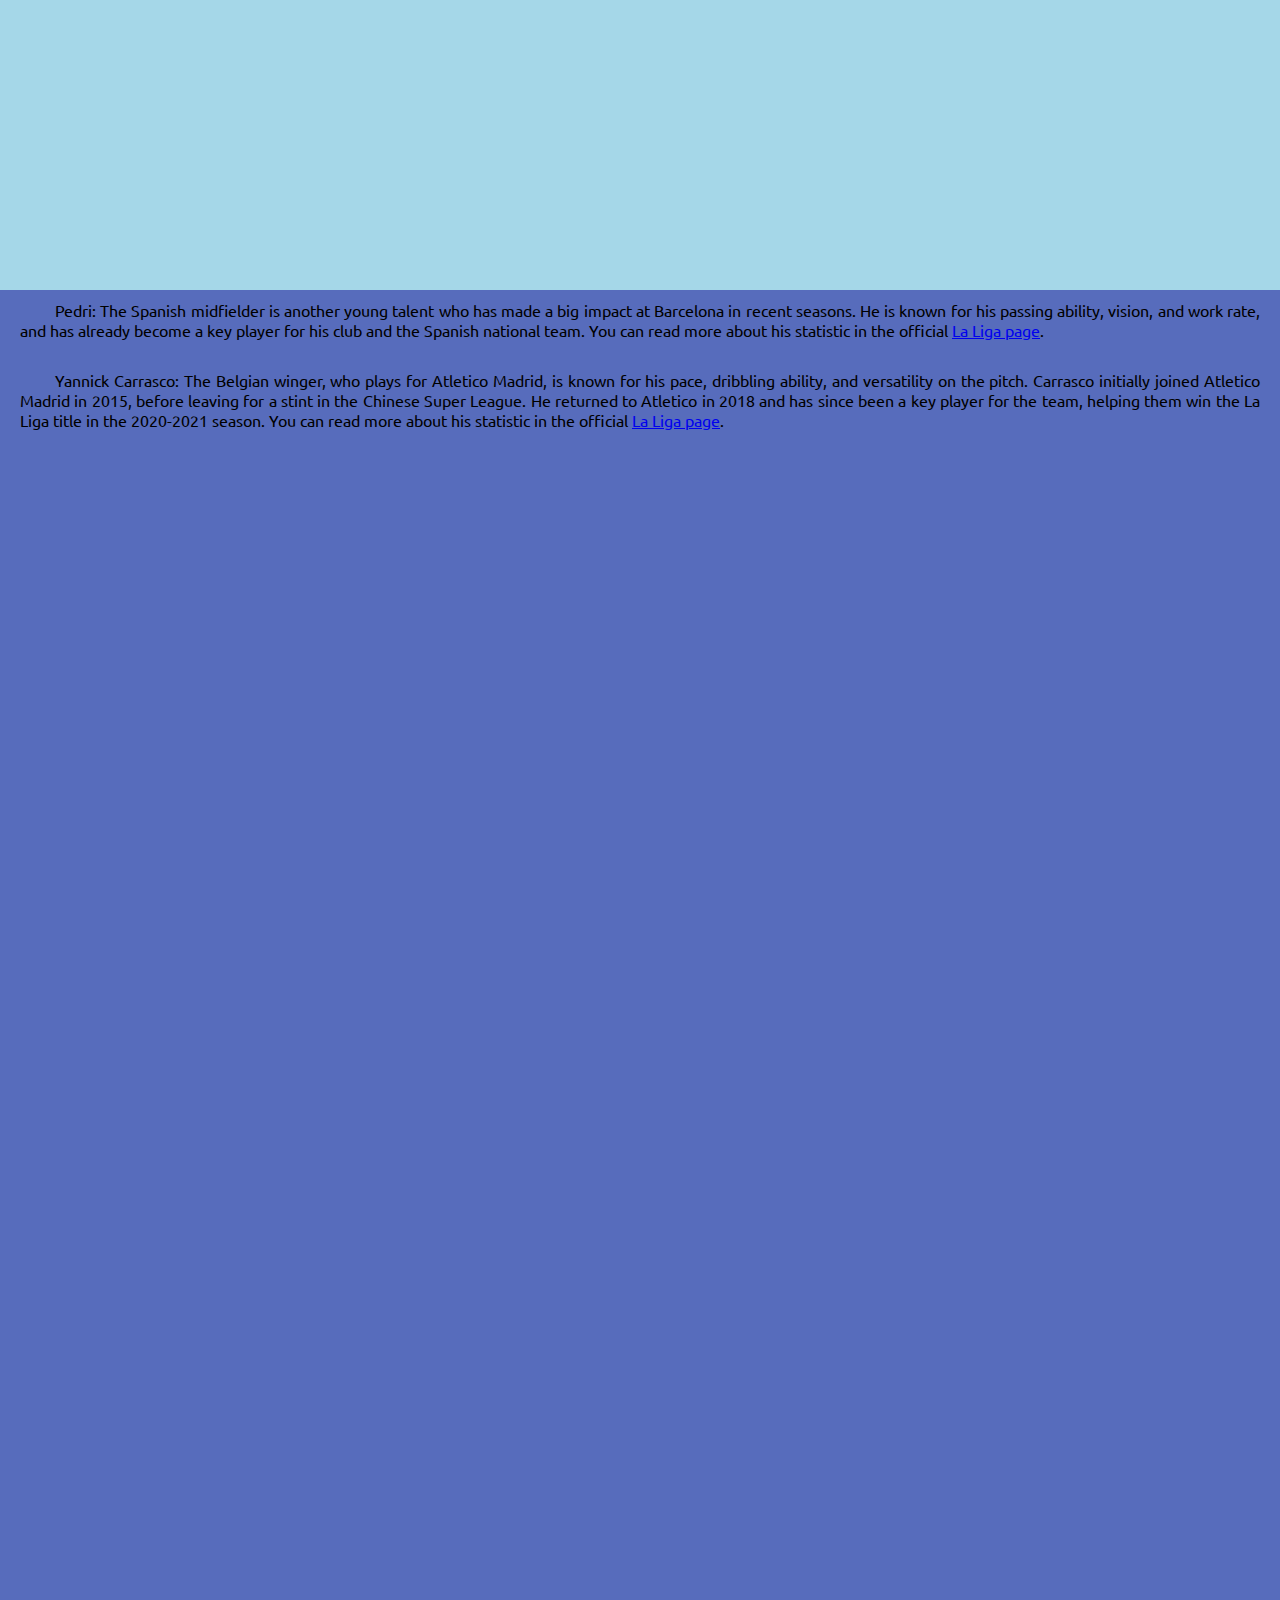
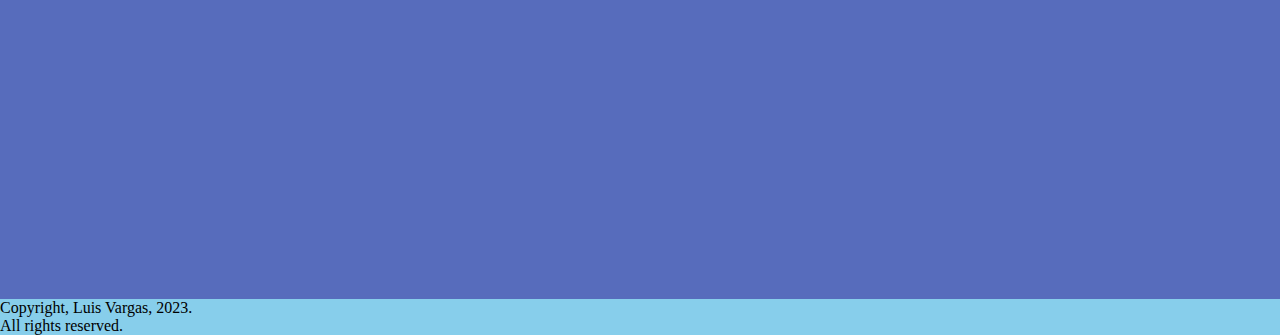
==== commit d99ef890: "Added a couple of images to index. Changed all navbar from container-fluid to container. Added logo " ====
--- a/pages/la-liga.html
+++ b/pages/la-liga.html
@@ -10,6 +10,12 @@
     <link href="https://cdn.jsdelivr.net/npm/bootstrap@5.0.2/dist/css/bootstrap.min.css" rel="stylesheet"
         integrity="sha384-EVSTQN3/azprG1Anm3QDgpJLIm9Nao0Yz1ztcQTwFspd3yD65VohhpuuCOmLASjC" crossorigin="anonymous">
     
+    <!-- Linking AOS library CSS file -->
+    <link rel="stylesheet" href="https://unpkg.com/aos@next/dist/aos.css" />
+
+    <!-- Linking animate style CSS file -->
+    <link rel="stylesheet" href="https://cdnjs.cloudflare.com/ajax/libs/animate.css/4.1.1/animate.min.css">
+
     <!-- Linking my personal CSS file -->
     <link rel="stylesheet" href="../css/style.css">
     
@@ -23,7 +29,10 @@
 
 <body>
     <nav class="navbar navbar-expand-lg navbar-light">
-        <div class="container-fluid">
+        <div class="container">
+            <a class="navbar-brand animate__animated animate__bounceInDown" href="#">
+                <img src="../images/football.png" alt="Football logo">
+            </a>
             <button class="navbar-toggler" type="button" data-bs-toggle="collapse" data-bs-target="#navbarNavAltMarkup"
                 aria-controls="navbarNavAltMarkup" aria-expanded="false" aria-label="Toggle navigation">
                 <span class="navbar-toggler-icon"></span>
@@ -37,12 +46,15 @@
                     <a class="nav-link active" aria-current="page" href="./la-liga.html">La Liga</a>
                 </div>
             </div>
+            <a class="navbar-brand animate__animated animate__bounceInDown" href="#">
+                <img src="../images/football.png" alt="Football logo">
+            </a>
         </div>
     </nav>
 
     <main>
+        <div class="rowOne first">
         <h1>La Liga, top 5 of the best football leagues in the world!</h1>
-        <div class="rowOne first">
         <p>La Liga is considered one of the best football leagues in the world for several reasons. Firstly, it features
             some of the best clubs in the world, such as Barcelona and Real Madrid, which have a rich history of success
             both domestically and internationally. These clubs are known for their attractive, possession-based style of
@@ -93,11 +105,11 @@
                     ability, command of the penalty area, and excellent distribution. You can read more about his statistic
                     in the official <a target="_blank" href="https://www.laliga.com/jugador/oblak">La Liga page</a>.</p>
                 </div>
-                <div class="col-12 col-md-6 g-3 order-1 text-center">
+                <div class="col-12 col-md-6 g-3 order-1 text-center" data-aos="zoom-in">
                     <img src="../images/karim-benzema.jpg"
                     alt="Karim Benzema with his arms spread wide celebrating a goal">
                 </div>
-                <div class="col-12 col-md-6 g-3 order-2 text-center">
+                <div class="col-12 col-md-6 g-3 order-2 text-center" data-aos="zoom-in">
                     <img src="../images/jan-oblak.jpg"
                     alt="Jan Oblak about to throw the ball with his right arm">
                 </div>
@@ -117,11 +129,11 @@
                     You can read more about his statistic in the official <a target="_blank"
                         href="https://www.laliga.com/jugador/vini-jr">La Liga page</a>.</p>
                 </div>
-                <div class="col-12 col-md-6 g-3 order-1 col-lg-5 text-center">
+                <div class="col-12 col-md-6 g-3 order-1 col-lg-5 text-center" data-aos="zoom-in">
                     <img src="../images/robert-lewandoski.jpg"
                     alt="Robert Lewandowski holding his personal trophies while playing with Bayern Munich">
                 </div>
-                <div class="col-12 col-md-6 g-3 order-2 col-lg-7 text-center">
+                <div class="col-12 col-md-6 g-3 order-2 col-lg-7 text-center" data-aos="zoom-in">
                     <img src="../images/vini-jr.jpeg"
                     alt="Vini Jr celebrating a goal pointing up at the sky">
                 </div>
@@ -141,10 +153,10 @@
                     can read more about his statistic in the official <a target="_blank"
                         href="https://www.laliga.com/jugador/carrasco-1">La Liga page</a>.</p>
                 </div>
-                <div class="col-12 col-md-6 g-3 order-1 text-center">
+                <div class="col-12 col-md-6 g-3 order-1 text-center" data-aos="zoom-in">
                     <img src="../images/pedri.jpg" alt="Pedri on a blue and red background">
                 </div>
-                <div class="col-12 col-md-6 g-3 order-2 text-center">
+                <div class="col-12 col-md-6 g-3 order-2 text-center" data-aos="zoom-in">
                     <img src="../images/yannick-carrasco.jpg"
                     alt="Yannick Carrasco disputing a ball with Sergio Ramos">
                 </div>
@@ -163,6 +175,13 @@
     <script src="https://cdn.jsdelivr.net/npm/bootstrap@5.0.2/dist/js/bootstrap.bundle.min.js"
         integrity="sha384-MrcW6ZMFYlzcLA8Nl+NtUVF0sA7MsXsP1UyJoMp4YLEuNSfAP+JcXn/tWtIaxVXM" crossorigin="anonymous">
     </script>
+
+    <!-- Adding AOS javascript -->
+    <script src="https://unpkg.com/aos@next/dist/aos.js"></script>
+    <script>
+        AOS.init();
+    </script>
+
 </body>
 
 </html>--- a/css/style.css
+++ b/css/style.css
@@ -2,13 +2,11 @@
 @import url("https://fonts.googleapis.com/css2?family=Ubuntu:ital@0;1&display=swap");
 h1 {
   padding: 15px;
-  border-width: 5px;
+  border-width: 0px;
   margin: 0px;
   text-align: center;
   color: navy;
   text-align: center;
-  border-style: dashed;
-  border-color: rgb(34, 59, 160);
 }
 
 h2 {
@@ -54,21 +52,13 @@
 }
 
 img:hover {
-  width: 90%;
+  transform: scale(1.1);
   margin-right: 0px;
   margin-left: 0px;
 }
 
-.left:hover, .right:hover, img:hover {
-  transition: all 1s;
-}
-
-.left:hover {
-  transform: skew(10deg);
-}
-
-.right:hover {
-  transform: skew(-10deg);
+img {
+  transition: all ease-in-out 0.6s;
 }
 
 * {
@@ -90,10 +80,10 @@
 
 img {
   overflow: hidden;
-  width: 75%;
+  width: 85%;
   border-color: navy;
   border-style: solid;
-  margin: 25px;
+  margin: 35px;
 }
 
 .rowOne {
@@ -115,6 +105,21 @@
 
 .first {
   margin-top: 0px;
-  padding-top: 50px;
+  padding-top: 0px;
   padding-bottom: 50px;
+}
+
+.container-fluid, .container {
+  overflow: hidden;
+}
+
+a.navbar-brand img {
+  size: 48px;
+  padding: 0px;
+  border-width: 0px;
+  margin: 0px;
+}
+
+a.navbar-brand {
+  margin: 0px;
 }/*# sourceMappingURL=style.css.map */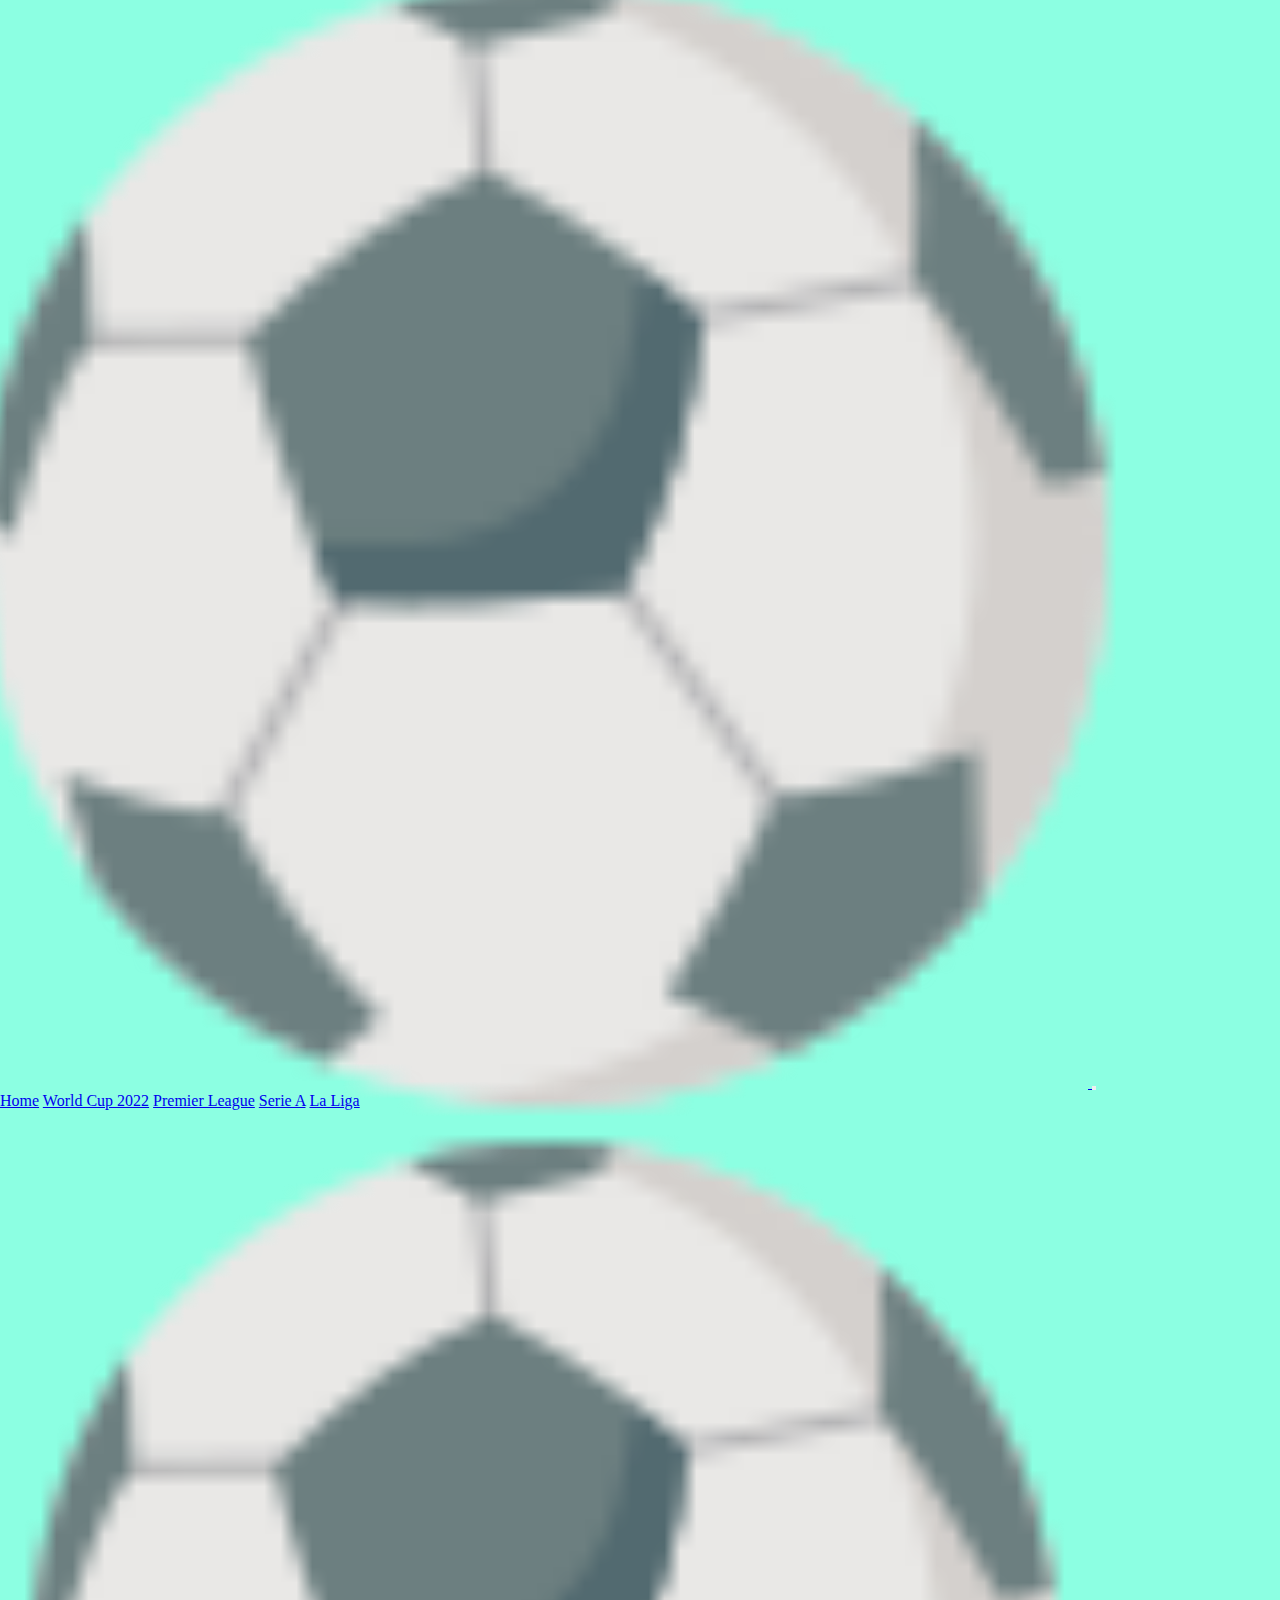
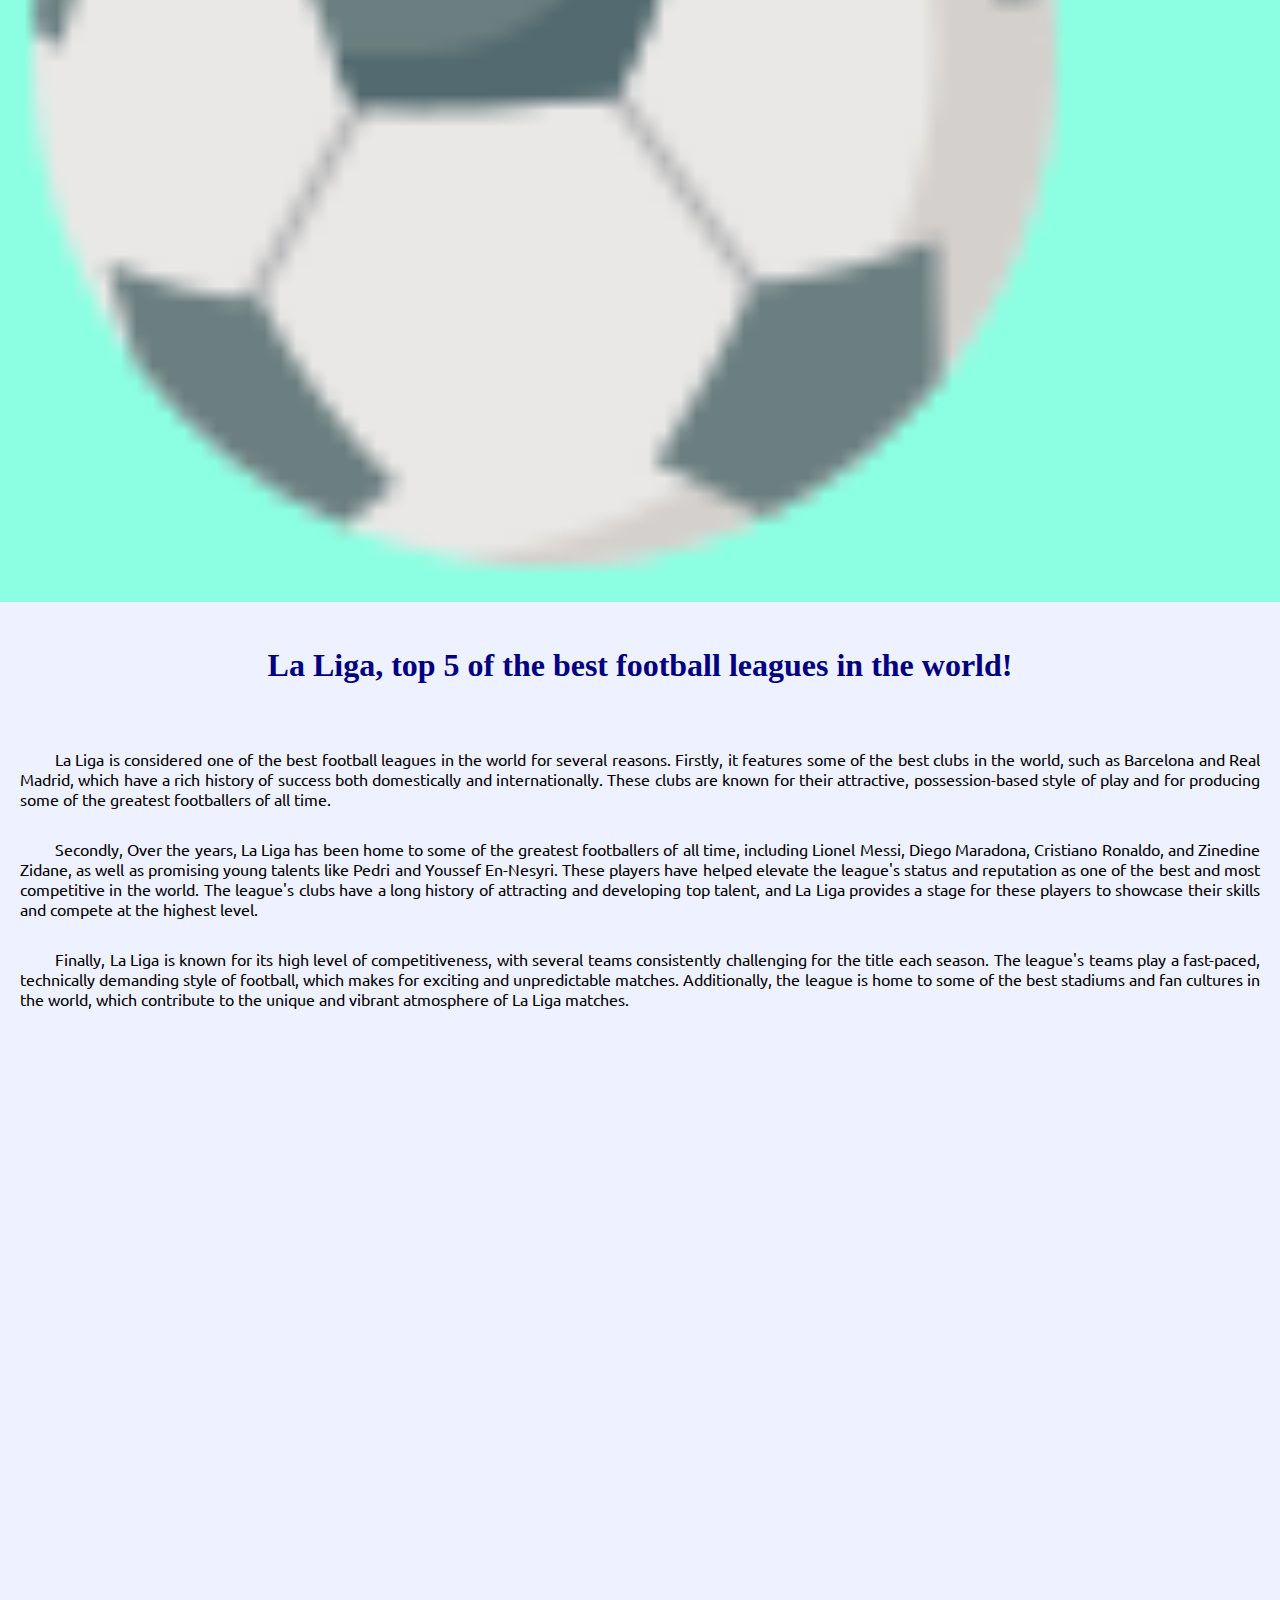
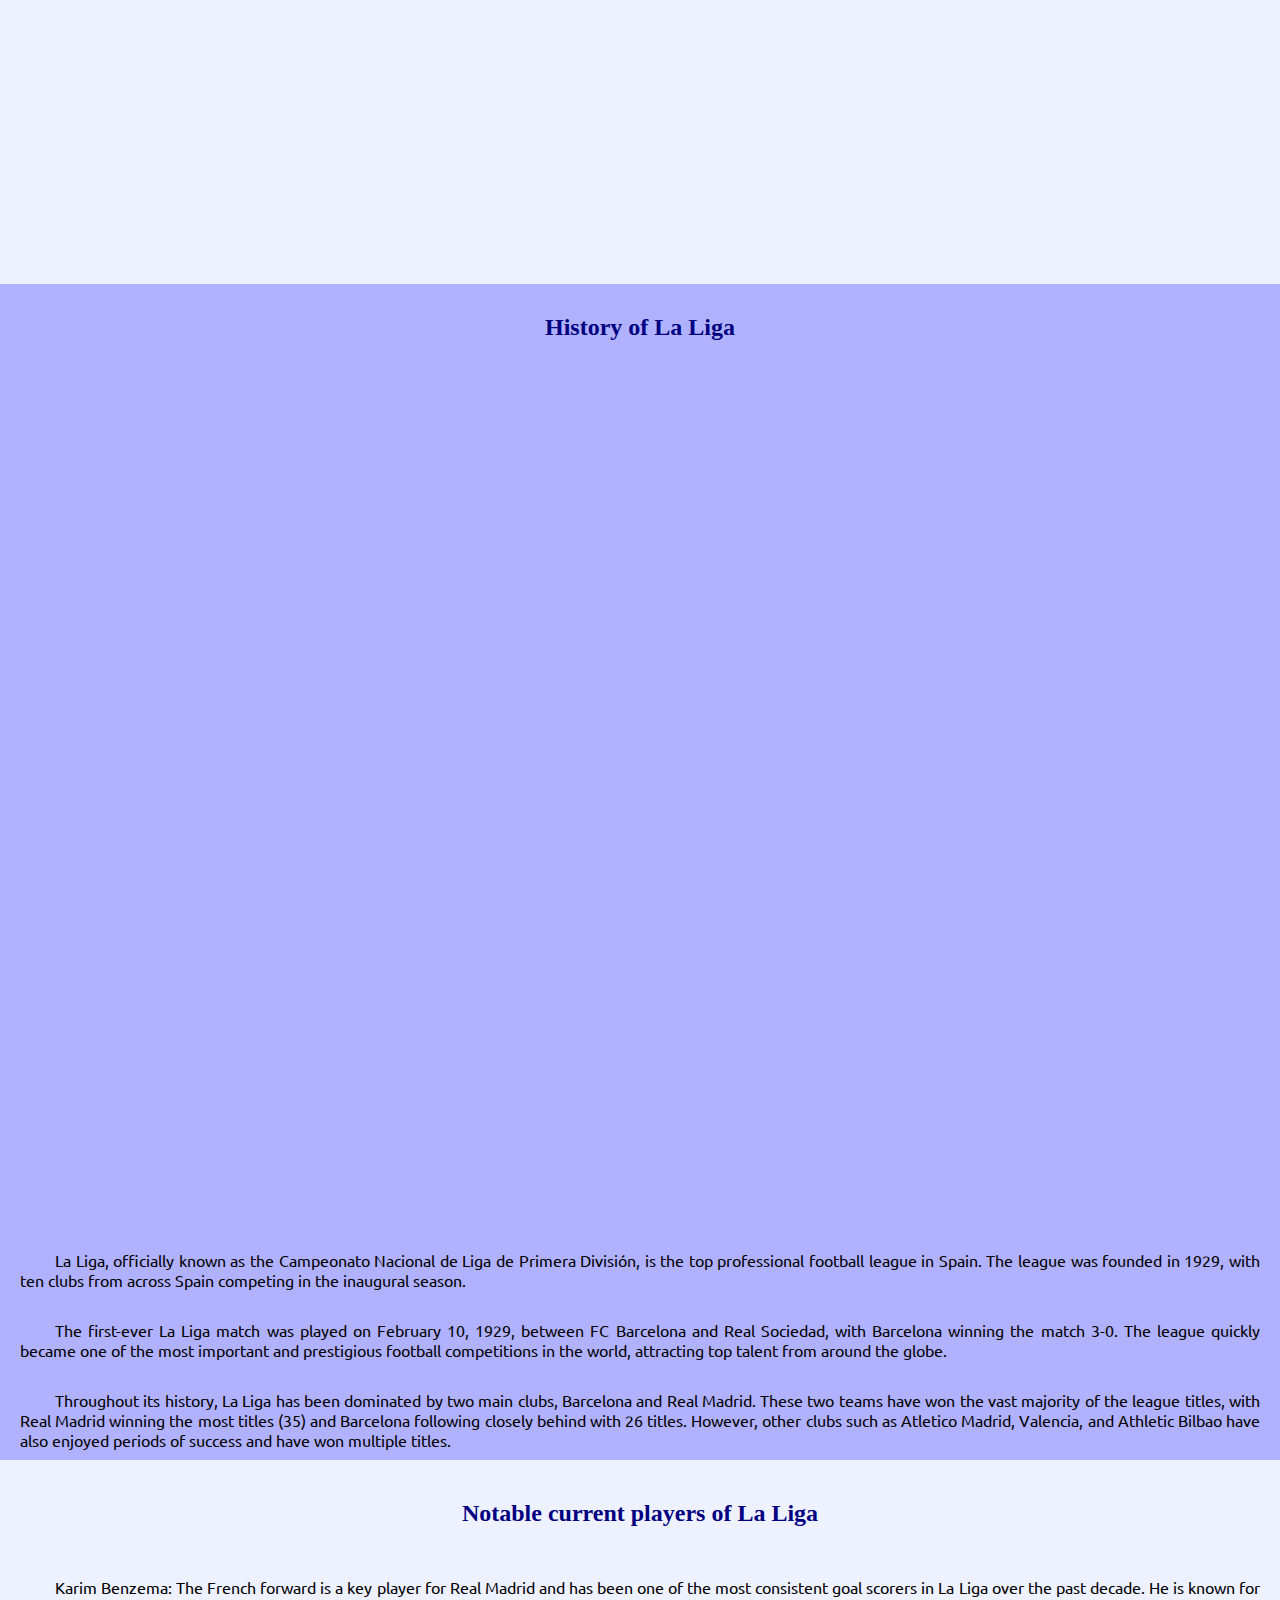
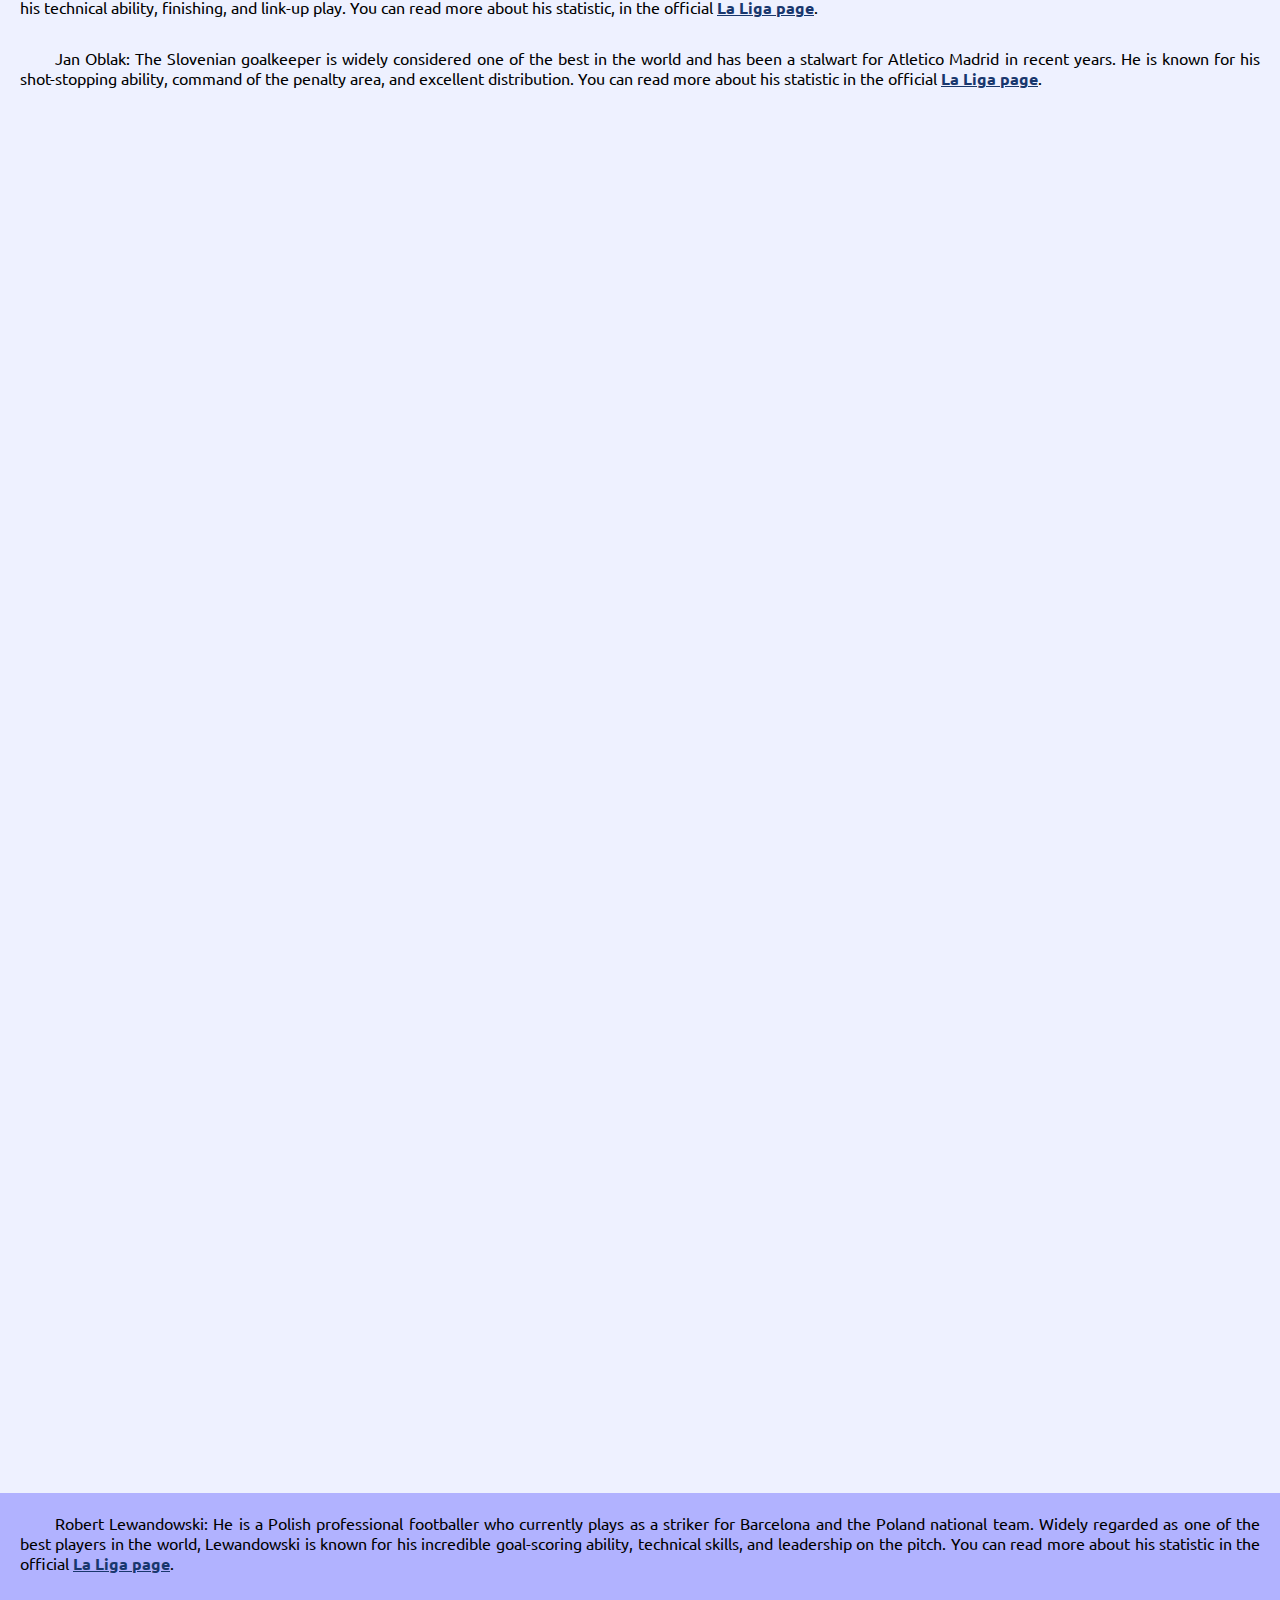
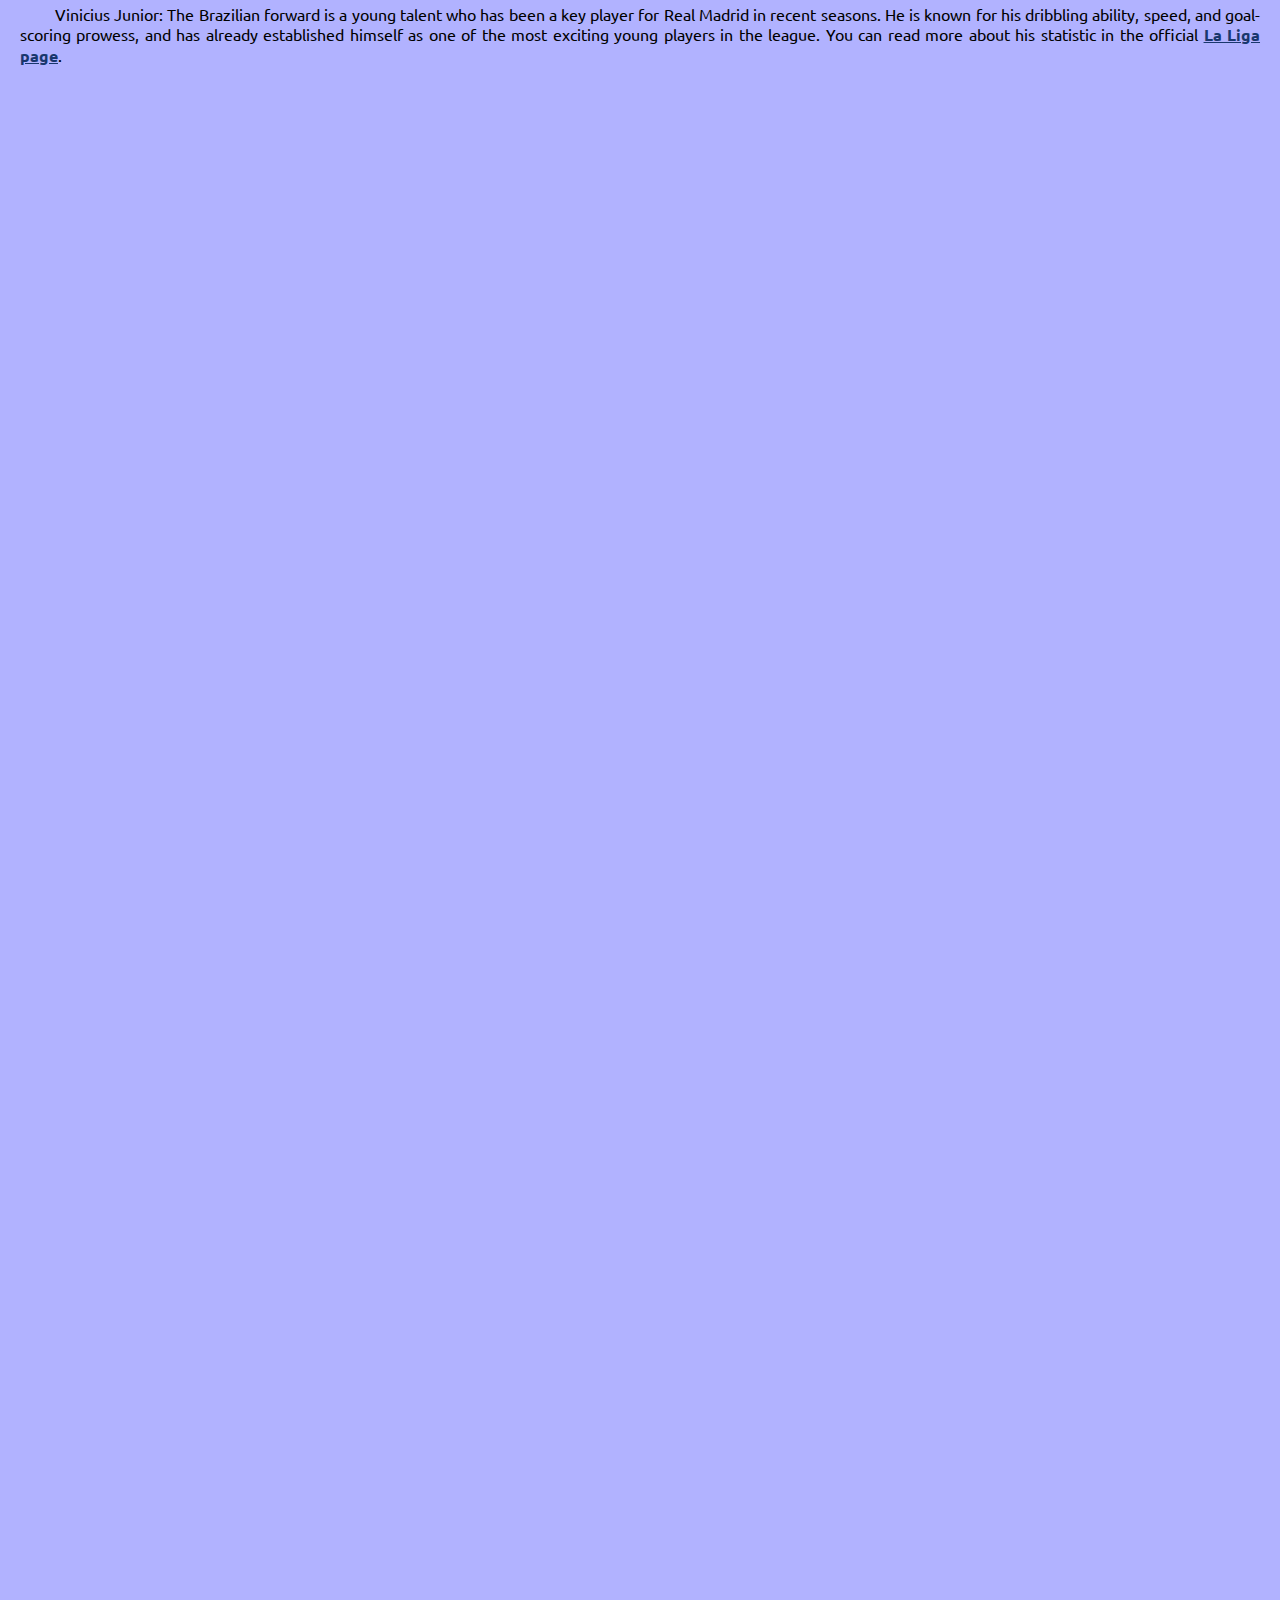
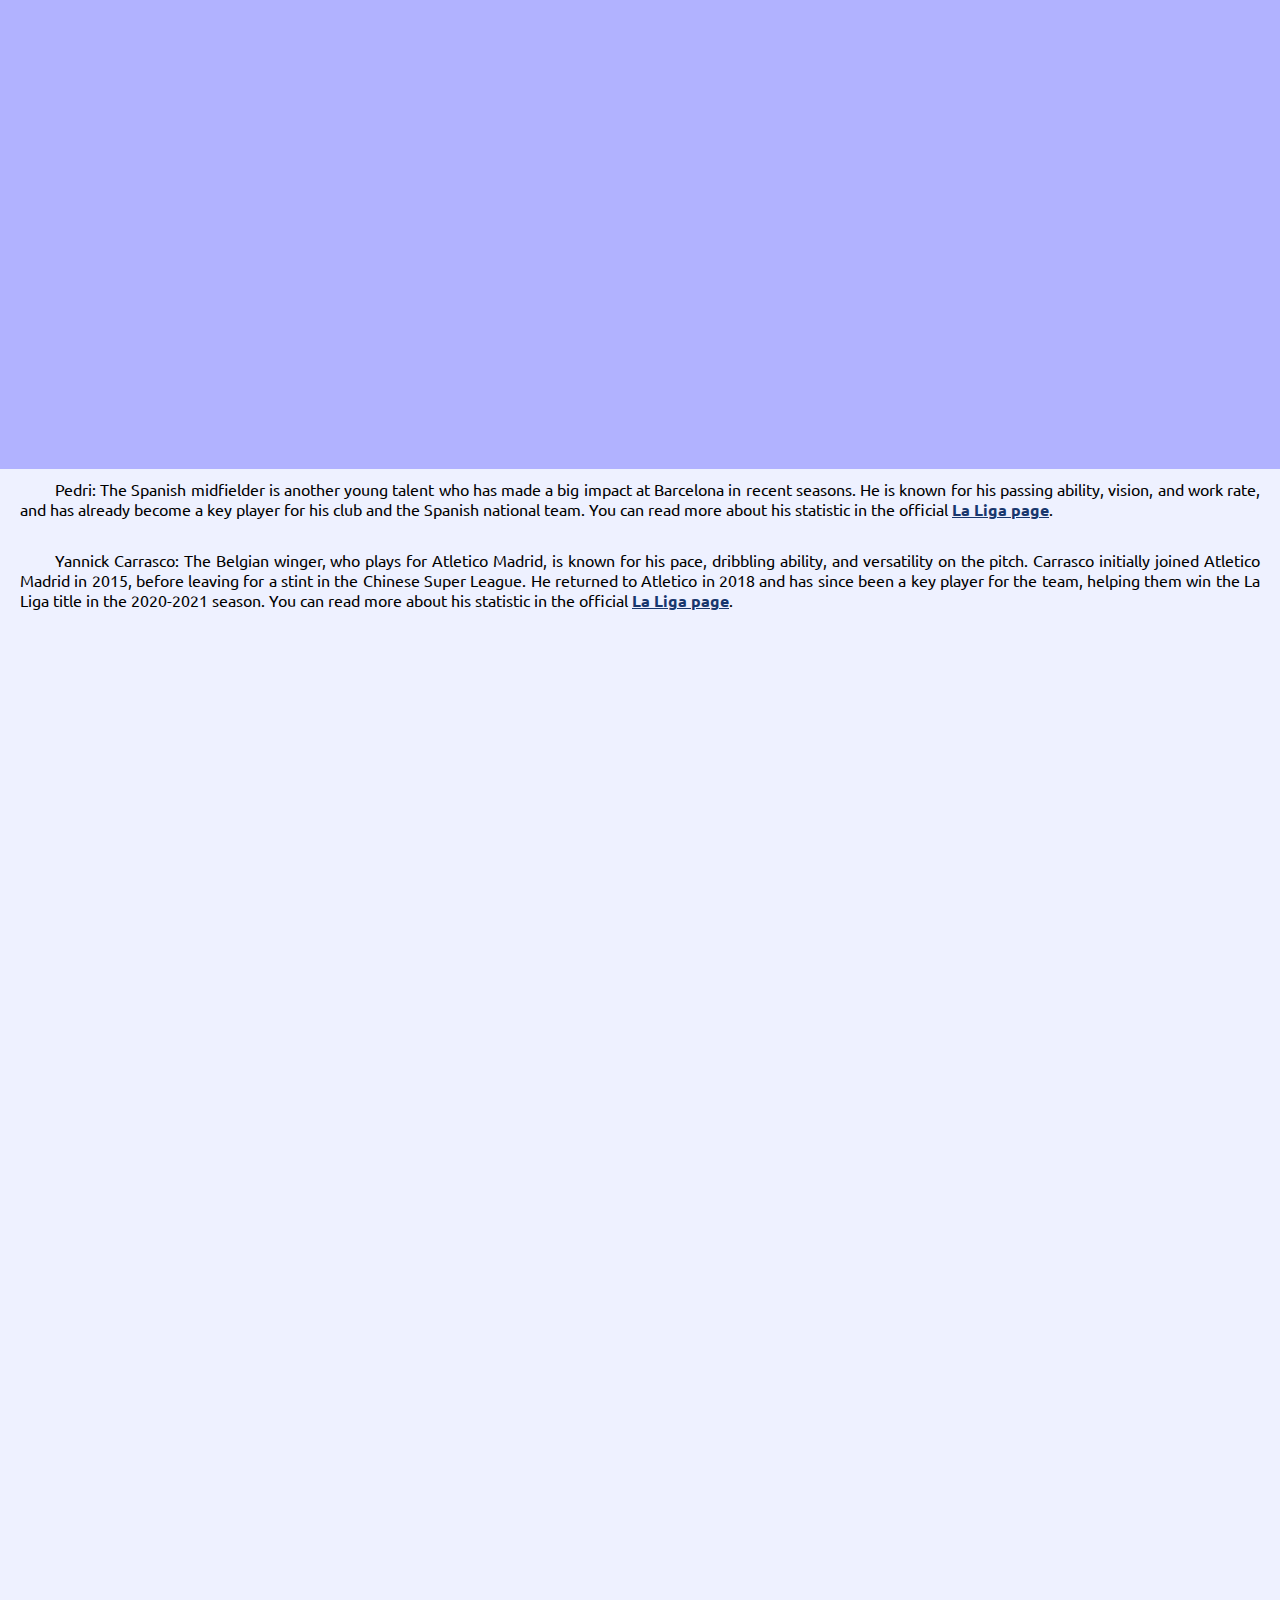
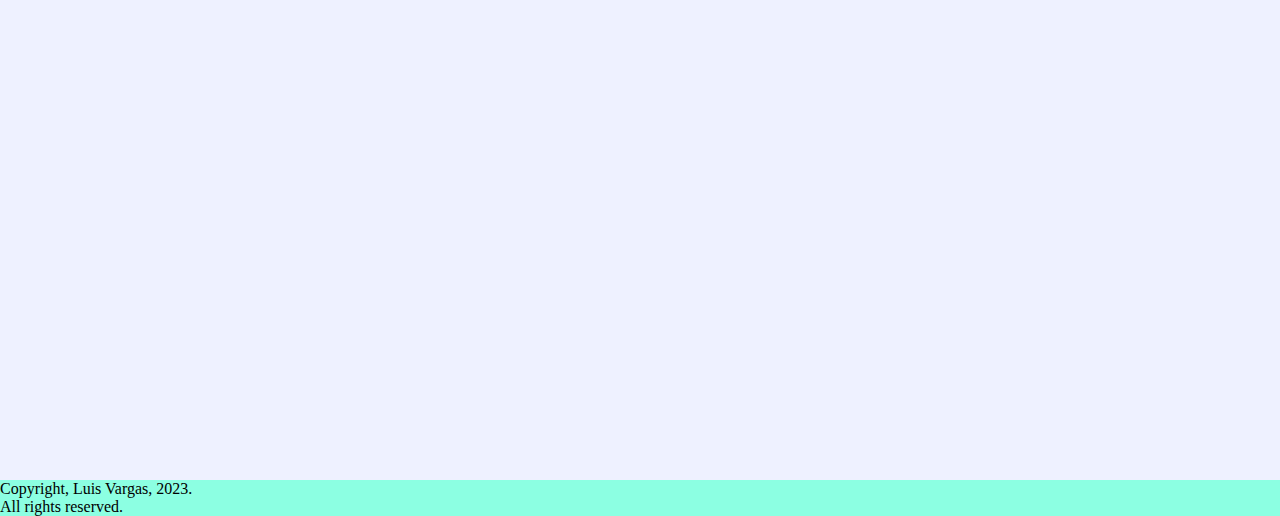
==== commit 4a073da4: "Remove the muted from the footer for better visibility. Added more images to all pages except for in" ====
--- a/pages/la-liga.html
+++ b/pages/la-liga.html
@@ -53,38 +53,50 @@
     </nav>
 
     <main>
-        <div class="rowOne first">
-        <h1>La Liga, top 5 of the best football leagues in the world!</h1>
-        <p>La Liga is considered one of the best football leagues in the world for several reasons. Firstly, it features
-            some of the best clubs in the world, such as Barcelona and Real Madrid, which have a rich history of success
-            both domestically and internationally. These clubs are known for their attractive, possession-based style of
-            play and for producing some of the greatest footballers of all time.</p>
-        <p>Secondly, Over the years, La Liga has been home to some of the greatest footballers of all time, including
-            Lionel Messi, Diego Maradona, Cristiano Ronaldo, and Zinedine Zidane, as well as promising young talents
-            like Pedri and Youssef En-Nesyri. These players have helped elevate the league's status and reputation as
-            one of the best and most competitive in the world. The league's clubs have a long history of attracting and
-            developing top talent, and La Liga provides a stage for these players to showcase their skills and compete
-            at the highest level.</p>
-        <p>Finally, La Liga is known for its high level of competitiveness, with several teams consistently challenging
-            for the title each season. The league's teams play a fast-paced, technically demanding style of football,
-            which makes for exciting and unpredictable matches. Additionally, the league is home to some of the best
-            stadiums and fan cultures in the world, which contribute to the unique and vibrant atmosphere of La Liga
-            matches.</p>
+        <div class="container-fluid rowOne">
+            <h1>La Liga, top 5 of the best football leagues in the world!</h1>
+            <div class="row first">
+                <div class="col-xxl-6">
+                    <p>La Liga is considered one of the best football leagues in the world for several reasons. Firstly, it features
+                        some of the best clubs in the world, such as Barcelona and Real Madrid, which have a rich history of success
+                        both domestically and internationally. These clubs are known for their attractive, possession-based style of
+                        play and for producing some of the greatest footballers of all time.</p>
+                    <p>Secondly, Over the years, La Liga has been home to some of the greatest footballers of all time, including
+                        Lionel Messi, Diego Maradona, Cristiano Ronaldo, and Zinedine Zidane, as well as promising young talents
+                        like Pedri and Youssef En-Nesyri. These players have helped elevate the league's status and reputation as
+                        one of the best and most competitive in the world. The league's clubs have a long history of attracting and
+                        developing top talent, and La Liga provides a stage for these players to showcase their skills and compete
+                        at the highest level.</p>
+                    <p>Finally, La Liga is known for its high level of competitiveness, with several teams consistently challenging
+                        for the title each season. The league's teams play a fast-paced, technically demanding style of football,
+                        which makes for exciting and unpredictable matches. Additionally, the league is home to some of the best
+                        stadiums and fan cultures in the world, which contribute to the unique and vibrant atmosphere of La Liga
+                        matches.</p>
+                </div>
+                <div class="col-xxl-6 text-center" data-aos="fade-left">
+                    <img src="../images/la-liga-trophy.jpeg" alt="La liga trophy">
+                </div>
+            </div>
+            <div class="row rowTwo">
+                <h2>History of La Liga</h2>
+                <div class="col-xxl-6 text-center" data-aos="fade-right">
+                    <img src="../images/telmo-zarraonaindia.jpg" alt="Zarra with the Athletic Bilbao team">
+                </div>
+                <div class="col-xxl-6">
+                    <p>La Liga, officially known as the Campeonato Nacional de Liga de Primera División, is the top professional
+                        football league in Spain. The league was founded in 1929, with ten clubs from across Spain competing in the
+                        inaugural season.</p>
+                    <p>The first-ever La Liga match was played on February 10, 1929, between FC Barcelona and Real Sociedad, with
+                        Barcelona winning the match 3-0. The league quickly became one of the most important and prestigious
+                        football competitions in the world, attracting top talent from around the globe.</p>
+                    <p>Throughout its history, La Liga has been dominated by two main clubs, Barcelona and Real Madrid. These two
+                        teams have won the vast majority of the league titles, with Real Madrid winning the most titles (35) and
+                        Barcelona following closely behind with 26 titles. However, other clubs such as Atletico Madrid, Valencia,
+                        and Athletic Bilbao have also enjoyed periods of success and have won multiple titles.</p>
+                </div>
+            </div>
         </div>
 
-        <div class="rowTwo">
-        <h2>History of La Liga</h2>
-        <p>La Liga, officially known as the Campeonato Nacional de Liga de Primera División, is the top professional
-            football league in Spain. The league was founded in 1929, with ten clubs from across Spain competing in the
-            inaugural season.</p>
-        <p>The first-ever La Liga match was played on February 10, 1929, between FC Barcelona and Real Sociedad, with
-            Barcelona winning the match 3-0. The league quickly became one of the most important and prestigious
-            football competitions in the world, attracting top talent from around the globe.</p>
-        <p>Throughout its history, La Liga has been dominated by two main clubs, Barcelona and Real Madrid. These two
-            teams have won the vast majority of the league titles, with Real Madrid winning the most titles (35) and
-            Barcelona following closely behind with 26 titles. However, other clubs such as Atletico Madrid, Valencia,
-            and Athletic Bilbao have also enjoyed periods of success and have won multiple titles.</p>
-        </div>
     </main>
 
 
@@ -166,7 +178,7 @@
 
     <footer class="footer mt-auto py-3 text-center">
         <div class="container">
-            <span class="text-muted">Copyright, Luis Vargas, 2023.
+            <span>Copyright, Luis Vargas, 2023.
                 <br>All rights reserved.
             </span>
         </div>
--- a/css/style.css
+++ b/css/style.css
@@ -1,7 +1,7 @@
 /*Notes in CSS */
 @import url("https://fonts.googleapis.com/css2?family=Ubuntu:ital@0;1&display=swap");
 h1 {
-  padding: 15px;
+  padding: 45px;
   border-width: 0px;
   margin: 0px;
   text-align: center;
@@ -67,7 +67,7 @@
 }
 
 body {
-  background-color: rgb(165, 215, 232);
+  background-color: rgb(177, 178, 255);
 }
 
 .navbar-collapse {
@@ -75,7 +75,7 @@
 }
 
 .navbar-expand-lg, .footer {
-  background-color: skyblue;
+  background-color: rgb(140, 255, 226);
 }
 
 img {
@@ -87,11 +87,11 @@
 }
 
 .rowOne {
-  background-color: rgb(87, 108, 188);
+  background-color: rgb(238, 241, 255);
 }
 
 .rowTwo {
-  background-color: rgb(165, 215, 232);
+  background-color: rgb(177, 178, 255);
 }
 
 .row {
@@ -122,4 +122,9 @@
 
 a.navbar-brand {
   margin: 0px;
+}
+
+div p a, div ul li a {
+  color: rgb(25, 55, 109);
+  font-weight: bold;
 }/*# sourceMappingURL=style.css.map */